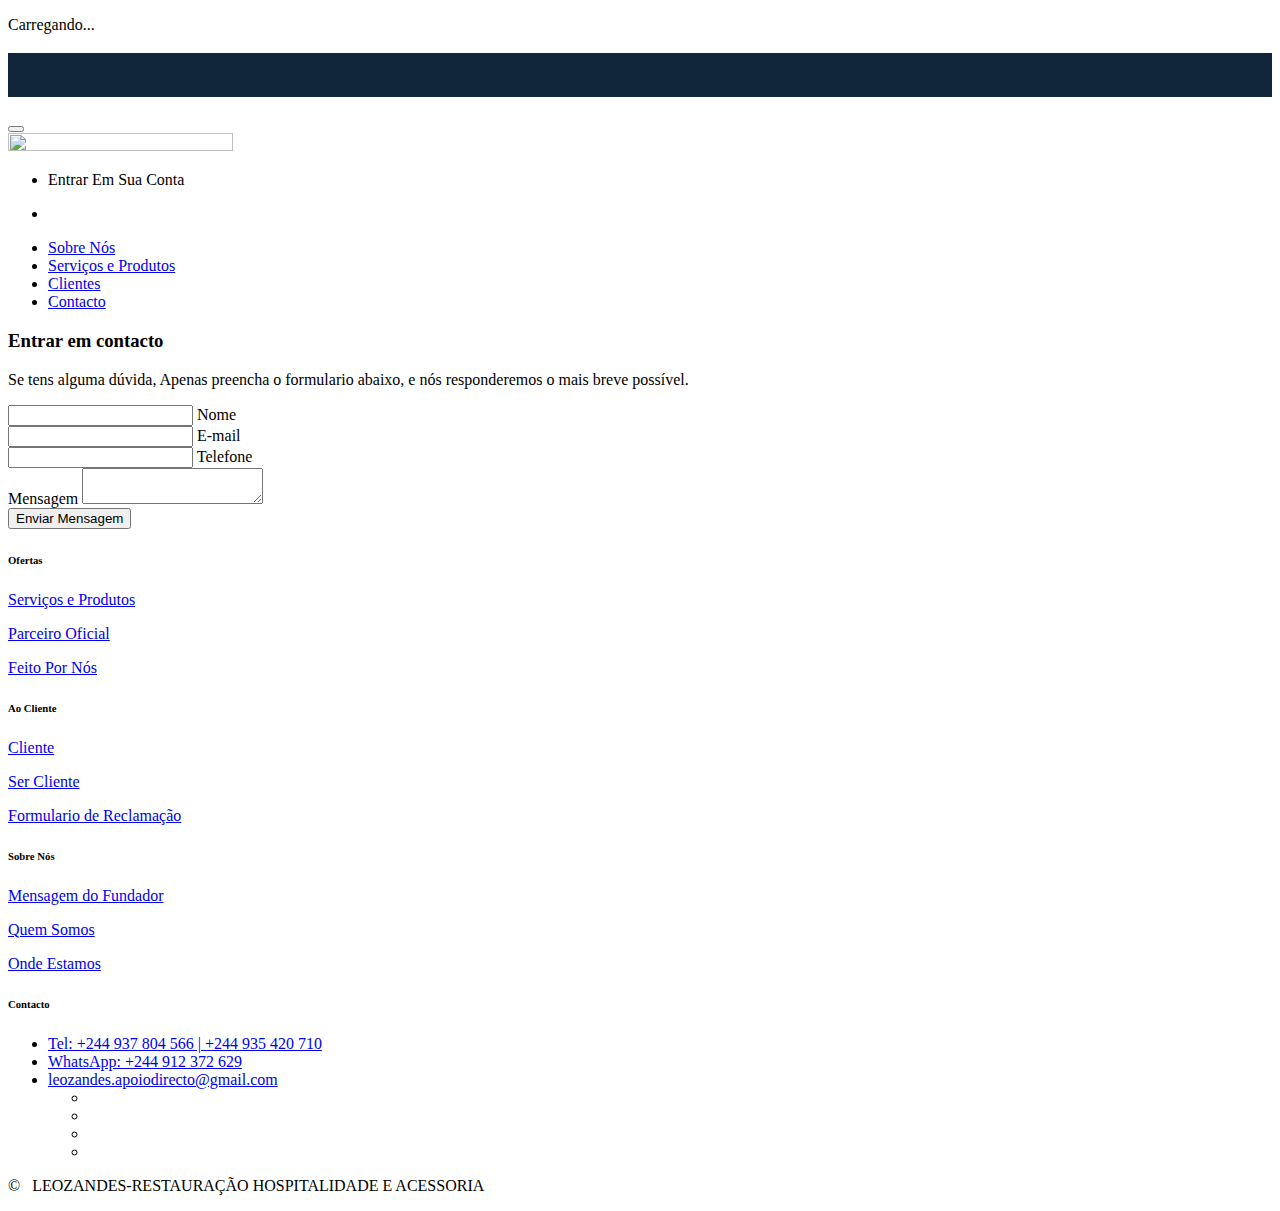
==== cliente.html @ 65d68913 "Add files via upload" ====
<!DOCTYPE html>
<html class="wide wow-animation" lang="en">
  <head>
    <title>LEOZANDES R.H.A</title>
    <meta name="format-detection" content="telephone=no">
    <meta name="viewport" content="width=device-width, height=device-height, initial-scale=1.0, maximum-scale=1.0, user-scalable=0">
    <meta http-equiv="X-UA-Compatible" content="IE=edge">
    <meta charset="utf-8">
    <link rel="icon" href="images/favicon.ico" type="image/x-icon">
    <!-- Stylesheets-->
    <link rel="stylesheet" type="text/css" href="//fonts.googleapis.com/css?family=Montserrat:400,500,600,700%7CPoppins:400%7CTeko:300,400">
    <link rel="stylesheet" href="css/bootstrap.css">
    <link rel="stylesheet" href="css/fonts.css">
    <link rel="stylesheet" href="css/style.css">
    <style>.ie-panel{display: none;background: #212121;padding: 10px 0;box-shadow: 3px 3px 5px 0 rgba(0,0,0,.3);clear: both;text-align:center;position: relative;z-index: 1;} html.ie-10 .ie-panel, html.lt-ie-10 .ie-panel {display: block;}</style>
  </head>
  <body>
    <div class="ie-panel"><a href="http://windows.microsoft.com/en-US/internet-explorer/"><img src="images/ie8-panel/warning_bar_0000_us.jpg" height="42" width="820" alt="You are using an outdated browser. For a faster, safer browsing experience, upgrade for free today."></a></div>
    <div class="preloader">
      <div class="preloader-body">
        <div class="cssload-container">
          <div class="cssload-speeding-wheel"></div>
        </div>
        <p>Carregando...</p>
      </div>
    </div>
    <div class="page">
      <!-- Page Header-->

      <div>
<nav class="navbar navbar-expand-md justify-content-left"  style="background-color:  #11263a">
    <!--Titulo da pagina ou projecto-->
    <div class="container-fluid" >
      
      <div class="mx-auto my-2 order-0 order-md-1 position-relative">
        
      <div class="collapse navbar-collapse w-100 dual-collapse2 order-1 order-md-0" id="navbarResponsive" style="">
        <ul class="navbar-nav" style="text-align: left; margin-left: -570px; font-size: 14pt; font-family: Arial">
          <li class="nav-item active" style="width: 200px">
            <a class="nav-link" href="#" style="color: white">Empresa</a>
          </li>
  
          <li class="nav-item">
            <a class="nav-link" href="#" style="color: white">Particular</a>
          </li>
  
        </ul>
  
  
  </div>
      </div>
    </div>
  </nav>
</div>
      <header class="section page-header">
        <!-- RD Navbar-->
        <div class="rd-navbar-wrap">
          <nav class="rd-navbar rd-navbar-corporate" data-layout="rd-navbar-fixed" data-sm-layout="rd-navbar-fixed" data-md-layout="rd-navbar-fixed" data-md-device-layout="rd-navbar-fixed" data-lg-layout="rd-navbar-static" data-lg-device-layout="rd-navbar-fixed" data-xl-layout="rd-navbar-static" data-xl-device-layout="rd-navbar-static" data-xxl-layout="rd-navbar-static" data-xxl-device-layout="rd-navbar-static" data-lg-stick-up-offset="46px" data-xl-stick-up-offset="46px" data-xxl-stick-up-offset="106px" data-lg-stick-up="true" data-xl-stick-up="true" data-xxl-stick-up="true">
            <div class="rd-navbar-collapse-toggle rd-navbar-fixed-element-1" data-rd-navbar-toggle=".rd-navbar-collapse"><span></span></div>
            <div class="rd-navbar-aside-outer">
              <div class="rd-navbar-aside">
                <!-- RD Navbar Panel-->
                <div class="rd-navbar-panel">
                  <!-- RD Navbar Toggle-->
                  <button class="rd-navbar-toggle" data-rd-navbar-toggle=".rd-navbar-nav-wrap"><span></span></button>
                  <!-- RD Navbar Brand-->
                  <div class="rd-navbar-brand">
                    <!--Brand--><a class="brand" href="index.html"><img class="img-circles" src="images/leo/logo.jpeg" alt="" width="225" height="18"/></a> 
                  </div>
                </div>
                <div class="rd-navbar-aside-right rd-navbar-collapse">
                  <ul class="rd-navbar-corporate-contacts">
                    <li>
                       <div class="unit unit-spacing-xs">
                        <div class="unit-left"><span class=""></span></div>
                        <div class="unit-left"><span class="icon fa fa-lock"></span></div>
                        <div class="unit-body">
                          <p><span>Entrar  Em Sua Conta</span></p>
                        </div>
                      </div>
                    </li>
                    
                  
                </div>
              </div>
            </div>
            <div class="rd-navbar-main-outer">
              <div class="rd-navbar-main">
                <div class="rd-navbar-nav-wrap">
                  <ul class="list-inline list-inline-md rd-navbar-corporate-list-social">
                   <li><a class="icon fa fa-search" href="#"></a></li>
                  </ul>
                  <!-- RD Navbar Nav--><!-- Owl Menu-->
                  <ul class="rd-navbar-nav">
                    <li class="rd-nav-item "><a class="rd-nav-link" href="sobre_nos.html">Sobre Nós</a>
                    </li>
                    <li class="rd-nav-item "><a class="rd-nav-link" href="servicos.html">Serviços e Produtos</a>
                    </li>
                    <li class="rd-nav-item active"><a class="rd-nav-link" href="clienet.html">Clientes</a>
                    </li>
                    <li class="rd-nav-item "><a class="rd-nav-link" href="contato.html">Contacto</a>
                    </li>
                  </ul>
                </div>
              </div>
            </div>
          </nav>
        </div>
      </header>
      

      <!-- Contact information-->
      

      <!-- Contact Form-->
      <section class="section section-sm section-last bg-default text-left">
        <div class="container">
          <article class="title-classic">
            <div class="title-classic-title">
              <h3>Entrar em contacto</h3>
            </div>
            <div class="title-classic-text">
              <p>Se tens alguma dúvida, Apenas preencha o formulario abaixo, e nós responderemos o mais breve possível.</p>
            </div>
          </article>
          <form class="rd-form rd-form-variant-2 rd-mailform" data-form-output="form-output-global" data-form-type="contact" method="post" action="bat/rd-mailform.php">
            <div class="row row-14 gutters-14">
              <div class="col-md-4">
                <div class="form-wrap">
                  <input class="form-input" id="contact-your-name-2" type="text" name="name" data-constraints="@Required">
                  <label class="form-label" for="contact-your-name-2">Nome</label>
                </div>
              </div>
              <div class="col-md-4">
                <div class="form-wrap">
                  <input class="form-input" id="contact-email-2" type="email" name="email" data-constraints="@Email @Required">
                  <label class="form-label" for="contact-email-2">E-mail</label>
                </div>
              </div>
              <div class="col-md-4">
                <div class="form-wrap">
                  <input class="form-input" id="contact-phone-2" type="text" name="phone" data-constraints="@Numeric">
                  <label class="form-label" for="contact-phone-2">Telefone</label>
                </div>
              </div>
              <div class="col-12">
                <div class="form-wrap">
                  <label class="form-label" for="contact-message-2">Mensagem</label>
                  <textarea class="form-input textarea-lg" id="contact-message-2" name="message" data-constraints="@Required"></textarea>
                </div>
              </div>
            </div>
            <button class="button button-primary button-pipaluk" type="submit">Enviar Mensagem</button>
          </form>
        </div>
      </section>
      <!-- Section Subscribe-->
     
      <!--  Instagrram wondertour-->
      
      <!-- Page Footer-->
      <footer class="section footer-corporate context-dark" >
        <div class="footer-corporate-inset">
          <div class="container">
            <div class="row row-40 justify-content-lg-between">

              <div class="col-md-6 col-lg-10 col-xl-3">
                <div class="oh-desktop">
                  <div class="wow slideInRight" data-wow-delay="0s">
                    <h6 class="text-spacing-100 text-uppercase">Ofertas</h6>
                    <!-- Post Minimal 2-->
                    <article class="post post-minimal-2">
                      <p class="post-minimal-2-title"><a href="#">Serviços e Produtos</a></p>
                    </article>
                    <!-- Post Minimal 2-->
                    <article class="post post-minimal-2">
                      <p class="post-minimal-2-title"><a href="#">Parceiro Oficial</a></p>
                    </article>
                    <article class="post post-minimal-2">
                      <p class="post-minimal-2-title"><a href="#">Feito Por Nós</a></p>  
                    </article>
                  </div>
                </div>
              </div>


              <div class="col-md-6 col-lg-4 col-xl-3">
                <div class="oh-desktop">
                  <div class="wow slideInRight" data-wow-delay="0s">
                    <h6 class="text-spacing-100 text-uppercase">Ao Cliente</h6>
                    <!-- Post Minimal 2-->
                    <article class="post post-minimal-2">
                      <p class="post-minimal-2-title"><a href="#">Cliente</a></p>
                    </article>
                    <!-- Post Minimal 2-->
                    <article class="post post-minimal-2">
                      <p class="post-minimal-2-title"><a href="#">Ser Cliente</a></p>
                    </article>
                    <article class="post post-minimal-2">
                      <p class="post-minimal-2-title"><a href="#">Formulario de Reclamação</a></p>  
                    </article>
                  </div>
                </div>
              </div>

              <div class="col-md-6 col-lg-4 col-xl-3">
                <div class="oh-desktop">
                  <div class="wow slideInDown" data-wow-delay="0s">
                    <h6 class="text-spacing-100 text-uppercase">Sobre Nós</h6>
                    <!-- Post Minimal 2-->
                    <article class="post post-minimal-2">
                      <p class="post-minimal-2-title"><a href="#">Mensagem do Fundador</a></p>
                    </article>
                    <!-- Post Minimal 2-->
                    <article class="post post-minimal-2">
                      <p class="post-minimal-2-title"><a href="#">Quem Somos</a></p>
                    </article>
                    <article class="post post-minimal-2">
                      <p class="post-minimal-2-title"><a href="#">Onde Estamos</a></p>  
                    </article>
                  </div>
                </div>
              </div>
              <div class="col-md-6 col-lg-4 col-xl-3">
                <div class="oh-desktop">
                  <div class="wow slideInLeft" data-wow-delay="0s">
                    <h6 class="text-spacing-100 text-uppercase">Contacto</h6>
                    <ul class="footer-contacts d-inline-block d-sm-block">
                      <li>
                        <div class="unit">
                          <div class="unit-left"><span class="icon fa fa-phone"></span></div>
                          <div class="unit-body"><a class="link-phone" href="tel:#">Tel:  +244 937 804 566  | +244 935 420 710
</a></div>
                        </div>
                      </li>
                      <li>
                        <div class="unit">
                          <div class="unit-left"><span class="icon fa fa-envelope"></span></div>
                          <div class="unit-body"><a class="link-aemail" href="mailto:#">WhatsApp: +244 912 372 629
</a></div>
                        </div>
                      </li>
                      <li>
                        <div class="unit">
                          <div class="unit-left"><span class="icon fa fa-location-arrow"></span></div>
                          <div class="unit-body"><a class="link-location" href="#">leozandes.apoiodirecto@gmail.com
</a></div>
                        </div>

                    <ul class="list-inline list-inline-md rd-navbar-corporate-list-social">
                    <li><a class="icon fa fa-linkedin" href="#"></a></li>
                    <li><a class="icon fa fa-youtube-play" href="#"></a></li>
                    <li><a class="icon fa fa-facebook" href="#"></a></li>
                    <li><a class="icon fa fa-instagram" href="#"></a></li>
                  </ul>
                </div>
              </div>
            </div>
          </div>
        </div>
        </div>
        <div class="footer-corporate-bottom-panel">
          <div class="container">
            <div class="row justfy-content-xl-space-berween row-10 align-items-md-center2">
              <div class="col-sm-6 col-md-4 text-sm-right text-md-center">
                <p class="rights"><span>&copy;&nbsp;</span><span class="copyright-year"></span><span>&nbsp;</span> LEOZANDES-RESTAURAÇÃO HOSPITALIDADE E ACESSORIA</p>
                
              </div>
              <div class="col-sm-6 col-md-4 order-sm-first" >
                <!-- Rights-->
                <p class="rights"></p>
              </div>
              <div class="col-sm-6 col-md-4 text-md-right">
                <p class="rights"><a href="#"></a></p>
              </div>
            </div>
          </div>
        </div>
      </footer>
    </div>
    <!-- Global Mailform Output-->
    <div class="snackbars" id="form-output-global"></div>
    <!-- Javascript-->
    <script src="js/core.min.js"></script>
    <script src="js/script.js"></script>
  </body>
</html>
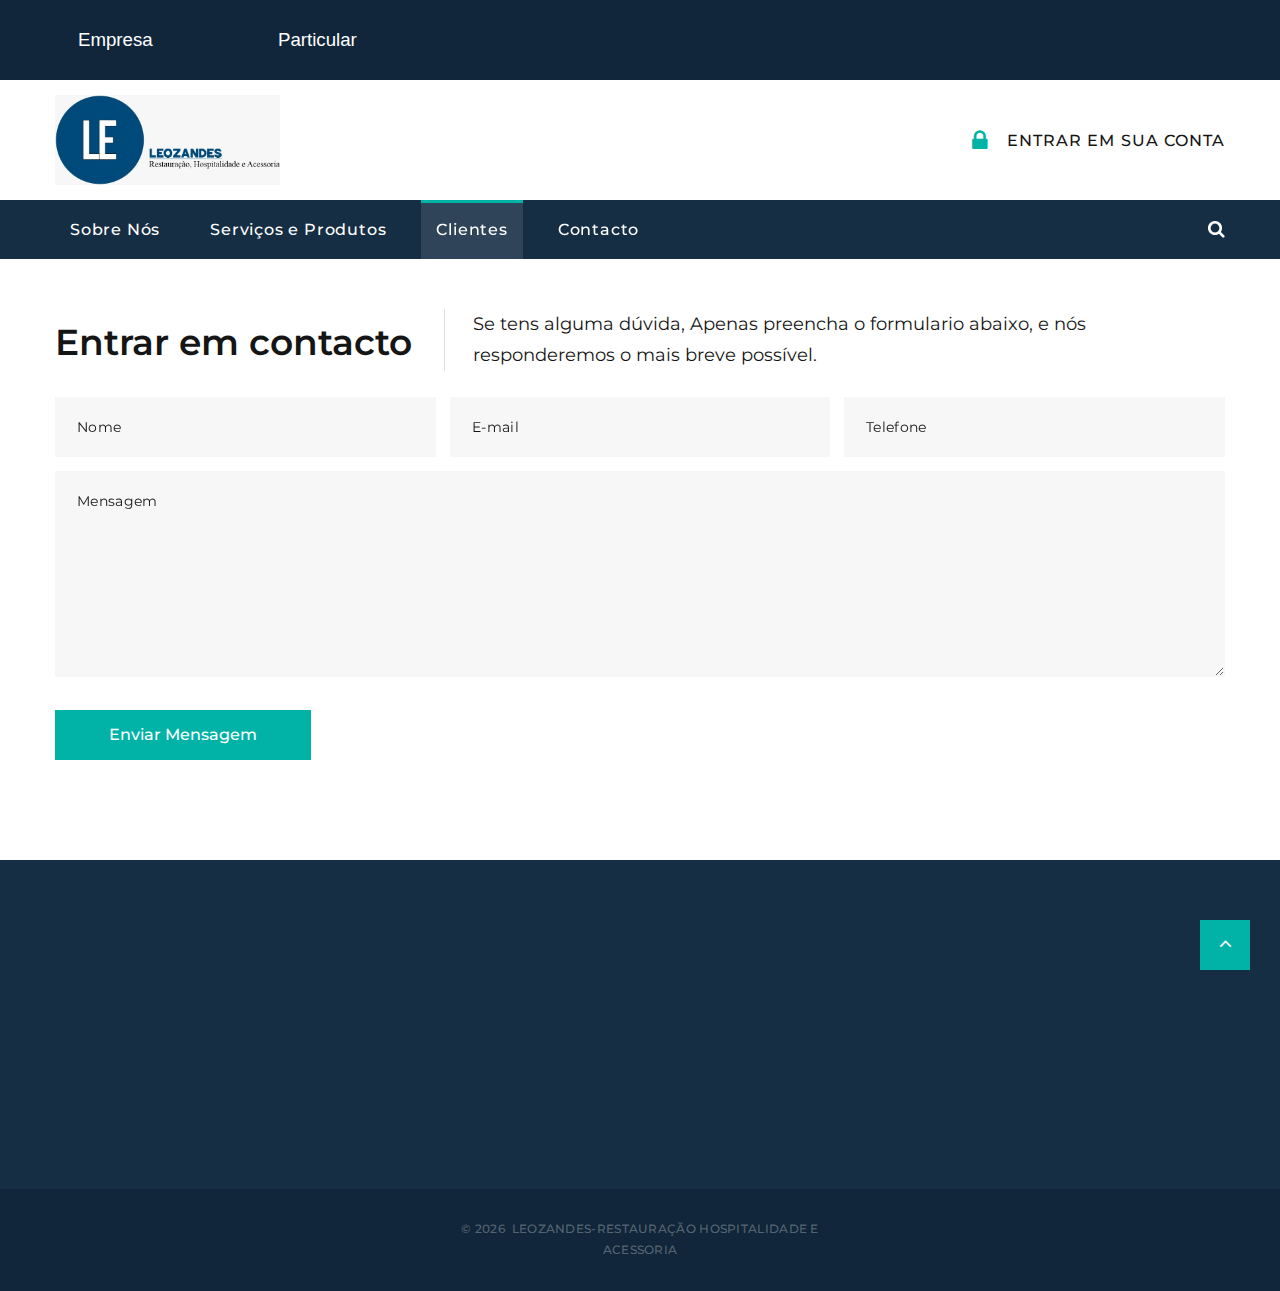
==== commit 8be36094: "Update cliente.html" ====
--- a/cliente.html
+++ b/cliente.html
@@ -65,7 +65,7 @@
                   <button class="rd-navbar-toggle" data-rd-navbar-toggle=".rd-navbar-nav-wrap"><span></span></button>
                   <!-- RD Navbar Brand-->
                   <div class="rd-navbar-brand">
-                    <!--Brand--><a class="brand" href="index.html"><img class="img-circles" src="images/leo/logo.jpeg" alt="" width="225" height="18"/></a> 
+                    <!--Brand--><a class="brand" href="index.html"><img class="img" src="images/leo/logo2.jpg" alt="" width="225" height="18"/></a>  
                   </div>
                 </div>
                 <div class="rd-navbar-aside-right rd-navbar-collapse">
@@ -284,4 +284,4 @@
     <script src="js/core.min.js"></script>
     <script src="js/script.js"></script>
   </body>
-</html>+</html>
--- a/css/fonts.css
+++ b/css/fonts.css
@@ -0,0 +1,13040 @@
+/*
+*
+* Fonts
+*/+/*
+*
+* Font Awesome Icons 4.7.0
+* --------------------------------------------------
+*/+@font-face {+	font-family: 'FontAwesome';+	src: url("../fonts/fontawesome-webfont.eot?v=4.7.0");+	src: url("../fonts/fontawesome-webfont.eot?#iefix&v=4.7.0") format("embedded-opentype"), url("../fonts/fontawesome-webfont.woff2?v=4.7.0") format("woff2"), url("../fonts/fontawesome-webfont.woff?v=4.7.0") format("woff"), url("../fonts/fontawesome-webfont.ttf?v=4.7.0") format("truetype"), url("../fonts/fontawesome-webfont.svg?v=4.7.0#fontawesomeregular") format("svg");+	font-weight: normal;+	font-style: normal;+}++.fa {+	display: inline-block;+	font-family: 'FontAwesome';+	font-size: inherit;+	text-rendering: auto;+	-webkit-font-smoothing: antialiased;+	-moz-osx-font-smoothing: grayscale;+}++[class*='fa-']:before {+	font-weight: 400;+	font-family: 'FontAwesome';+}++/* makes the font 33% larger relative to the icon container */+.fa-lg {+	font-size: 1.33333333em;+	line-height: 0.75em;+	vertical-align: -15%;+}++.fa-2x {+	font-size: 2em;+}++.fa-3x {+	font-size: 3em;+}++.fa-4x {+	font-size: 4em;+}++.fa-5x {+	font-size: 5em;+}++.fa-fw {+	width: 1.28571429em;+	text-align: center;+}++.fa-ul {+	padding-left: 0;+	margin-left: 2.14285714em;+	list-style-type: none;+}++.fa-ul > li {+	position: relative;+}++.fa-li {+	position: absolute;+	left: -2.14285714em;+	width: 2.14285714em;+	top: 0.14285714em;+	text-align: center;+}++.fa-li.fa-lg {+	left: -1.85714286em;+}++.fa-border {+	padding: .2em .25em .15em;+	border: solid 0.08em #eeeeee;+	border-radius: .1em;+}++.fa-pull-left {+	float: left;+}++.fa-pull-right {+	float: right;+}++.fa.fa-pull-left {+	margin-right: .3em;+}++.fa.fa-pull-right {+	margin-left: .3em;+}++/* Deprecated as of 4.4.0 */+.pull-right {+	float: right;+}++.pull-left {+	float: left;+}++.fa.pull-left {+	margin-right: .3em;+}++.fa.pull-right {+	margin-left: .3em;+}++.fa-spin {+	-webkit-animation: fa-spin 2s infinite linear;+	animation: fa-spin 2s infinite linear;+}++.fa-pulse {+	-webkit-animation: fa-spin 1s infinite steps(8);+	animation: fa-spin 1s infinite steps(8);+}++@-webkit-keyframes fa-spin {+	0% {+		-webkit-transform: rotate(0deg);+		transform: rotate(0deg);+	}+	100% {+		-webkit-transform: rotate(359deg);+		transform: rotate(359deg);+	}+}++@keyframes fa-spin {+	0% {+		-webkit-transform: rotate(0deg);+		transform: rotate(0deg);+	}+	100% {+		-webkit-transform: rotate(359deg);+		transform: rotate(359deg);+	}+}++.fa-rotate-90 {+	-ms-filter: "progid:DXImageTransform.Microsoft.BasicImage(rotation=1)";+	-webkit-transform: rotate(90deg);+	-ms-transform: rotate(90deg);+	transform: rotate(90deg);+}++.fa-rotate-180 {+	-ms-filter: "progid:DXImageTransform.Microsoft.BasicImage(rotation=2)";+	-webkit-transform: rotate(180deg);+	-ms-transform: rotate(180deg);+	transform: rotate(180deg);+}++.fa-rotate-270 {+	-ms-filter: "progid:DXImageTransform.Microsoft.BasicImage(rotation=3)";+	-webkit-transform: rotate(270deg);+	-ms-transform: rotate(270deg);+	transform: rotate(270deg);+}++.fa-flip-horizontal {+	-ms-filter: "progid:DXImageTransform.Microsoft.BasicImage(rotation=0, mirror=1)";+	-webkit-transform: scale(-1, 1);+	-ms-transform: scale(-1, 1);+	transform: scale(-1, 1);+}++.fa-flip-vertical {+	-ms-filter: "progid:DXImageTransform.Microsoft.BasicImage(rotation=2, mirror=1)";+	-webkit-transform: scale(1, -1);+	-ms-transform: scale(1, -1);+	transform: scale(1, -1);+}++:root .fa-rotate-90,+:root .fa-rotate-180,+:root .fa-rotate-270,+:root .fa-flip-horizontal,+:root .fa-flip-vertical {+	filter: none;+}++.fa-stack {+	position: relative;+	display: inline-block;+	width: 2em;+	height: 2em;+	line-height: 2em;+	vertical-align: middle;+}++.fa-stack-1x,+.fa-stack-2x {+	position: absolute;+	left: 0;+	width: 100%;+	text-align: center;+}++.fa-stack-1x {+	line-height: inherit;+}++.fa-stack-2x {+	font-size: 2em;+}++.fa-inverse {+	color: #ffffff;+}++/* Font Awesome uses the Unicode Private Use Area (PUA) to ensure screen
+   readers do not read off random characters that represent icons */+.fa-glass:before {+	content: "\f000";+}++.fa-music:before {+	content: "\f001";+}++.fa-search:before {+	content: "\f002";+}++.fa-envelope-o:before {+	content: "\f003";+}++.fa-heart:before {+	content: "\f004";+}++.fa-star:before {+	content: "\f005";+}++.fa-star-o:before {+	content: "\f006";+}++.fa-user:before {+	content: "\f007";+}++.fa-film:before {+	content: "\f008";+}++.fa-th-large:before {+	content: "\f009";+}++.fa-th:before {+	content: "\f00a";+}++.fa-th-list:before {+	content: "\f00b";+}++.fa-check:before {+	content: "\f00c";+}++.fa-remove:before,+.fa-close:before,+.fa-times:before {+	content: "\f00d";+}++.fa-search-plus:before {+	content: "\f00e";+}++.fa-search-minus:before {+	content: "\f010";+}++.fa-power-off:before {+	content: "\f011";+}++.fa-signal:before {+	content: "\f012";+}++.fa-gear:before,+.fa-cog:before {+	content: "\f013";+}++.fa-trash-o:before {+	content: "\f014";+}++.fa-home:before {+	content: "\f015";+}++.fa-file-o:before {+	content: "\f016";+}++.fa-clock-o:before {+	content: "\f017";+}++.fa-road:before {+	content: "\f018";+}++.fa-download:before {+	content: "\f019";+}++.fa-arrow-circle-o-down:before {+	content: "\f01a";+}++.fa-arrow-circle-o-up:before {+	content: "\f01b";+}++.fa-inbox:before {+	content: "\f01c";+}++.fa-play-circle-o:before {+	content: "\f01d";+}++.fa-rotate-right:before,+.fa-repeat:before {+	content: "\f01e";+}++.fa-refresh:before {+	content: "\f021";+}++.fa-list-alt:before {+	content: "\f022";+}++.fa-lock:before {+	content: "\f023";+}++.fa-flag:before {+	content: "\f024";+}++.fa-headphones:before {+	content: "\f025";+}++.fa-volume-off:before {+	content: "\f026";+}++.fa-volume-down:before {+	content: "\f027";+}++.fa-volume-up:before {+	content: "\f028";+}++.fa-qrcode:before {+	content: "\f029";+}++.fa-barcode:before {+	content: "\f02a";+}++.fa-tag:before {+	content: "\f02b";+}++.fa-tags:before {+	content: "\f02c";+}++.fa-book:before {+	content: "\f02d";+}++.fa-bookmark:before {+	content: "\f02e";+}++.fa-print:before {+	content: "\f02f";+}++.fa-camera:before {+	content: "\f030";+}++.fa-font:before {+	content: "\f031";+}++.fa-bold:before {+	content: "\f032";+}++.fa-italic:before {+	content: "\f033";+}++.fa-text-height:before {+	content: "\f034";+}++.fa-text-width:before {+	content: "\f035";+}++.fa-align-left:before {+	content: "\f036";+}++.fa-align-center:before {+	content: "\f037";+}++.fa-align-right:before {+	content: "\f038";+}++.fa-align-justify:before {+	content: "\f039";+}++.fa-list:before {+	content: "\f03a";+}++.fa-dedent:before,+.fa-outdent:before {+	content: "\f03b";+}++.fa-indent:before {+	content: "\f03c";+}++.fa-video-camera:before {+	content: "\f03d";+}++.fa-photo:before,+.fa-image:before,+.fa-picture-o:before {+	content: "\f03e";+}++.fa-pencil:before {+	content: "\f040";+}++.fa-map-marker:before {+	content: "\f041";+}++.fa-adjust:before {+	content: "\f042";+}++.fa-tint:before {+	content: "\f043";+}++.fa-edit:before,+.fa-pencil-square-o:before {+	content: "\f044";+}++.fa-share-square-o:before {+	content: "\f045";+}++.fa-check-square-o:before {+	content: "\f046";+}++.fa-arrows:before {+	content: "\f047";+}++.fa-step-backward:before {+	content: "\f048";+}++.fa-fast-backward:before {+	content: "\f049";+}++.fa-backward:before {+	content: "\f04a";+}++.fa-play:before {+	content: "\f04b";+}++.fa-pause:before {+	content: "\f04c";+}++.fa-stop:before {+	content: "\f04d";+}++.fa-forward:before {+	content: "\f04e";+}++.fa-fast-forward:before {+	content: "\f050";+}++.fa-step-forward:before {+	content: "\f051";+}++.fa-eject:before {+	content: "\f052";+}++.fa-chevron-left:before {+	content: "\f053";+}++.fa-chevron-right:before {+	content: "\f054";+}++.fa-plus-circle:before {+	content: "\f055";+}++.fa-minus-circle:before {+	content: "\f056";+}++.fa-times-circle:before {+	content: "\f057";+}++.fa-check-circle:before {+	content: "\f058";+}++.fa-question-circle:before {+	content: "\f059";+}++.fa-info-circle:before {+	content: "\f05a";+}++.fa-crosshairs:before {+	content: "\f05b";+}++.fa-times-circle-o:before {+	content: "\f05c";+}++.fa-check-circle-o:before {+	content: "\f05d";+}++.fa-ban:before {+	content: "\f05e";+}++.fa-arrow-left:before {+	content: "\f060";+}++.fa-arrow-right:before {+	content: "\f061";+}++.fa-arrow-up:before {+	content: "\f062";+}++.fa-arrow-down:before {+	content: "\f063";+}++.fa-mail-forward:before,+.fa-share:before {+	content: "\f064";+}++.fa-expand:before {+	content: "\f065";+}++.fa-compress:before {+	content: "\f066";+}++.fa-plus:before {+	content: "\f067";+}++.fa-minus:before {+	content: "\f068";+}++.fa-asterisk:before {+	content: "\f069";+}++.fa-exclamation-circle:before {+	content: "\f06a";+}++.fa-gift:before {+	content: "\f06b";+}++.fa-leaf:before {+	content: "\f06c";+}++.fa-fire:before {+	content: "\f06d";+}++.fa-eye:before {+	content: "\f06e";+}++.fa-eye-slash:before {+	content: "\f070";+}++.fa-warning:before,+.fa-exclamation-triangle:before {+	content: "\f071";+}++.fa-plane:before {+	content: "\f072";+}++.fa-calendar:before {+	content: "\f073";+}++.fa-random:before {+	content: "\f074";+}++.fa-comment:before {+	content: "\f075";+}++.fa-magnet:before {+	content: "\f076";+}++.fa-chevron-up:before {+	content: "\f077";+}++.fa-chevron-down:before {+	content: "\f078";+}++.fa-retweet:before {+	content: "\f079";+}++.fa-shopping-cart:before {+	content: "\f07a";+}++.fa-folder:before {+	content: "\f07b";+}++.fa-folder-open:before {+	content: "\f07c";+}++.fa-arrows-v:before {+	content: "\f07d";+}++.fa-arrows-h:before {+	content: "\f07e";+}++.fa-bar-chart-o:before,+.fa-bar-chart:before {+	content: "\f080";+}++.fa-twitter-square:before {+	content: "\f081";+}++.fa-facebook-square:before {+	content: "\f082";+}++.fa-camera-retro:before {+	content: "\f083";+}++.fa-key:before {+	content: "\f084";+}++.fa-gears:before,+.fa-cogs:before {+	content: "\f085";+}++.fa-comments:before {+	content: "\f086";+}++.fa-thumbs-o-up:before {+	content: "\f087";+}++.fa-thumbs-o-down:before {+	content: "\f088";+}++.fa-star-half:before {+	content: "\f089";+}++.fa-heart-o:before {+	content: "\f08a";+}++.fa-sign-out:before {+	content: "\f08b";+}++.fa-linkedin-square:before {+	content: "\f08c";+}++.fa-thumb-tack:before {+	content: "\f08d";+}++.fa-external-link:before {+	content: "\f08e";+}++.fa-sign-in:before {+	content: "\f090";+}++.fa-trophy:before {+	content: "\f091";+}++.fa-github-square:before {+	content: "\f092";+}++.fa-upload:before {+	content: "\f093";+}++.fa-lemon-o:before {+	content: "\f094";+}++.fa-phone:before {+	content: "\f095";+}++.fa-square-o:before {+	content: "\f096";+}++.fa-bookmark-o:before {+	content: "\f097";+}++.fa-phone-square:before {+	content: "\f098";+}++.fa-twitter:before {+	content: "\f099";+}++.fa-facebook-f:before,+.fa-facebook:before {+	content: "\f09a";+}++.fa-github:before {+	content: "\f09b";+}++.fa-unlock:before {+	content: "\f09c";+}++.fa-credit-card:before {+	content: "\f09d";+}++.fa-feed:before,+.fa-rss:before {+	content: "\f09e";+}++.fa-hdd-o:before {+	content: "\f0a0";+}++.fa-bullhorn:before {+	content: "\f0a1";+}++.fa-bell:before {+	content: "\f0f3";+}++.fa-certificate:before {+	content: "\f0a3";+}++.fa-hand-o-right:before {+	content: "\f0a4";+}++.fa-hand-o-left:before {+	content: "\f0a5";+}++.fa-hand-o-up:before {+	content: "\f0a6";+}++.fa-hand-o-down:before {+	content: "\f0a7";+}++.fa-arrow-circle-left:before {+	content: "\f0a8";+}++.fa-arrow-circle-right:before {+	content: "\f0a9";+}++.fa-arrow-circle-up:before {+	content: "\f0aa";+}++.fa-arrow-circle-down:before {+	content: "\f0ab";+}++.fa-globe:before {+	content: "\f0ac";+}++.fa-wrench:before {+	content: "\f0ad";+}++.fa-tasks:before {+	content: "\f0ae";+}++.fa-filter:before {+	content: "\f0b0";+}++.fa-briefcase:before {+	content: "\f0b1";+}++.fa-arrows-alt:before {+	content: "\f0b2";+}++.fa-group:before,+.fa-users:before {+	content: "\f0c0";+}++.fa-chain:before,+.fa-link:before {+	content: "\f0c1";+}++.fa-cloud:before {+	content: "\f0c2";+}++.fa-flask:before {+	content: "\f0c3";+}++.fa-cut:before,+.fa-scissors:before {+	content: "\f0c4";+}++.fa-copy:before,+.fa-files-o:before {+	content: "\f0c5";+}++.fa-paperclip:before {+	content: "\f0c6";+}++.fa-save:before,+.fa-floppy-o:before {+	content: "\f0c7";+}++.fa-square:before {+	content: "\f0c8";+}++.fa-navicon:before,+.fa-reorder:before,+.fa-bars:before {+	content: "\f0c9";+}++.fa-list-ul:before {+	content: "\f0ca";+}++.fa-list-ol:before {+	content: "\f0cb";+}++.fa-strikethrough:before {+	content: "\f0cc";+}++.fa-underline:before {+	content: "\f0cd";+}++.fa-table:before {+	content: "\f0ce";+}++.fa-magic:before {+	content: "\f0d0";+}++.fa-truck:before {+	content: "\f0d1";+}++.fa-pinterest:before {+	content: "\f0d2";+}++.fa-pinterest-square:before {+	content: "\f0d3";+}++.fa-google-plus-square:before {+	content: "\f0d4";+}++.fa-google-plus:before {+	content: "\f0d5";+}++.fa-money:before {+	content: "\f0d6";+}++.fa-caret-down:before {+	content: "\f0d7";+}++.fa-caret-up:before {+	content: "\f0d8";+}++.fa-caret-left:before {+	content: "\f0d9";+}++.fa-caret-right:before {+	content: "\f0da";+}++.fa-columns:before {+	content: "\f0db";+}++.fa-unsorted:before,+.fa-sort:before {+	content: "\f0dc";+}++.fa-sort-down:before,+.fa-sort-desc:before {+	content: "\f0dd";+}++.fa-sort-up:before,+.fa-sort-asc:before {+	content: "\f0de";+}++.fa-envelope:before {+	content: "\f0e0";+}++.fa-linkedin:before {+	content: "\f0e1";+}++.fa-rotate-left:before,+.fa-undo:before {+	content: "\f0e2";+}++.fa-legal:before,+.fa-gavel:before {+	content: "\f0e3";+}++.fa-dashboard:before,+.fa-tachometer:before {+	content: "\f0e4";+}++.fa-comment-o:before {+	content: "\f0e5";+}++.fa-comments-o:before {+	content: "\f0e6";+}++.fa-flash:before,+.fa-bolt:before {+	content: "\f0e7";+}++.fa-sitemap:before {+	content: "\f0e8";+}++.fa-umbrella:before {+	content: "\f0e9";+}++.fa-paste:before,+.fa-clipboard:before {+	content: "\f0ea";+}++.fa-lightbulb-o:before {+	content: "\f0eb";+}++.fa-exchange:before {+	content: "\f0ec";+}++.fa-cloud-download:before {+	content: "\f0ed";+}++.fa-cloud-upload:before {+	content: "\f0ee";+}++.fa-user-md:before {+	content: "\f0f0";+}++.fa-stethoscope:before {+	content: "\f0f1";+}++.fa-suitcase:before {+	content: "\f0f2";+}++.fa-bell-o:before {+	content: "\f0a2";+}++.fa-coffee:before {+	content: "\f0f4";+}++.fa-cutlery:before {+	content: "\f0f5";+}++.fa-file-text-o:before {+	content: "\f0f6";+}++.fa-building-o:before {+	content: "\f0f7";+}++.fa-hospital-o:before {+	content: "\f0f8";+}++.fa-ambulance:before {+	content: "\f0f9";+}++.fa-medkit:before {+	content: "\f0fa";+}++.fa-fighter-jet:before {+	content: "\f0fb";+}++.fa-beer:before {+	content: "\f0fc";+}++.fa-h-square:before {+	content: "\f0fd";+}++.fa-plus-square:before {+	content: "\f0fe";+}++.fa-angle-double-left:before {+	content: "\f100";+}++.fa-angle-double-right:before {+	content: "\f101";+}++.fa-angle-double-up:before {+	content: "\f102";+}++.fa-angle-double-down:before {+	content: "\f103";+}++.fa-angle-left:before {+	content: "\f104";+}++.fa-angle-right:before {+	content: "\f105";+}++.fa-angle-up:before {+	content: "\f106";+}++.fa-angle-down:before {+	content: "\f107";+}++.fa-desktop:before {+	content: "\f108";+}++.fa-laptop:before {+	content: "\f109";+}++.fa-tablet:before {+	content: "\f10a";+}++.fa-mobile-phone:before,+.fa-mobile:before {+	content: "\f10b";+}++.fa-circle-o:before {+	content: "\f10c";+}++.fa-quote-left:before {+	content: "\f10d";+}++.fa-quote-right:before {+	content: "\f10e";+}++.fa-spinner:before {+	content: "\f110";+}++.fa-circle:before {+	content: "\f111";+}++.fa-mail-reply:before,+.fa-reply:before {+	content: "\f112";+}++.fa-github-alt:before {+	content: "\f113";+}++.fa-folder-o:before {+	content: "\f114";+}++.fa-folder-open-o:before {+	content: "\f115";+}++.fa-smile-o:before {+	content: "\f118";+}++.fa-frown-o:before {+	content: "\f119";+}++.fa-meh-o:before {+	content: "\f11a";+}++.fa-gamepad:before {+	content: "\f11b";+}++.fa-keyboard-o:before {+	content: "\f11c";+}++.fa-flag-o:before {+	content: "\f11d";+}++.fa-flag-checkered:before {+	content: "\f11e";+}++.fa-terminal:before {+	content: "\f120";+}++.fa-code:before {+	content: "\f121";+}++.fa-mail-reply-all:before,+.fa-reply-all:before {+	content: "\f122";+}++.fa-star-half-empty:before,+.fa-star-half-full:before,+.fa-star-half-o:before {+	content: "\f123";+}++.fa-location-arrow:before {+	content: "\f124";+}++.fa-crop:before {+	content: "\f125";+}++.fa-code-fork:before {+	content: "\f126";+}++.fa-unlink:before,+.fa-chain-broken:before {+	content: "\f127";+}++.fa-question:before {+	content: "\f128";+}++.fa-info:before {+	content: "\f129";+}++.fa-exclamation:before {+	content: "\f12a";+}++.fa-superscript:before {+	content: "\f12b";+}++.fa-subscript:before {+	content: "\f12c";+}++.fa-eraser:before {+	content: "\f12d";+}++.fa-puzzle-piece:before {+	content: "\f12e";+}++.fa-microphone:before {+	content: "\f130";+}++.fa-microphone-slash:before {+	content: "\f131";+}++.fa-shield:before {+	content: "\f132";+}++.fa-calendar-o:before {+	content: "\f133";+}++.fa-fire-extinguisher:before {+	content: "\f134";+}++.fa-rocket:before {+	content: "\f135";+}++.fa-maxcdn:before {+	content: "\f136";+}++.fa-chevron-circle-left:before {+	content: "\f137";+}++.fa-chevron-circle-right:before {+	content: "\f138";+}++.fa-chevron-circle-up:before {+	content: "\f139";+}++.fa-chevron-circle-down:before {+	content: "\f13a";+}++.fa-html5:before {+	content: "\f13b";+}++.fa-css3:before {+	content: "\f13c";+}++.fa-anchor:before {+	content: "\f13d";+}++.fa-unlock-alt:before {+	content: "\f13e";+}++.fa-bullseye:before {+	content: "\f140";+}++.fa-ellipsis-h:before {+	content: "\f141";+}++.fa-ellipsis-v:before {+	content: "\f142";+}++.fa-rss-square:before {+	content: "\f143";+}++.fa-play-circle:before {+	content: "\f144";+}++.fa-ticket:before {+	content: "\f145";+}++.fa-minus-square:before {+	content: "\f146";+}++.fa-minus-square-o:before {+	content: "\f147";+}++.fa-level-up:before {+	content: "\f148";+}++.fa-level-down:before {+	content: "\f149";+}++.fa-check-square:before {+	content: "\f14a";+}++.fa-pencil-square:before {+	content: "\f14b";+}++.fa-external-link-square:before {+	content: "\f14c";+}++.fa-share-square:before {+	content: "\f14d";+}++.fa-compass:before {+	content: "\f14e";+}++.fa-toggle-down:before,+.fa-caret-square-o-down:before {+	content: "\f150";+}++.fa-toggle-up:before,+.fa-caret-square-o-up:before {+	content: "\f151";+}++.fa-toggle-right:before,+.fa-caret-square-o-right:before {+	content: "\f152";+}++.fa-euro:before,+.fa-eur:before {+	content: "\f153";+}++.fa-gbp:before {+	content: "\f154";+}++.fa-dollar:before,+.fa-usd:before {+	content: "\f155";+}++.fa-rupee:before,+.fa-inr:before {+	content: "\f156";+}++.fa-cny:before,+.fa-rmb:before,+.fa-yen:before,+.fa-jpy:before {+	content: "\f157";+}++.fa-ruble:before,+.fa-rouble:before,+.fa-rub:before {+	content: "\f158";+}++.fa-won:before,+.fa-krw:before {+	content: "\f159";+}++.fa-bitcoin:before,+.fa-btc:before {+	content: "\f15a";+}++.fa-file:before {+	content: "\f15b";+}++.fa-file-text:before {+	content: "\f15c";+}++.fa-sort-alpha-asc:before {+	content: "\f15d";+}++.fa-sort-alpha-desc:before {+	content: "\f15e";+}++.fa-sort-amount-asc:before {+	content: "\f160";+}++.fa-sort-amount-desc:before {+	content: "\f161";+}++.fa-sort-numeric-asc:before {+	content: "\f162";+}++.fa-sort-numeric-desc:before {+	content: "\f163";+}++.fa-thumbs-up:before {+	content: "\f164";+}++.fa-thumbs-down:before {+	content: "\f165";+}++.fa-youtube-square:before {+	content: "\f166";+}++.fa-youtube:before {+	content: "\f167";+}++.fa-xing:before {+	content: "\f168";+}++.fa-xing-square:before {+	content: "\f169";+}++.fa-youtube-play:before {+	content: "\f16a";+}++.fa-dropbox:before {+	content: "\f16b";+}++.fa-stack-overflow:before {+	content: "\f16c";+}++.fa-instagram:before {+	content: "\f16d";+}++.fa-flickr:before {+	content: "\f16e";+}++.fa-adn:before {+	content: "\f170";+}++.fa-bitbucket:before {+	content: "\f171";+}++.fa-bitbucket-square:before {+	content: "\f172";+}++.fa-tumblr:before {+	content: "\f173";+}++.fa-tumblr-square:before {+	content: "\f174";+}++.fa-long-arrow-down:before {+	content: "\f175";+}++.fa-long-arrow-up:before {+	content: "\f176";+}++.fa-long-arrow-left:before {+	content: "\f177";+}++.fa-long-arrow-right:before {+	content: "\f178";+}++.fa-apple:before {+	content: "\f179";+}++.fa-windows:before {+	content: "\f17a";+}++.fa-android:before {+	content: "\f17b";+}++.fa-linux:before {+	content: "\f17c";+}++.fa-dribbble:before {+	content: "\f17d";+}++.fa-skype:before {+	content: "\f17e";+}++.fa-foursquare:before {+	content: "\f180";+}++.fa-trello:before {+	content: "\f181";+}++.fa-female:before {+	content: "\f182";+}++.fa-male:before {+	content: "\f183";+}++.fa-gittip:before,+.fa-gratipay:before {+	content: "\f184";+}++.fa-sun-o:before {+	content: "\f185";+}++.fa-moon-o:before {+	content: "\f186";+}++.fa-archive:before {+	content: "\f187";+}++.fa-bug:before {+	content: "\f188";+}++.fa-vk:before {+	content: "\f189";+}++.fa-weibo:before {+	content: "\f18a";+}++.fa-renren:before {+	content: "\f18b";+}++.fa-pagelines:before {+	content: "\f18c";+}++.fa-stack-exchange:before {+	content: "\f18d";+}++.fa-arrow-circle-o-right:before {+	content: "\f18e";+}++.fa-arrow-circle-o-left:before {+	content: "\f190";+}++.fa-toggle-left:before,+.fa-caret-square-o-left:before {+	content: "\f191";+}++.fa-dot-circle-o:before {+	content: "\f192";+}++.fa-wheelchair:before {+	content: "\f193";+}++.fa-vimeo-square:before {+	content: "\f194";+}++.fa-turkish-lira:before,+.fa-try:before {+	content: "\f195";+}++.fa-plus-square-o:before {+	content: "\f196";+}++.fa-space-shuttle:before {+	content: "\f197";+}++.fa-slack:before {+	content: "\f198";+}++.fa-envelope-square:before {+	content: "\f199";+}++.fa-wordpress:before {+	content: "\f19a";+}++.fa-openid:before {+	content: "\f19b";+}++.fa-institution:before,+.fa-bank:before,+.fa-university:before {+	content: "\f19c";+}++.fa-mortar-board:before,+.fa-graduation-cap:before {+	content: "\f19d";+}++.fa-yahoo:before {+	content: "\f19e";+}++.fa-google:before {+	content: "\f1a0";+}++.fa-reddit:before {+	content: "\f1a1";+}++.fa-reddit-square:before {+	content: "\f1a2";+}++.fa-stumbleupon-circle:before {+	content: "\f1a3";+}++.fa-stumbleupon:before {+	content: "\f1a4";+}++.fa-delicious:before {+	content: "\f1a5";+}++.fa-digg:before {+	content: "\f1a6";+}++.fa-pied-piper-pp:before {+	content: "\f1a7";+}++.fa-pied-piper-alt:before {+	content: "\f1a8";+}++.fa-drupal:before {+	content: "\f1a9";+}++.fa-joomla:before {+	content: "\f1aa";+}++.fa-language:before {+	content: "\f1ab";+}++.fa-fax:before {+	content: "\f1ac";+}++.fa-building:before {+	content: "\f1ad";+}++.fa-child:before {+	content: "\f1ae";+}++.fa-paw:before {+	content: "\f1b0";+}++.fa-spoon:before {+	content: "\f1b1";+}++.fa-cube:before {+	content: "\f1b2";+}++.fa-cubes:before {+	content: "\f1b3";+}++.fa-behance:before {+	content: "\f1b4";+}++.fa-behance-square:before {+	content: "\f1b5";+}++.fa-steam:before {+	content: "\f1b6";+}++.fa-steam-square:before {+	content: "\f1b7";+}++.fa-recycle:before {+	content: "\f1b8";+}++.fa-automobile:before,+.fa-car:before {+	content: "\f1b9";+}++.fa-cab:before,+.fa-taxi:before {+	content: "\f1ba";+}++.fa-tree:before {+	content: "\f1bb";+}++.fa-spotify:before {+	content: "\f1bc";+}++.fa-deviantart:before {+	content: "\f1bd";+}++.fa-soundcloud:before {+	content: "\f1be";+}++.fa-database:before {+	content: "\f1c0";+}++.fa-file-pdf-o:before {+	content: "\f1c1";+}++.fa-file-word-o:before {+	content: "\f1c2";+}++.fa-file-excel-o:before {+	content: "\f1c3";+}++.fa-file-powerpoint-o:before {+	content: "\f1c4";+}++.fa-file-photo-o:before,+.fa-file-picture-o:before,+.fa-file-image-o:before {+	content: "\f1c5";+}++.fa-file-zip-o:before,+.fa-file-archive-o:before {+	content: "\f1c6";+}++.fa-file-sound-o:before,+.fa-file-audio-o:before {+	content: "\f1c7";+}++.fa-file-movie-o:before,+.fa-file-video-o:before {+	content: "\f1c8";+}++.fa-file-code-o:before {+	content: "\f1c9";+}++.fa-vine:before {+	content: "\f1ca";+}++.fa-codepen:before {+	content: "\f1cb";+}++.fa-jsfiddle:before {+	content: "\f1cc";+}++.fa-life-bouy:before,+.fa-life-buoy:before,+.fa-life-saver:before,+.fa-support:before,+.fa-life-ring:before {+	content: "\f1cd";+}++.fa-circle-o-notch:before {+	content: "\f1ce";+}++.fa-ra:before,+.fa-resistance:before,+.fa-rebel:before {+	content: "\f1d0";+}++.fa-ge:before,+.fa-empire:before {+	content: "\f1d1";+}++.fa-git-square:before {+	content: "\f1d2";+}++.fa-git:before {+	content: "\f1d3";+}++.fa-y-combinator-square:before,+.fa-yc-square:before,+.fa-hacker-news:before {+	content: "\f1d4";+}++.fa-tencent-weibo:before {+	content: "\f1d5";+}++.fa-qq:before {+	content: "\f1d6";+}++.fa-wechat:before,+.fa-weixin:before {+	content: "\f1d7";+}++.fa-send:before,+.fa-paper-plane:before {+	content: "\f1d8";+}++.fa-send-o:before,+.fa-paper-plane-o:before {+	content: "\f1d9";+}++.fa-history:before {+	content: "\f1da";+}++.fa-circle-thin:before {+	content: "\f1db";+}++.fa-header:before {+	content: "\f1dc";+}++.fa-paragraph:before {+	content: "\f1dd";+}++.fa-sliders:before {+	content: "\f1de";+}++.fa-share-alt:before {+	content: "\f1e0";+}++.fa-share-alt-square:before {+	content: "\f1e1";+}++.fa-bomb:before {+	content: "\f1e2";+}++.fa-soccer-ball-o:before,+.fa-futbol-o:before {+	content: "\f1e3";+}++.fa-tty:before {+	content: "\f1e4";+}++.fa-binoculars:before {+	content: "\f1e5";+}++.fa-plug:before {+	content: "\f1e6";+}++.fa-slideshare:before {+	content: "\f1e7";+}++.fa-twitch:before {+	content: "\f1e8";+}++.fa-yelp:before {+	content: "\f1e9";+}++.fa-newspaper-o:before {+	content: "\f1ea";+}++.fa-wifi:before {+	content: "\f1eb";+}++.fa-calculator:before {+	content: "\f1ec";+}++.fa-paypal:before {+	content: "\f1ed";+}++.fa-google-wallet:before {+	content: "\f1ee";+}++.fa-cc-visa:before {+	content: "\f1f0";+}++.fa-cc-mastercard:before {+	content: "\f1f1";+}++.fa-cc-discover:before {+	content: "\f1f2";+}++.fa-cc-amex:before {+	content: "\f1f3";+}++.fa-cc-paypal:before {+	content: "\f1f4";+}++.fa-cc-stripe:before {+	content: "\f1f5";+}++.fa-bell-slash:before {+	content: "\f1f6";+}++.fa-bell-slash-o:before {+	content: "\f1f7";+}++.fa-trash:before {+	content: "\f1f8";+}++.fa-copyright:before {+	content: "\f1f9";+}++.fa-at:before {+	content: "\f1fa";+}++.fa-eyedropper:before {+	content: "\f1fb";+}++.fa-paint-brush:before {+	content: "\f1fc";+}++.fa-birthday-cake:before {+	content: "\f1fd";+}++.fa-area-chart:before {+	content: "\f1fe";+}++.fa-pie-chart:before {+	content: "\f200";+}++.fa-line-chart:before {+	content: "\f201";+}++.fa-lastfm:before {+	content: "\f202";+}++.fa-lastfm-square:before {+	content: "\f203";+}++.fa-toggle-off:before {+	content: "\f204";+}++.fa-toggle-on:before {+	content: "\f205";+}++.fa-bicycle:before {+	content: "\f206";+}++.fa-bus:before {+	content: "\f207";+}++.fa-ioxhost:before {+	content: "\f208";+}++.fa-angellist:before {+	content: "\f209";+}++.fa-cc:before {+	content: "\f20a";+}++.fa-shekel:before,+.fa-sheqel:before,+.fa-ils:before {+	content: "\f20b";+}++.fa-meanpath:before {+	content: "\f20c";+}++.fa-buysellads:before {+	content: "\f20d";+}++.fa-connectdevelop:before {+	content: "\f20e";+}++.fa-dashcube:before {+	content: "\f210";+}++.fa-forumbee:before {+	content: "\f211";+}++.fa-leanpub:before {+	content: "\f212";+}++.fa-sellsy:before {+	content: "\f213";+}++.fa-shirtsinbulk:before {+	content: "\f214";+}++.fa-simplybuilt:before {+	content: "\f215";+}++.fa-skyatlas:before {+	content: "\f216";+}++.fa-cart-plus:before {+	content: "\f217";+}++.fa-cart-arrow-down:before {+	content: "\f218";+}++.fa-diamond:before {+	content: "\f219";+}++.fa-ship:before {+	content: "\f21a";+}++.fa-user-secret:before {+	content: "\f21b";+}++.fa-motorcycle:before {+	content: "\f21c";+}++.fa-street-view:before {+	content: "\f21d";+}++.fa-heartbeat:before {+	content: "\f21e";+}++.fa-venus:before {+	content: "\f221";+}++.fa-mars:before {+	content: "\f222";+}++.fa-mercury:before {+	content: "\f223";+}++.fa-intersex:before,+.fa-transgender:before {+	content: "\f224";+}++.fa-transgender-alt:before {+	content: "\f225";+}++.fa-venus-double:before {+	content: "\f226";+}++.fa-mars-double:before {+	content: "\f227";+}++.fa-venus-mars:before {+	content: "\f228";+}++.fa-mars-stroke:before {+	content: "\f229";+}++.fa-mars-stroke-v:before {+	content: "\f22a";+}++.fa-mars-stroke-h:before {+	content: "\f22b";+}++.fa-neuter:before {+	content: "\f22c";+}++.fa-genderless:before {+	content: "\f22d";+}++.fa-facebook-official:before {+	content: "\f230";+}++.fa-pinterest-p:before {+	content: "\f231";+}++.fa-whatsapp:before {+	content: "\f232";+}++.fa-server:before {+	content: "\f233";+}++.fa-user-plus:before {+	content: "\f234";+}++.fa-user-times:before {+	content: "\f235";+}++.fa-hotel:before,+.fa-bed:before {+	content: "\f236";+}++.fa-viacoin:before {+	content: "\f237";+}++.fa-train:before {+	content: "\f238";+}++.fa-subway:before {+	content: "\f239";+}++.fa-medium:before {+	content: "\f23a";+}++.fa-yc:before,+.fa-y-combinator:before {+	content: "\f23b";+}++.fa-optin-monster:before {+	content: "\f23c";+}++.fa-opencart:before {+	content: "\f23d";+}++.fa-expeditedssl:before {+	content: "\f23e";+}++.fa-battery-4:before,+.fa-battery:before,+.fa-battery-full:before {+	content: "\f240";+}++.fa-battery-3:before,+.fa-battery-three-quarters:before {+	content: "\f241";+}++.fa-battery-2:before,+.fa-battery-half:before {+	content: "\f242";+}++.fa-battery-1:before,+.fa-battery-quarter:before {+	content: "\f243";+}++.fa-battery-0:before,+.fa-battery-empty:before {+	content: "\f244";+}++.fa-mouse-pointer:before {+	content: "\f245";+}++.fa-i-cursor:before {+	content: "\f246";+}++.fa-object-group:before {+	content: "\f247";+}++.fa-object-ungroup:before {+	content: "\f248";+}++.fa-sticky-note:before {+	content: "\f249";+}++.fa-sticky-note-o:before {+	content: "\f24a";+}++.fa-cc-jcb:before {+	content: "\f24b";+}++.fa-cc-diners-club:before {+	content: "\f24c";+}++.fa-clone:before {+	content: "\f24d";+}++.fa-balance-scale:before {+	content: "\f24e";+}++.fa-hourglass-o:before {+	content: "\f250";+}++.fa-hourglass-1:before,+.fa-hourglass-start:before {+	content: "\f251";+}++.fa-hourglass-2:before,+.fa-hourglass-half:before {+	content: "\f252";+}++.fa-hourglass-3:before,+.fa-hourglass-end:before {+	content: "\f253";+}++.fa-hourglass:before {+	content: "\f254";+}++.fa-hand-grab-o:before,+.fa-hand-rock-o:before {+	content: "\f255";+}++.fa-hand-stop-o:before,+.fa-hand-paper-o:before {+	content: "\f256";+}++.fa-hand-scissors-o:before {+	content: "\f257";+}++.fa-hand-lizard-o:before {+	content: "\f258";+}++.fa-hand-spock-o:before {+	content: "\f259";+}++.fa-hand-pointer-o:before {+	content: "\f25a";+}++.fa-hand-peace-o:before {+	content: "\f25b";+}++.fa-trademark:before {+	content: "\f25c";+}++.fa-registered:before {+	content: "\f25d";+}++.fa-creative-commons:before {+	content: "\f25e";+}++.fa-gg:before {+	content: "\f260";+}++.fa-gg-circle:before {+	content: "\f261";+}++.fa-tripadvisor:before {+	content: "\f262";+}++.fa-odnoklassniki:before {+	content: "\f263";+}++.fa-odnoklassniki-square:before {+	content: "\f264";+}++.fa-get-pocket:before {+	content: "\f265";+}++.fa-wikipedia-w:before {+	content: "\f266";+}++.fa-safari:before {+	content: "\f267";+}++.fa-chrome:before {+	content: "\f268";+}++.fa-firefox:before {+	content: "\f269";+}++.fa-opera:before {+	content: "\f26a";+}++.fa-internet-explorer:before {+	content: "\f26b";+}++.fa-tv:before,+.fa-television:before {+	content: "\f26c";+}++.fa-contao:before {+	content: "\f26d";+}++.fa-500px:before {+	content: "\f26e";+}++.fa-amazon:before {+	content: "\f270";+}++.fa-calendar-plus-o:before {+	content: "\f271";+}++.fa-calendar-minus-o:before {+	content: "\f272";+}++.fa-calendar-times-o:before {+	content: "\f273";+}++.fa-calendar-check-o:before {+	content: "\f274";+}++.fa-industry:before {+	content: "\f275";+}++.fa-map-pin:before {+	content: "\f276";+}++.fa-map-signs:before {+	content: "\f277";+}++.fa-map-o:before {+	content: "\f278";+}++.fa-map:before {+	content: "\f279";+}++.fa-commenting:before {+	content: "\f27a";+}++.fa-commenting-o:before {+	content: "\f27b";+}++.fa-houzz:before {+	content: "\f27c";+}++.fa-vimeo:before {+	content: "\f27d";+}++.fa-black-tie:before {+	content: "\f27e";+}++.fa-fonticons:before {+	content: "\f280";+}++.fa-reddit-alien:before {+	content: "\f281";+}++.fa-edge:before {+	content: "\f282";+}++.fa-credit-card-alt:before {+	content: "\f283";+}++.fa-codiepie:before {+	content: "\f284";+}++.fa-modx:before {+	content: "\f285";+}++.fa-fort-awesome:before {+	content: "\f286";+}++.fa-usb:before {+	content: "\f287";+}++.fa-product-hunt:before {+	content: "\f288";+}++.fa-mixcloud:before {+	content: "\f289";+}++.fa-scribd:before {+	content: "\f28a";+}++.fa-pause-circle:before {+	content: "\f28b";+}++.fa-pause-circle-o:before {+	content: "\f28c";+}++.fa-stop-circle:before {+	content: "\f28d";+}++.fa-stop-circle-o:before {+	content: "\f28e";+}++.fa-shopping-bag:before {+	content: "\f290";+}++.fa-shopping-basket:before {+	content: "\f291";+}++.fa-hashtag:before {+	content: "\f292";+}++.fa-bluetooth:before {+	content: "\f293";+}++.fa-bluetooth-b:before {+	content: "\f294";+}++.fa-percent:before {+	content: "\f295";+}++.fa-gitlab:before {+	content: "\f296";+}++.fa-wpbeginner:before {+	content: "\f297";+}++.fa-wpforms:before {+	content: "\f298";+}++.fa-envira:before {+	content: "\f299";+}++.fa-universal-access:before {+	content: "\f29a";+}++.fa-wheelchair-alt:before {+	content: "\f29b";+}++.fa-question-circle-o:before {+	content: "\f29c";+}++.fa-blind:before {+	content: "\f29d";+}++.fa-audio-description:before {+	content: "\f29e";+}++.fa-volume-control-phone:before {+	content: "\f2a0";+}++.fa-braille:before {+	content: "\f2a1";+}++.fa-assistive-listening-systems:before {+	content: "\f2a2";+}++.fa-asl-interpreting:before,+.fa-american-sign-language-interpreting:before {+	content: "\f2a3";+}++.fa-deafness:before,+.fa-hard-of-hearing:before,+.fa-deaf:before {+	content: "\f2a4";+}++.fa-glide:before {+	content: "\f2a5";+}++.fa-glide-g:before {+	content: "\f2a6";+}++.fa-signing:before,+.fa-sign-language:before {+	content: "\f2a7";+}++.fa-low-vision:before {+	content: "\f2a8";+}++.fa-viadeo:before {+	content: "\f2a9";+}++.fa-viadeo-square:before {+	content: "\f2aa";+}++.fa-snapchat:before {+	content: "\f2ab";+}++.fa-snapchat-ghost:before {+	content: "\f2ac";+}++.fa-snapchat-square:before {+	content: "\f2ad";+}++.fa-pied-piper:before {+	content: "\f2ae";+}++.fa-first-order:before {+	content: "\f2b0";+}++.fa-yoast:before {+	content: "\f2b1";+}++.fa-themeisle:before {+	content: "\f2b2";+}++.fa-google-plus-circle:before,+.fa-google-plus-official:before {+	content: "\f2b3";+}++.fa-fa:before,+.fa-font-awesome:before {+	content: "\f2b4";+}++.fa-handshake-o:before {+	content: "\f2b5";+}++.fa-envelope-open:before {+	content: "\f2b6";+}++.fa-envelope-open-o:before {+	content: "\f2b7";+}++.fa-linode:before {+	content: "\f2b8";+}++.fa-address-book:before {+	content: "\f2b9";+}++.fa-address-book-o:before {+	content: "\f2ba";+}++.fa-vcard:before,+.fa-address-card:before {+	content: "\f2bb";+}++.fa-vcard-o:before,+.fa-address-card-o:before {+	content: "\f2bc";+}++.fa-user-circle:before {+	content: "\f2bd";+}++.fa-user-circle-o:before {+	content: "\f2be";+}++.fa-user-o:before {+	content: "\f2c0";+}++.fa-id-badge:before {+	content: "\f2c1";+}++.fa-drivers-license:before,+.fa-id-card:before {+	content: "\f2c2";+}++.fa-drivers-license-o:before,+.fa-id-card-o:before {+	content: "\f2c3";+}++.fa-quora:before {+	content: "\f2c4";+}++.fa-free-code-camp:before {+	content: "\f2c5";+}++.fa-telegram:before {+	content: "\f2c6";+}++.fa-thermometer-4:before,+.fa-thermometer:before,+.fa-thermometer-full:before {+	content: "\f2c7";+}++.fa-thermometer-3:before,+.fa-thermometer-three-quarters:before {+	content: "\f2c8";+}++.fa-thermometer-2:before,+.fa-thermometer-half:before {+	content: "\f2c9";+}++.fa-thermometer-1:before,+.fa-thermometer-quarter:before {+	content: "\f2ca";+}++.fa-thermometer-0:before,+.fa-thermometer-empty:before {+	content: "\f2cb";+}++.fa-shower:before {+	content: "\f2cc";+}++.fa-bathtub:before,+.fa-s15:before,+.fa-bath:before {+	content: "\f2cd";+}++.fa-podcast:before {+	content: "\f2ce";+}++.fa-window-maximize:before {+	content: "\f2d0";+}++.fa-window-minimize:before {+	content: "\f2d1";+}++.fa-window-restore:before {+	content: "\f2d2";+}++.fa-times-rectangle:before,+.fa-window-close:before {+	content: "\f2d3";+}++.fa-times-rectangle-o:before,+.fa-window-close-o:before {+	content: "\f2d4";+}++.fa-bandcamp:before {+	content: "\f2d5";+}++.fa-grav:before {+	content: "\f2d6";+}++.fa-etsy:before {+	content: "\f2d7";+}++.fa-imdb:before {+	content: "\f2d8";+}++.fa-ravelry:before {+	content: "\f2d9";+}++.fa-eercast:before {+	content: "\f2da";+}++.fa-microchip:before {+	content: "\f2db";+}++.fa-snowflake-o:before {+	content: "\f2dc";+}++.fa-superpowers:before {+	content: "\f2dd";+}++.fa-wpexplorer:before {+	content: "\f2de";+}++.fa-meetup:before {+	content: "\f2e0";+}++.sr-only {+	position: absolute;+	width: 1px;+	height: 1px;+	padding: 0;+	margin: -1px;+	overflow: hidden;+	clip: rect(0, 0, 0, 0);+	border: 0;+}++.sr-only-focusable:active,+.sr-only-focusable:focus {+	position: static;+	width: auto;+	height: auto;+	margin: 0;+	overflow: visible;+	clip: auto;+}++/*
+*
+* Material Design Icons
+* --------------------------------------------------
+*/+@font-face {+	font-family: "Material Design Icons";+	src: url("../fonts/materialdesignicons-webfont.eot?v=1.4.57");+	src: url("../fonts/materialdesignicons-webfont.eot?#iefix&v=1.4.57") format("embedded-opentype"), url("../fonts/materialdesignicons-webfont.woff2?v=1.4.57") format("woff2"), url("../fonts/materialdesignicons-webfont.woff?v=1.4.57") format("woff"), url("../fonts/materialdesignicons-webfont.ttf?v=1.4.57") format("truetype"), url("../fonts/materialdesignicons-webfont.svg?v=1.4.57#materialdesigniconsregular") format("svg");+	font-weight: normal;+	font-style: normal;+}++.mdi {+	display: inline-block;+	font: normal normal normal 24px/1 "Material Design Icons";+	font-size: inherit;+	text-rendering: auto;+	-webkit-font-smoothing: antialiased;+	-moz-osx-font-smoothing: grayscale;+	transform: translate(0, 0);+}++.mdi-access-point:before {+	content: "\f101";+}++.mdi-access-point-network:before {+	content: "\f102";+}++.mdi-account:before {+	content: "\f103";+}++.mdi-account-alert:before {+	content: "\f104";+}++.mdi-account-box:before {+	content: "\f105";+}++.mdi-account-box-outline:before {+	content: "\f106";+}++.mdi-account-check:before {+	content: "\f107";+}++.mdi-account-circle:before {+	content: "\f108";+}++.mdi-account-convert:before {+	content: "\f109";+}++.mdi-account-key:before {+	content: "\f10a";+}++.mdi-account-location:before {+	content: "\f10b";+}++.mdi-account-minus:before {+	content: "\f10c";+}++.mdi-account-multiple:before {+	content: "\f10d";+}++.mdi-account-multiple-outline:before {+	content: "\f10e";+}++.mdi-account-multiple-plus:before {+	content: "\f10f";+}++.mdi-account-network:before {+	content: "\f110";+}++.mdi-account-off:before {+	content: "\f111";+}++.mdi-account-outline:before {+	content: "\f112";+}++.mdi-account-plus:before {+	content: "\f113";+}++.mdi-account-remove:before {+	content: "\f114";+}++.mdi-account-search:before {+	content: "\f115";+}++.mdi-account-star:before {+	content: "\f116";+}++.mdi-account-star-variant:before {+	content: "\f117";+}++.mdi-account-switch:before {+	content: "\f118";+}++.mdi-adjust:before {+	content: "\f119";+}++.mdi-air-conditioner:before {+	content: "\f11a";+}++.mdi-airballoon:before {+	content: "\f11b";+}++.mdi-airplane:before {+	content: "\f11c";+}++.mdi-airplane-off:before {+	content: "\f11d";+}++.mdi-airplay:before {+	content: "\f11e";+}++.mdi-alarm:before {+	content: "\f11f";+}++.mdi-alarm-check:before {+	content: "\f120";+}++.mdi-alarm-multiple:before {+	content: "\f121";+}++.mdi-alarm-off:before {+	content: "\f122";+}++.mdi-alarm-plus:before {+	content: "\f123";+}++.mdi-album:before {+	content: "\f124";+}++.mdi-alert:before {+	content: "\f125";+}++.mdi-alert-box:before {+	content: "\f126";+}++.mdi-alert-circle:before {+	content: "\f127";+}++.mdi-alert-octagon:before {+	content: "\f128";+}++.mdi-alert-outline:before {+	content: "\f129";+}++.mdi-alpha:before {+	content: "\f12a";+}++.mdi-alphabetical:before {+	content: "\f12b";+}++.mdi-amazon:before {+	content: "\f12c";+}++.mdi-amazon-clouddrive:before {+	content: "\f12d";+}++.mdi-ambulance:before {+	content: "\f12e";+}++.mdi-anchor:before {+	content: "\f12f";+}++.mdi-android:before {+	content: "\f130";+}++.mdi-android-debug-bridge:before {+	content: "\f131";+}++.mdi-android-studio:before {+	content: "\f132";+}++.mdi-apple:before {+	content: "\f133";+}++.mdi-apple-finder:before {+	content: "\f134";+}++.mdi-apple-ios:before {+	content: "\f135";+}++.mdi-apple-mobileme:before {+	content: "\f136";+}++.mdi-apple-safari:before {+	content: "\f137";+}++.mdi-appnet:before {+	content: "\f138";+}++.mdi-apps:before {+	content: "\f139";+}++.mdi-archive:before {+	content: "\f13a";+}++.mdi-arrange-bring-forward:before {+	content: "\f13b";+}++.mdi-arrange-bring-to-front:before {+	content: "\f13c";+}++.mdi-arrange-send-backward:before {+	content: "\f13d";+}++.mdi-arrange-send-to-back:before {+	content: "\f13e";+}++.mdi-arrow-all:before {+	content: "\f13f";+}++.mdi-arrow-bottom-drop-circle:before {+	content: "\f140";+}++.mdi-arrow-bottom-left:before {+	content: "\f141";+}++.mdi-arrow-bottom-right:before {+	content: "\f142";+}++.mdi-arrow-collapse:before {+	content: "\f143";+}++.mdi-arrow-down:before {+	content: "\f144";+}++.mdi-arrow-down-bold:before {+	content: "\f145";+}++.mdi-arrow-down-bold-circle:before {+	content: "\f146";+}++.mdi-arrow-down-bold-circle-outline:before {+	content: "\f147";+}++.mdi-arrow-down-bold-hexagon-outline:before {+	content: "\f148";+}++.mdi-arrow-expand:before {+	content: "\f149";+}++.mdi-arrow-left:before {+	content: "\f14a";+}++.mdi-arrow-left-bold:before {+	content: "\f14b";+}++.mdi-arrow-left-bold-circle:before {+	content: "\f14c";+}++.mdi-arrow-left-bold-circle-outline:before {+	content: "\f14d";+}++.mdi-arrow-left-bold-hexagon-outline:before {+	content: "\f14e";+}++.mdi-arrow-right:before {+	content: "\f14f";+}++.mdi-arrow-right-bold:before {+	content: "\f150";+}++.mdi-arrow-right-bold-circle:before {+	content: "\f151";+}++.mdi-arrow-right-bold-circle-outline:before {+	content: "\f152";+}++.mdi-arrow-right-bold-hexagon-outline:before {+	content: "\f153";+}++.mdi-arrow-top-left:before {+	content: "\f154";+}++.mdi-arrow-top-right:before {+	content: "\f155";+}++.mdi-arrow-up:before {+	content: "\f156";+}++.mdi-arrow-up-bold:before {+	content: "\f157";+}++.mdi-arrow-up-bold-circle:before {+	content: "\f158";+}++.mdi-arrow-up-bold-circle-outline:before {+	content: "\f159";+}++.mdi-arrow-up-bold-hexagon-outline:before {+	content: "\f15a";+}++.mdi-assistant:before {+	content: "\f15b";+}++.mdi-at:before {+	content: "\f15c";+}++.mdi-attachment:before {+	content: "\f15d";+}++.mdi-audiobook:before {+	content: "\f15e";+}++.mdi-auto-fix:before {+	content: "\f15f";+}++.mdi-auto-upload:before {+	content: "\f160";+}++.mdi-autorenew:before {+	content: "\f161";+}++.mdi-av-timer:before {+	content: "\f162";+}++.mdi-baby:before {+	content: "\f163";+}++.mdi-backburger:before {+	content: "\f164";+}++.mdi-backspace:before {+	content: "\f165";+}++.mdi-backup-restore:before {+	content: "\f166";+}++.mdi-bank:before {+	content: "\f167";+}++.mdi-barcode:before {+	content: "\f168";+}++.mdi-barcode-scan:before {+	content: "\f169";+}++.mdi-barley:before {+	content: "\f16a";+}++.mdi-barrel:before {+	content: "\f16b";+}++.mdi-basecamp:before {+	content: "\f16c";+}++.mdi-basket:before {+	content: "\f16d";+}++.mdi-basket-fill:before {+	content: "\f16e";+}++.mdi-basket-unfill:before {+	content: "\f16f";+}++.mdi-battery:before {+	content: "\f170";+}++.mdi-battery-10:before {+	content: "\f171";+}++.mdi-battery-20:before {+	content: "\f172";+}++.mdi-battery-30:before {+	content: "\f173";+}++.mdi-battery-40:before {+	content: "\f174";+}++.mdi-battery-50:before {+	content: "\f175";+}++.mdi-battery-60:before {+	content: "\f176";+}++.mdi-battery-70:before {+	content: "\f177";+}++.mdi-battery-80:before {+	content: "\f178";+}++.mdi-battery-90:before {+	content: "\f179";+}++.mdi-battery-alert:before {+	content: "\f17a";+}++.mdi-battery-charging:before {+	content: "\f17b";+}++.mdi-battery-charging-100:before {+	content: "\f17c";+}++.mdi-battery-charging-20:before {+	content: "\f17d";+}++.mdi-battery-charging-30:before {+	content: "\f17e";+}++.mdi-battery-charging-40:before {+	content: "\f17f";+}++.mdi-battery-charging-60:before {+	content: "\f180";+}++.mdi-battery-charging-80:before {+	content: "\f181";+}++.mdi-battery-charging-90:before {+	content: "\f182";+}++.mdi-battery-minus:before {+	content: "\f183";+}++.mdi-battery-negative:before {+	content: "\f184";+}++.mdi-battery-outline:before {+	content: "\f185";+}++.mdi-battery-plus:before {+	content: "\f186";+}++.mdi-battery-positive:before {+	content: "\f187";+}++.mdi-battery-unknown:before {+	content: "\f188";+}++.mdi-beach:before {+	content: "\f189";+}++.mdi-beaker:before {+	content: "\f18a";+}++.mdi-beaker-empty:before {+	content: "\f18b";+}++.mdi-beaker-empty-outline:before {+	content: "\f18c";+}++.mdi-beaker-outline:before {+	content: "\f18d";+}++.mdi-beats:before {+	content: "\f18e";+}++.mdi-beer:before {+	content: "\f18f";+}++.mdi-behance:before {+	content: "\f190";+}++.mdi-bell:before {+	content: "\f191";+}++.mdi-bell-off:before {+	content: "\f192";+}++.mdi-bell-outline:before {+	content: "\f193";+}++.mdi-bell-plus:before {+	content: "\f194";+}++.mdi-bell-ring:before {+	content: "\f195";+}++.mdi-bell-ring-outline:before {+	content: "\f196";+}++.mdi-bell-sleep:before {+	content: "\f197";+}++.mdi-beta:before {+	content: "\f198";+}++.mdi-bike:before {+	content: "\f199";+}++.mdi-bing:before {+	content: "\f19a";+}++.mdi-binoculars:before {+	content: "\f19b";+}++.mdi-bio:before {+	content: "\f19c";+}++.mdi-biohazard:before {+	content: "\f19d";+}++.mdi-bitbucket:before {+	content: "\f19e";+}++.mdi-black-mesa:before {+	content: "\f19f";+}++.mdi-blackberry:before {+	content: "\f1a0";+}++.mdi-blender:before {+	content: "\f1a1";+}++.mdi-blinds:before {+	content: "\f1a2";+}++.mdi-block-helper:before {+	content: "\f1a3";+}++.mdi-blogger:before {+	content: "\f1a4";+}++.mdi-bluetooth:before {+	content: "\f1a5";+}++.mdi-bluetooth-audio:before {+	content: "\f1a6";+}++.mdi-bluetooth-connect:before {+	content: "\f1a7";+}++.mdi-bluetooth-off:before {+	content: "\f1a8";+}++.mdi-bluetooth-settings:before {+	content: "\f1a9";+}++.mdi-bluetooth-transfer:before {+	content: "\f1aa";+}++.mdi-blur:before {+	content: "\f1ab";+}++.mdi-blur-linear:before {+	content: "\f1ac";+}++.mdi-blur-off:before {+	content: "\f1ad";+}++.mdi-blur-radial:before {+	content: "\f1ae";+}++.mdi-bone:before {+	content: "\f1af";+}++.mdi-book:before {+	content: "\f1b0";+}++.mdi-book-multiple:before {+	content: "\f1b1";+}++.mdi-book-multiple-variant:before {+	content: "\f1b2";+}++.mdi-book-open:before {+	content: "\f1b3";+}++.mdi-book-open-variant:before {+	content: "\f1b4";+}++.mdi-book-variant:before {+	content: "\f1b5";+}++.mdi-bookmark:before {+	content: "\f1b6";+}++.mdi-bookmark-check:before {+	content: "\f1b7";+}++.mdi-bookmark-music:before {+	content: "\f1b8";+}++.mdi-bookmark-outline:before {+	content: "\f1b9";+}++.mdi-bookmark-outline-plus:before {+	content: "\f1ba";+}++.mdi-bookmark-plus:before {+	content: "\f1bb";+}++.mdi-bookmark-remove:before {+	content: "\f1bc";+}++.mdi-border-all:before {+	content: "\f1bd";+}++.mdi-border-bottom:before {+	content: "\f1be";+}++.mdi-border-color:before {+	content: "\f1bf";+}++.mdi-border-horizontal:before {+	content: "\f1c0";+}++.mdi-border-inside:before {+	content: "\f1c1";+}++.mdi-border-left:before {+	content: "\f1c2";+}++.mdi-border-none:before {+	content: "\f1c3";+}++.mdi-border-outside:before {+	content: "\f1c4";+}++.mdi-border-right:before {+	content: "\f1c5";+}++.mdi-border-style:before {+	content: "\f1c6";+}++.mdi-border-top:before {+	content: "\f1c7";+}++.mdi-border-vertical:before {+	content: "\f1c8";+}++.mdi-bowling:before {+	content: "\f1c9";+}++.mdi-box:before {+	content: "\f1ca";+}++.mdi-box-cutter:before {+	content: "\f1cb";+}++.mdi-briefcase:before {+	content: "\f1cc";+}++.mdi-briefcase-check:before {+	content: "\f1cd";+}++.mdi-briefcase-download:before {+	content: "\f1ce";+}++.mdi-briefcase-upload:before {+	content: "\f1cf";+}++.mdi-brightness-1:before {+	content: "\f1d0";+}++.mdi-brightness-2:before {+	content: "\f1d1";+}++.mdi-brightness-3:before {+	content: "\f1d2";+}++.mdi-brightness-4:before {+	content: "\f1d3";+}++.mdi-brightness-5:before {+	content: "\f1d4";+}++.mdi-brightness-6:before {+	content: "\f1d5";+}++.mdi-brightness-7:before {+	content: "\f1d6";+}++.mdi-brightness-auto:before {+	content: "\f1d7";+}++.mdi-broom:before {+	content: "\f1d8";+}++.mdi-brush:before {+	content: "\f1d9";+}++.mdi-bug:before {+	content: "\f1da";+}++.mdi-bulletin-board:before {+	content: "\f1db";+}++.mdi-bullhorn:before {+	content: "\f1dc";+}++.mdi-bus:before {+	content: "\f1dd";+}++.mdi-cached:before {+	content: "\f1de";+}++.mdi-cake:before {+	content: "\f1df";+}++.mdi-cake-layered:before {+	content: "\f1e0";+}++.mdi-cake-variant:before {+	content: "\f1e1";+}++.mdi-calculator:before {+	content: "\f1e2";+}++.mdi-calendar:before {+	content: "\f1e3";+}++.mdi-calendar-blank:before {+	content: "\f1e4";+}++.mdi-calendar-check:before {+	content: "\f1e5";+}++.mdi-calendar-clock:before {+	content: "\f1e6";+}++.mdi-calendar-multiple:before {+	content: "\f1e7";+}++.mdi-calendar-multiple-check:before {+	content: "\f1e8";+}++.mdi-calendar-plus:before {+	content: "\f1e9";+}++.mdi-calendar-remove:before {+	content: "\f1ea";+}++.mdi-calendar-text:before {+	content: "\f1eb";+}++.mdi-calendar-today:before {+	content: "\f1ec";+}++.mdi-call-made:before {+	content: "\f1ed";+}++.mdi-call-merge:before {+	content: "\f1ee";+}++.mdi-call-missed:before {+	content: "\f1ef";+}++.mdi-call-received:before {+	content: "\f1f0";+}++.mdi-call-split:before {+	content: "\f1f1";+}++.mdi-camcorder:before {+	content: "\f1f2";+}++.mdi-camcorder-box:before {+	content: "\f1f3";+}++.mdi-camcorder-box-off:before {+	content: "\f1f4";+}++.mdi-camcorder-off:before {+	content: "\f1f5";+}++.mdi-camera:before {+	content: "\f1f6";+}++.mdi-camera-enhance:before {+	content: "\f1f7";+}++.mdi-camera-front:before {+	content: "\f1f8";+}++.mdi-camera-front-variant:before {+	content: "\f1f9";+}++.mdi-camera-iris:before {+	content: "\f1fa";+}++.mdi-camera-party-mode:before {+	content: "\f1fb";+}++.mdi-camera-rear:before {+	content: "\f1fc";+}++.mdi-camera-rear-variant:before {+	content: "\f1fd";+}++.mdi-camera-switch:before {+	content: "\f1fe";+}++.mdi-camera-timer:before {+	content: "\f1ff";+}++.mdi-candycane:before {+	content: "\f200";+}++.mdi-car:before {+	content: "\f201";+}++.mdi-car-battery:before {+	content: "\f202";+}++.mdi-car-connected:before {+	content: "\f203";+}++.mdi-car-wash:before {+	content: "\f204";+}++.mdi-carrot:before {+	content: "\f205";+}++.mdi-cart:before {+	content: "\f206";+}++.mdi-cart-outline:before {+	content: "\f207";+}++.mdi-cart-plus:before {+	content: "\f208";+}++.mdi-case-sensitive-alt:before {+	content: "\f209";+}++.mdi-cash:before {+	content: "\f20a";+}++.mdi-cash-100:before {+	content: "\f20b";+}++.mdi-cash-multiple:before {+	content: "\f20c";+}++.mdi-cash-usd:before {+	content: "\f20d";+}++.mdi-cast:before {+	content: "\f20e";+}++.mdi-cast-connected:before {+	content: "\f20f";+}++.mdi-castle:before {+	content: "\f210";+}++.mdi-cat:before {+	content: "\f211";+}++.mdi-cellphone:before {+	content: "\f212";+}++.mdi-cellphone-android:before {+	content: "\f213";+}++.mdi-cellphone-basic:before {+	content: "\f214";+}++.mdi-cellphone-dock:before {+	content: "\f215";+}++.mdi-cellphone-iphone:before {+	content: "\f216";+}++.mdi-cellphone-link:before {+	content: "\f217";+}++.mdi-cellphone-link-off:before {+	content: "\f218";+}++.mdi-cellphone-settings:before {+	content: "\f219";+}++.mdi-certificate:before {+	content: "\f21a";+}++.mdi-chair-school:before {+	content: "\f21b";+}++.mdi-chart-arc:before {+	content: "\f21c";+}++.mdi-chart-areaspline:before {+	content: "\f21d";+}++.mdi-chart-bar:before {+	content: "\f21e";+}++.mdi-chart-histogram:before {+	content: "\f21f";+}++.mdi-chart-line:before {+	content: "\f220";+}++.mdi-chart-pie:before {+	content: "\f221";+}++.mdi-check:before {+	content: "\f222";+}++.mdi-check-all:before {+	content: "\f223";+}++.mdi-checkbox-blank:before {+	content: "\f224";+}++.mdi-checkbox-blank-circle:before {+	content: "\f225";+}++.mdi-checkbox-blank-circle-outline:before {+	content: "\f226";+}++.mdi-checkbox-blank-outline:before {+	content: "\f227";+}++.mdi-checkbox-marked:before {+	content: "\f228";+}++.mdi-checkbox-marked-circle:before {+	content: "\f229";+}++.mdi-checkbox-marked-circle-outline:before {+	content: "\f22a";+}++.mdi-checkbox-marked-outline:before {+	content: "\f22b";+}++.mdi-checkbox-multiple-blank:before {+	content: "\f22c";+}++.mdi-checkbox-multiple-blank-outline:before {+	content: "\f22d";+}++.mdi-checkbox-multiple-marked:before {+	content: "\f22e";+}++.mdi-checkbox-multiple-marked-outline:before {+	content: "\f22f";+}++.mdi-checkerboard:before {+	content: "\f230";+}++.mdi-chemical-weapon:before {+	content: "\f231";+}++.mdi-chevron-double-down:before {+	content: "\f232";+}++.mdi-chevron-double-left:before {+	content: "\f233";+}++.mdi-chevron-double-right:before {+	content: "\f234";+}++.mdi-chevron-double-up:before {+	content: "\f235";+}++.mdi-chevron-down:before {+	content: "\f236";+}++.mdi-chevron-left:before {+	content: "\f237";+}++.mdi-chevron-right:before {+	content: "\f238";+}++.mdi-chevron-up:before {+	content: "\f239";+}++.mdi-church:before {+	content: "\f23a";+}++.mdi-cisco-webex:before {+	content: "\f23b";+}++.mdi-city:before {+	content: "\f23c";+}++.mdi-clipboard:before {+	content: "\f23d";+}++.mdi-clipboard-account:before {+	content: "\f23e";+}++.mdi-clipboard-alert:before {+	content: "\f23f";+}++.mdi-clipboard-arrow-down:before {+	content: "\f240";+}++.mdi-clipboard-arrow-left:before {+	content: "\f241";+}++.mdi-clipboard-check:before {+	content: "\f242";+}++.mdi-clipboard-outline:before {+	content: "\f243";+}++.mdi-clipboard-text:before {+	content: "\f244";+}++.mdi-clippy:before {+	content: "\f245";+}++.mdi-clock:before {+	content: "\f246";+}++.mdi-clock-end:before {+	content: "\f247";+}++.mdi-clock-fast:before {+	content: "\f248";+}++.mdi-clock-in:before {+	content: "\f249";+}++.mdi-clock-out:before {+	content: "\f24a";+}++.mdi-clock-start:before {+	content: "\f24b";+}++.mdi-close:before {+	content: "\f24c";+}++.mdi-close-box:before {+	content: "\f24d";+}++.mdi-close-box-outline:before {+	content: "\f24e";+}++.mdi-close-circle:before {+	content: "\f24f";+}++.mdi-close-circle-outline:before {+	content: "\f250";+}++.mdi-close-network:before {+	content: "\f251";+}++.mdi-close-octagon:before {+	content: "\f252";+}++.mdi-close-octagon-outline:before {+	content: "\f253";+}++.mdi-closed-caption:before {+	content: "\f254";+}++.mdi-cloud:before {+	content: "\f255";+}++.mdi-cloud-check:before {+	content: "\f256";+}++.mdi-cloud-circle:before {+	content: "\f257";+}++.mdi-cloud-download:before {+	content: "\f258";+}++.mdi-cloud-outline:before {+	content: "\f259";+}++.mdi-cloud-outline-off:before {+	content: "\f25a";+}++.mdi-cloud-print:before {+	content: "\f25b";+}++.mdi-cloud-print-outline:before {+	content: "\f25c";+}++.mdi-cloud-upload:before {+	content: "\f25d";+}++.mdi-code-array:before {+	content: "\f25e";+}++.mdi-code-braces:before {+	content: "\f25f";+}++.mdi-code-brackets:before {+	content: "\f260";+}++.mdi-code-equal:before {+	content: "\f261";+}++.mdi-code-greater-than:before {+	content: "\f262";+}++.mdi-code-greater-than-or-equal:before {+	content: "\f263";+}++.mdi-code-less-than:before {+	content: "\f264";+}++.mdi-code-less-than-or-equal:before {+	content: "\f265";+}++.mdi-code-not-equal:before {+	content: "\f266";+}++.mdi-code-not-equal-variant:before {+	content: "\f267";+}++.mdi-code-parentheses:before {+	content: "\f268";+}++.mdi-code-string:before {+	content: "\f269";+}++.mdi-code-tags:before {+	content: "\f26a";+}++.mdi-codepen:before {+	content: "\f26b";+}++.mdi-coffee:before {+	content: "\f26c";+}++.mdi-coffee-to-go:before {+	content: "\f26d";+}++.mdi-coin:before {+	content: "\f26e";+}++.mdi-color-helper:before {+	content: "\f26f";+}++.mdi-comment:before {+	content: "\f270";+}++.mdi-comment-account:before {+	content: "\f271";+}++.mdi-comment-account-outline:before {+	content: "\f272";+}++.mdi-comment-alert:before {+	content: "\f273";+}++.mdi-comment-alert-outline:before {+	content: "\f274";+}++.mdi-comment-check:before {+	content: "\f275";+}++.mdi-comment-check-outline:before {+	content: "\f276";+}++.mdi-comment-multiple-outline:before {+	content: "\f277";+}++.mdi-comment-outline:before {+	content: "\f278";+}++.mdi-comment-plus-outline:before {+	content: "\f279";+}++.mdi-comment-processing:before {+	content: "\f27a";+}++.mdi-comment-processing-outline:before {+	content: "\f27b";+}++.mdi-comment-question-outline:before {+	content: "\f27c";+}++.mdi-comment-remove-outline:before {+	content: "\f27d";+}++.mdi-comment-text:before {+	content: "\f27e";+}++.mdi-comment-text-outline:before {+	content: "\f27f";+}++.mdi-compare:before {+	content: "\f280";+}++.mdi-compass:before {+	content: "\f281";+}++.mdi-compass-outline:before {+	content: "\f282";+}++.mdi-console:before {+	content: "\f283";+}++.mdi-contact-mail:before {+	content: "\f284";+}++.mdi-content-copy:before {+	content: "\f285";+}++.mdi-content-cut:before {+	content: "\f286";+}++.mdi-content-duplicate:before {+	content: "\f287";+}++.mdi-content-paste:before {+	content: "\f288";+}++.mdi-content-save:before {+	content: "\f289";+}++.mdi-content-save-all:before {+	content: "\f28a";+}++.mdi-contrast:before {+	content: "\f28b";+}++.mdi-contrast-box:before {+	content: "\f28c";+}++.mdi-contrast-circle:before {+	content: "\f28d";+}++.mdi-cookie:before {+	content: "\f28e";+}++.mdi-cow:before {+	content: "\f28f";+}++.mdi-credit-card:before {+	content: "\f290";+}++.mdi-credit-card-multiple:before {+	content: "\f291";+}++.mdi-credit-card-scan:before {+	content: "\f292";+}++.mdi-crop:before {+	content: "\f293";+}++.mdi-crop-free:before {+	content: "\f294";+}++.mdi-crop-landscape:before {+	content: "\f295";+}++.mdi-crop-portrait:before {+	content: "\f296";+}++.mdi-crop-square:before {+	content: "\f297";+}++.mdi-crosshairs:before {+	content: "\f298";+}++.mdi-crosshairs-gps:before {+	content: "\f299";+}++.mdi-crown:before {+	content: "\f29a";+}++.mdi-cube:before {+	content: "\f29b";+}++.mdi-cube-outline:before {+	content: "\f29c";+}++.mdi-cube-send:before {+	content: "\f29d";+}++.mdi-cube-unfolded:before {+	content: "\f29e";+}++.mdi-cup:before {+	content: "\f29f";+}++.mdi-cup-water:before {+	content: "\f2a0";+}++.mdi-currency-btc:before {+	content: "\f2a1";+}++.mdi-currency-eur:before {+	content: "\f2a2";+}++.mdi-currency-gbp:before {+	content: "\f2a3";+}++.mdi-currency-inr:before {+	content: "\f2a4";+}++.mdi-currency-ngn:before {+	content: "\f2a5";+}++.mdi-currency-rub:before {+	content: "\f2a6";+}++.mdi-currency-try:before {+	content: "\f2a7";+}++.mdi-currency-usd:before {+	content: "\f2a8";+}++.mdi-cursor-default:before {+	content: "\f2a9";+}++.mdi-cursor-default-outline:before {+	content: "\f2aa";+}++.mdi-cursor-move:before {+	content: "\f2ab";+}++.mdi-cursor-pointer:before {+	content: "\f2ac";+}++.mdi-database:before {+	content: "\f2ad";+}++.mdi-database-minus:before {+	content: "\f2ae";+}++.mdi-database-plus:before {+	content: "\f2af";+}++.mdi-debug-step-into:before {+	content: "\f2b0";+}++.mdi-debug-step-out:before {+	content: "\f2b1";+}++.mdi-debug-step-over:before {+	content: "\f2b2";+}++.mdi-decimal-decrease:before {+	content: "\f2b3";+}++.mdi-decimal-increase:before {+	content: "\f2b4";+}++.mdi-delete:before {+	content: "\f2b5";+}++.mdi-delete-variant:before {+	content: "\f2b6";+}++.mdi-delta:before {+	content: "\f2b7";+}++.mdi-deskphone:before {+	content: "\f2b8";+}++.mdi-desktop-mac:before {+	content: "\f2b9";+}++.mdi-desktop-tower:before {+	content: "\f2ba";+}++.mdi-details:before {+	content: "\f2bb";+}++.mdi-deviantart:before {+	content: "\f2bc";+}++.mdi-diamond:before {+	content: "\f2bd";+}++.mdi-dice:before {+	content: "\f2be";+}++.mdi-dice-1:before {+	content: "\f2bf";+}++.mdi-dice-2:before {+	content: "\f2c0";+}++.mdi-dice-3:before {+	content: "\f2c1";+}++.mdi-dice-4:before {+	content: "\f2c2";+}++.mdi-dice-5:before {+	content: "\f2c3";+}++.mdi-dice-6:before {+	content: "\f2c4";+}++.mdi-directions:before {+	content: "\f2c5";+}++.mdi-disk-alert:before {+	content: "\f2c6";+}++.mdi-disqus:before {+	content: "\f2c7";+}++.mdi-disqus-outline:before {+	content: "\f2c8";+}++.mdi-division:before {+	content: "\f2c9";+}++.mdi-division-box:before {+	content: "\f2ca";+}++.mdi-dns:before {+	content: "\f2cb";+}++.mdi-domain:before {+	content: "\f2cc";+}++.mdi-dots-horizontal:before {+	content: "\f2cd";+}++.mdi-dots-vertical:before {+	content: "\f2ce";+}++.mdi-download:before {+	content: "\f2cf";+}++.mdi-drag:before {+	content: "\f2d0";+}++.mdi-drag-horizontal:before {+	content: "\f2d1";+}++.mdi-drag-vertical:before {+	content: "\f2d2";+}++.mdi-drawing:before {+	content: "\f2d3";+}++.mdi-drawing-box:before {+	content: "\f2d4";+}++.mdi-dribbble:before {+	content: "\f2d5";+}++.mdi-dribbble-box:before {+	content: "\f2d6";+}++.mdi-drone:before {+	content: "\f2d7";+}++.mdi-dropbox:before {+	content: "\f2d8";+}++.mdi-drupal:before {+	content: "\f2d9";+}++.mdi-duck:before {+	content: "\f2da";+}++.mdi-dumbbell:before {+	content: "\f2db";+}++.mdi-earth:before {+	content: "\f2dc";+}++.mdi-earth-off:before {+	content: "\f2dd";+}++.mdi-edge:before {+	content: "\f2de";+}++.mdi-eject:before {+	content: "\f2df";+}++.mdi-elevation-decline:before {+	content: "\f2e0";+}++.mdi-elevation-rise:before {+	content: "\f2e1";+}++.mdi-elevator:before {+	content: "\f2e2";+}++.mdi-email:before {+	content: "\f2e3";+}++.mdi-email-open:before {+	content: "\f2e4";+}++.mdi-email-outline:before {+	content: "\f2e5";+}++.mdi-email-secure:before {+	content: "\f2e6";+}++.mdi-emoticon:before {+	content: "\f2e7";+}++.mdi-emoticon-cool:before {+	content: "\f2e8";+}++.mdi-emoticon-devil:before {+	content: "\f2e9";+}++.mdi-emoticon-happy:before {+	content: "\f2ea";+}++.mdi-emoticon-neutral:before {+	content: "\f2eb";+}++.mdi-emoticon-poop:before {+	content: "\f2ec";+}++.mdi-emoticon-sad:before {+	content: "\f2ed";+}++.mdi-emoticon-tongue:before {+	content: "\f2ee";+}++.mdi-engine:before {+	content: "\f2ef";+}++.mdi-engine-outline:before {+	content: "\f2f0";+}++.mdi-equal:before {+	content: "\f2f1";+}++.mdi-equal-box:before {+	content: "\f2f2";+}++.mdi-eraser:before {+	content: "\f2f3";+}++.mdi-escalator:before {+	content: "\f2f4";+}++.mdi-ethernet:before {+	content: "\f2f5";+}++.mdi-ethernet-cable:before {+	content: "\f2f6";+}++.mdi-ethernet-cable-off:before {+	content: "\f2f7";+}++.mdi-etsy:before {+	content: "\f2f8";+}++.mdi-evernote:before {+	content: "\f2f9";+}++.mdi-exclamation:before {+	content: "\f2fa";+}++.mdi-exit-to-app:before {+	content: "\f2fb";+}++.mdi-export:before {+	content: "\f2fc";+}++.mdi-eye:before {+	content: "\f2fd";+}++.mdi-eye-off:before {+	content: "\f2fe";+}++.mdi-eyedropper:before {+	content: "\f2ff";+}++.mdi-eyedropper-variant:before {+	content: "\f300";+}++.mdi-facebook:before {+	content: "\f301";+}++.mdi-facebook-box:before {+	content: "\f302";+}++.mdi-facebook-messenger:before {+	content: "\f303";+}++.mdi-factory:before {+	content: "\f304";+}++.mdi-fan:before {+	content: "\f305";+}++.mdi-fast-forward:before {+	content: "\f306";+}++.mdi-fax:before {+	content: "\f307";+}++.mdi-ferry:before {+	content: "\f308";+}++.mdi-file:before {+	content: "\f309";+}++.mdi-file-chart:before {+	content: "\f30a";+}++.mdi-file-check:before {+	content: "\f30b";+}++.mdi-file-cloud:before {+	content: "\f30c";+}++.mdi-file-delimited:before {+	content: "\f30d";+}++.mdi-file-document:before {+	content: "\f30e";+}++.mdi-file-document-box:before {+	content: "\f30f";+}++.mdi-file-excel:before {+	content: "\f310";+}++.mdi-file-excel-box:before {+	content: "\f311";+}++.mdi-file-export:before {+	content: "\f312";+}++.mdi-file-find:before {+	content: "\f313";+}++.mdi-file-image:before {+	content: "\f314";+}++.mdi-file-import:before {+	content: "\f315";+}++.mdi-file-lock:before {+	content: "\f316";+}++.mdi-file-multiple:before {+	content: "\f317";+}++.mdi-file-music:before {+	content: "\f318";+}++.mdi-file-outline:before {+	content: "\f319";+}++.mdi-file-pdf:before {+	content: "\f31a";+}++.mdi-file-pdf-box:before {+	content: "\f31b";+}++.mdi-file-powerpoint:before {+	content: "\f31c";+}++.mdi-file-powerpoint-box:before {+	content: "\f31d";+}++.mdi-file-presentation-box:before {+	content: "\f31e";+}++.mdi-file-send:before {+	content: "\f31f";+}++.mdi-file-video:before {+	content: "\f320";+}++.mdi-file-word:before {+	content: "\f321";+}++.mdi-file-word-box:before {+	content: "\f322";+}++.mdi-file-xml:before {+	content: "\f323";+}++.mdi-film:before {+	content: "\f324";+}++.mdi-filmstrip:before {+	content: "\f325";+}++.mdi-filmstrip-off:before {+	content: "\f326";+}++.mdi-filter:before {+	content: "\f327";+}++.mdi-filter-outline:before {+	content: "\f328";+}++.mdi-filter-remove:before {+	content: "\f329";+}++.mdi-filter-remove-outline:before {+	content: "\f32a";+}++.mdi-filter-variant:before {+	content: "\f32b";+}++.mdi-fingerprint:before {+	content: "\f32c";+}++.mdi-fire:before {+	content: "\f32d";+}++.mdi-firefox:before {+	content: "\f32e";+}++.mdi-fish:before {+	content: "\f32f";+}++.mdi-flag:before {+	content: "\f330";+}++.mdi-flag-checkered:before {+	content: "\f331";+}++.mdi-flag-outline:before {+	content: "\f332";+}++.mdi-flag-outline-variant:before {+	content: "\f333";+}++.mdi-flag-triangle:before {+	content: "\f334";+}++.mdi-flag-variant:before {+	content: "\f335";+}++.mdi-flash:before {+	content: "\f336";+}++.mdi-flash-auto:before {+	content: "\f337";+}++.mdi-flash-off:before {+	content: "\f338";+}++.mdi-flashlight:before {+	content: "\f339";+}++.mdi-flashlight-off:before {+	content: "\f33a";+}++.mdi-flattr:before {+	content: "\f33b";+}++.mdi-flip-to-back:before {+	content: "\f33c";+}++.mdi-flip-to-front:before {+	content: "\f33d";+}++.mdi-floppy:before {+	content: "\f33e";+}++.mdi-flower:before {+	content: "\f33f";+}++.mdi-folder:before {+	content: "\f340";+}++.mdi-folder-account:before {+	content: "\f341";+}++.mdi-folder-download:before {+	content: "\f342";+}++.mdi-folder-google-drive:before {+	content: "\f343";+}++.mdi-folder-image:before {+	content: "\f344";+}++.mdi-folder-lock:before {+	content: "\f345";+}++.mdi-folder-lock-open:before {+	content: "\f346";+}++.mdi-folder-move:before {+	content: "\f347";+}++.mdi-folder-multiple:before {+	content: "\f348";+}++.mdi-folder-multiple-image:before {+	content: "\f349";+}++.mdi-folder-multiple-outline:before {+	content: "\f34a";+}++.mdi-folder-outline:before {+	content: "\f34b";+}++.mdi-folder-plus:before {+	content: "\f34c";+}++.mdi-folder-remove:before {+	content: "\f34d";+}++.mdi-folder-upload:before {+	content: "\f34e";+}++.mdi-food:before {+	content: "\f34f";+}++.mdi-food-apple:before {+	content: "\f350";+}++.mdi-food-variant:before {+	content: "\f351";+}++.mdi-football:before {+	content: "\f352";+}++.mdi-football-australian:before {+	content: "\f353";+}++.mdi-football-helmet:before {+	content: "\f354";+}++.mdi-format-align-center:before {+	content: "\f355";+}++.mdi-format-align-justify:before {+	content: "\f356";+}++.mdi-format-align-left:before {+	content: "\f357";+}++.mdi-format-align-right:before {+	content: "\f358";+}++.mdi-format-bold:before {+	content: "\f359";+}++.mdi-format-clear:before {+	content: "\f35a";+}++.mdi-format-color-fill:before {+	content: "\f35b";+}++.mdi-format-float-center:before {+	content: "\f35c";+}++.mdi-format-float-left:before {+	content: "\f35d";+}++.mdi-format-float-none:before {+	content: "\f35e";+}++.mdi-format-float-right:before {+	content: "\f35f";+}++.mdi-format-header-1:before {+	content: "\f360";+}++.mdi-format-header-2:before {+	content: "\f361";+}++.mdi-format-header-3:before {+	content: "\f362";+}++.mdi-format-header-4:before {+	content: "\f363";+}++.mdi-format-header-5:before {+	content: "\f364";+}++.mdi-format-header-6:before {+	content: "\f365";+}++.mdi-format-header-decrease:before {+	content: "\f366";+}++.mdi-format-header-equal:before {+	content: "\f367";+}++.mdi-format-header-increase:before {+	content: "\f368";+}++.mdi-format-header-pound:before {+	content: "\f369";+}++.mdi-format-indent-decrease:before {+	content: "\f36a";+}++.mdi-format-indent-increase:before {+	content: "\f36b";+}++.mdi-format-italic:before {+	content: "\f36c";+}++.mdi-format-line-spacing:before {+	content: "\f36d";+}++.mdi-format-list-bulleted:before {+	content: "\f36e";+}++.mdi-format-list-bulleted-type:before {+	content: "\f36f";+}++.mdi-format-list-numbers:before {+	content: "\f370";+}++.mdi-format-paint:before {+	content: "\f371";+}++.mdi-format-paragraph:before {+	content: "\f372";+}++.mdi-format-quote:before {+	content: "\f373";+}++.mdi-format-size:before {+	content: "\f374";+}++.mdi-format-strikethrough:before {+	content: "\f375";+}++.mdi-format-strikethrough-variant:before {+	content: "\f376";+}++.mdi-format-subscript:before {+	content: "\f377";+}++.mdi-format-superscript:before {+	content: "\f378";+}++.mdi-format-text:before {+	content: "\f379";+}++.mdi-format-textdirection-l-to-r:before {+	content: "\f37a";+}++.mdi-format-textdirection-r-to-l:before {+	content: "\f37b";+}++.mdi-format-underline:before {+	content: "\f37c";+}++.mdi-format-wrap-inline:before {+	content: "\f37d";+}++.mdi-format-wrap-square:before {+	content: "\f37e";+}++.mdi-format-wrap-tight:before {+	content: "\f37f";+}++.mdi-format-wrap-top-bottom:before {+	content: "\f380";+}++.mdi-forum:before {+	content: "\f381";+}++.mdi-forward:before {+	content: "\f382";+}++.mdi-foursquare:before {+	content: "\f383";+}++.mdi-fridge:before {+	content: "\f384";+}++.mdi-fridge-filled:before {+	content: "\f385";+}++.mdi-fridge-filled-bottom:before {+	content: "\f386";+}++.mdi-fridge-filled-top:before {+	content: "\f387";+}++.mdi-fullscreen:before {+	content: "\f388";+}++.mdi-fullscreen-exit:before {+	content: "\f389";+}++.mdi-function:before {+	content: "\f38a";+}++.mdi-gamepad:before {+	content: "\f38b";+}++.mdi-gamepad-variant:before {+	content: "\f38c";+}++.mdi-gas-station:before {+	content: "\f38d";+}++.mdi-gate:before {+	content: "\f38e";+}++.mdi-gauge:before {+	content: "\f38f";+}++.mdi-gavel:before {+	content: "\f390";+}++.mdi-gender-female:before {+	content: "\f391";+}++.mdi-gender-male:before {+	content: "\f392";+}++.mdi-gender-male-female:before {+	content: "\f393";+}++.mdi-gender-transgender:before {+	content: "\f394";+}++.mdi-ghost:before {+	content: "\f395";+}++.mdi-gift:before {+	content: "\f396";+}++.mdi-git:before {+	content: "\f397";+}++.mdi-github-box:before {+	content: "\f398";+}++.mdi-github-circle:before {+	content: "\f399";+}++.mdi-glass-flute:before {+	content: "\f39a";+}++.mdi-glass-mug:before {+	content: "\f39b";+}++.mdi-glass-stange:before {+	content: "\f39c";+}++.mdi-glass-tulip:before {+	content: "\f39d";+}++.mdi-glasses:before {+	content: "\f39e";+}++.mdi-gmail:before {+	content: "\f39f";+}++.mdi-google:before {+	content: "\f3a0";+}++.mdi-google-cardboard:before {+	content: "\f3a1";+}++.mdi-google-chrome:before {+	content: "\f3a2";+}++.mdi-google-circles:before {+	content: "\f3a3";+}++.mdi-google-circles-communities:before {+	content: "\f3a4";+}++.mdi-google-circles-extended:before {+	content: "\f3a5";+}++.mdi-google-circles-group:before {+	content: "\f3a6";+}++.mdi-google-controller:before {+	content: "\f3a7";+}++.mdi-google-controller-off:before {+	content: "\f3a8";+}++.mdi-google-drive:before {+	content: "\f3a9";+}++.mdi-google-earth:before {+	content: "\f3aa";+}++.mdi-google-glass:before {+	content: "\f3ab";+}++.mdi-google-nearby:before {+	content: "\f3ac";+}++.mdi-google-pages:before {+	content: "\f3ad";+}++.mdi-google-physical-web:before {+	content: "\f3ae";+}++.mdi-google-play:before {+	content: "\f3af";+}++.mdi-google-plus:before {+	content: "\f3b0";+}++.mdi-google-plus-box:before {+	content: "\f3b1";+}++.mdi-google-translate:before {+	content: "\f3b2";+}++.mdi-google-wallet:before {+	content: "\f3b3";+}++.mdi-grid:before {+	content: "\f3b4";+}++.mdi-grid-off:before {+	content: "\f3b5";+}++.mdi-group:before {+	content: "\f3b6";+}++.mdi-guitar:before {+	content: "\f3b7";+}++.mdi-guitar-pick:before {+	content: "\f3b8";+}++.mdi-guitar-pick-outline:before {+	content: "\f3b9";+}++.mdi-hand-pointing-right:before {+	content: "\f3ba";+}++.mdi-hanger:before {+	content: "\f3bb";+}++.mdi-hangouts:before {+	content: "\f3bc";+}++.mdi-harddisk:before {+	content: "\f3bd";+}++.mdi-headphones:before {+	content: "\f3be";+}++.mdi-headphones-box:before {+	content: "\f3bf";+}++.mdi-headphones-settings:before {+	content: "\f3c0";+}++.mdi-headset:before {+	content: "\f3c1";+}++.mdi-headset-dock:before {+	content: "\f3c2";+}++.mdi-headset-off:before {+	content: "\f3c3";+}++.mdi-heart:before {+	content: "\f3c4";+}++.mdi-heart-box:before {+	content: "\f3c5";+}++.mdi-heart-box-outline:before {+	content: "\f3c6";+}++.mdi-heart-broken:before {+	content: "\f3c7";+}++.mdi-heart-outline:before {+	content: "\f3c8";+}++.mdi-help:before {+	content: "\f3c9";+}++.mdi-help-circle:before {+	content: "\f3ca";+}++.mdi-hexagon:before {+	content: "\f3cb";+}++.mdi-hexagon-outline:before {+	content: "\f3cc";+}++.mdi-history:before {+	content: "\f3cd";+}++.mdi-hololens:before {+	content: "\f3ce";+}++.mdi-home:before {+	content: "\f3cf";+}++.mdi-home-modern:before {+	content: "\f3d0";+}++.mdi-home-variant:before {+	content: "\f3d1";+}++.mdi-hops:before {+	content: "\f3d2";+}++.mdi-hospital:before {+	content: "\f3d3";+}++.mdi-hospital-building:before {+	content: "\f3d4";+}++.mdi-hospital-marker:before {+	content: "\f3d5";+}++.mdi-hotel:before {+	content: "\f3d6";+}++.mdi-houzz:before {+	content: "\f3d7";+}++.mdi-houzz-box:before {+	content: "\f3d8";+}++.mdi-human:before {+	content: "\f3d9";+}++.mdi-human-child:before {+	content: "\f3da";+}++.mdi-human-male-female:before {+	content: "\f3db";+}++.mdi-image:before {+	content: "\f3dc";+}++.mdi-image-album:before {+	content: "\f3dd";+}++.mdi-image-area:before {+	content: "\f3de";+}++.mdi-image-area-close:before {+	content: "\f3df";+}++.mdi-image-broken:before {+	content: "\f3e0";+}++.mdi-image-broken-variant:before {+	content: "\f3e1";+}++.mdi-image-filter:before {+	content: "\f3e2";+}++.mdi-image-filter-black-white:before {+	content: "\f3e3";+}++.mdi-image-filter-center-focus:before {+	content: "\f3e4";+}++.mdi-image-filter-center-focus-weak:before {+	content: "\f3e5";+}++.mdi-image-filter-drama:before {+	content: "\f3e6";+}++.mdi-image-filter-frames:before {+	content: "\f3e7";+}++.mdi-image-filter-hdr:before {+	content: "\f3e8";+}++.mdi-image-filter-none:before {+	content: "\f3e9";+}++.mdi-image-filter-tilt-shift:before {+	content: "\f3ea";+}++.mdi-image-filter-vintage:before {+	content: "\f3eb";+}++.mdi-image-multiple:before {+	content: "\f3ec";+}++.mdi-import:before {+	content: "\f3ed";+}++.mdi-inbox:before {+	content: "\f3ee";+}++.mdi-information:before {+	content: "\f3ef";+}++.mdi-information-outline:before {+	content: "\f3f0";+}++.mdi-instagram:before {+	content: "\f3f1";+}++.mdi-instapaper:before {+	content: "\f3f2";+}++.mdi-internet-explorer:before {+	content: "\f3f3";+}++.mdi-invert-colors:before {+	content: "\f3f4";+}++.mdi-jeepney:before {+	content: "\f3f5";+}++.mdi-jira:before {+	content: "\f3f6";+}++.mdi-jsfiddle:before {+	content: "\f3f7";+}++.mdi-keg:before {+	content: "\f3f8";+}++.mdi-key:before {+	content: "\f3f9";+}++.mdi-key-change:before {+	content: "\f3fa";+}++.mdi-key-minus:before {+	content: "\f3fb";+}++.mdi-key-plus:before {+	content: "\f3fc";+}++.mdi-key-remove:before {+	content: "\f3fd";+}++.mdi-key-variant:before {+	content: "\f3fe";+}++.mdi-keyboard:before {+	content: "\f3ff";+}++.mdi-keyboard-backspace:before {+	content: "\f400";+}++.mdi-keyboard-caps:before {+	content: "\f401";+}++.mdi-keyboard-close:before {+	content: "\f402";+}++.mdi-keyboard-off:before {+	content: "\f403";+}++.mdi-keyboard-return:before {+	content: "\f404";+}++.mdi-keyboard-tab:before {+	content: "\f405";+}++.mdi-keyboard-variant:before {+	content: "\f406";+}++.mdi-label:before {+	content: "\f407";+}++.mdi-label-outline:before {+	content: "\f408";+}++.mdi-lan:before {+	content: "\f409";+}++.mdi-lan-connect:before {+	content: "\f40a";+}++.mdi-lan-disconnect:before {+	content: "\f40b";+}++.mdi-lan-pending:before {+	content: "\f40c";+}++.mdi-language-csharp:before {+	content: "\f40d";+}++.mdi-language-css3:before {+	content: "\f40e";+}++.mdi-language-html5:before {+	content: "\f40f";+}++.mdi-language-javascript:before {+	content: "\f410";+}++.mdi-language-php:before {+	content: "\f411";+}++.mdi-language-python:before {+	content: "\f412";+}++.mdi-language-python-text:before {+	content: "\f413";+}++.mdi-laptop:before {+	content: "\f414";+}++.mdi-laptop-chromebook:before {+	content: "\f415";+}++.mdi-laptop-mac:before {+	content: "\f416";+}++.mdi-laptop-windows:before {+	content: "\f417";+}++.mdi-lastfm:before {+	content: "\f418";+}++.mdi-launch:before {+	content: "\f419";+}++.mdi-layers:before {+	content: "\f41a";+}++.mdi-layers-off:before {+	content: "\f41b";+}++.mdi-leaf:before {+	content: "\f41c";+}++.mdi-led-off:before {+	content: "\f41d";+}++.mdi-led-on:before {+	content: "\f41e";+}++.mdi-led-outline:before {+	content: "\f41f";+}++.mdi-led-variant-off:before {+	content: "\f420";+}++.mdi-led-variant-on:before {+	content: "\f421";+}++.mdi-led-variant-outline:before {+	content: "\f422";+}++.mdi-library:before {+	content: "\f423";+}++.mdi-library-books:before {+	content: "\f424";+}++.mdi-library-music:before {+	content: "\f425";+}++.mdi-library-plus:before {+	content: "\f426";+}++.mdi-lightbulb:before {+	content: "\f427";+}++.mdi-lightbulb-outline:before {+	content: "\f428";+}++.mdi-link:before {+	content: "\f429";+}++.mdi-link-off:before {+	content: "\f42a";+}++.mdi-link-variant:before {+	content: "\f42b";+}++.mdi-link-variant-off:before {+	content: "\f42c";+}++.mdi-linkedin:before {+	content: "\f42d";+}++.mdi-linkedin-box:before {+	content: "\f42e";+}++.mdi-linux:before {+	content: "\f42f";+}++.mdi-lock:before {+	content: "\f430";+}++.mdi-lock-open:before {+	content: "\f431";+}++.mdi-lock-open-outline:before {+	content: "\f432";+}++.mdi-lock-outline:before {+	content: "\f433";+}++.mdi-login:before {+	content: "\f434";+}++.mdi-logout:before {+	content: "\f435";+}++.mdi-looks:before {+	content: "\f436";+}++.mdi-loupe:before {+	content: "\f437";+}++.mdi-lumx:before {+	content: "\f438";+}++.mdi-magnet:before {+	content: "\f439";+}++.mdi-magnet-on:before {+	content: "\f43a";+}++.mdi-magnify:before {+	content: "\f43b";+}++.mdi-magnify-minus:before {+	content: "\f43c";+}++.mdi-magnify-plus:before {+	content: "\f43d";+}++.mdi-mail-ru:before {+	content: "\f43e";+}++.mdi-map:before {+	content: "\f43f";+}++.mdi-map-marker:before {+	content: "\f440";+}++.mdi-map-marker-circle:before {+	content: "\f441";+}++.mdi-map-marker-multiple:before {+	content: "\f442";+}++.mdi-map-marker-off:before {+	content: "\f443";+}++.mdi-map-marker-radius:before {+	content: "\f444";+}++.mdi-margin:before {+	content: "\f445";+}++.mdi-markdown:before {+	content: "\f446";+}++.mdi-marker-check:before {+	content: "\f447";+}++.mdi-martini:before {+	content: "\f448";+}++.mdi-material-ui:before {+	content: "\f449";+}++.mdi-math-compass:before {+	content: "\f44a";+}++.mdi-maxcdn:before {+	content: "\f44b";+}++.mdi-medium:before {+	content: "\f44c";+}++.mdi-memory:before {+	content: "\f44d";+}++.mdi-menu:before {+	content: "\f44e";+}++.mdi-menu-down:before {+	content: "\f44f";+}++.mdi-menu-left:before {+	content: "\f450";+}++.mdi-menu-right:before {+	content: "\f451";+}++.mdi-menu-up:before {+	content: "\f452";+}++.mdi-message:before {+	content: "\f453";+}++.mdi-message-alert:before {+	content: "\f454";+}++.mdi-message-draw:before {+	content: "\f455";+}++.mdi-message-image:before {+	content: "\f456";+}++.mdi-message-outline:before {+	content: "\f457";+}++.mdi-message-processing:before {+	content: "\f458";+}++.mdi-message-reply:before {+	content: "\f459";+}++.mdi-message-reply-text:before {+	content: "\f45a";+}++.mdi-message-text:before {+	content: "\f45b";+}++.mdi-message-text-outline:before {+	content: "\f45c";+}++.mdi-message-video:before {+	content: "\f45d";+}++.mdi-microphone:before {+	content: "\f45e";+}++.mdi-microphone-off:before {+	content: "\f45f";+}++.mdi-microphone-outline:before {+	content: "\f460";+}++.mdi-microphone-settings:before {+	content: "\f461";+}++.mdi-microphone-variant:before {+	content: "\f462";+}++.mdi-microphone-variant-off:before {+	content: "\f463";+}++.mdi-microsoft:before {+	content: "\f464";+}++.mdi-minus:before {+	content: "\f465";+}++.mdi-minus-box:before {+	content: "\f466";+}++.mdi-minus-circle:before {+	content: "\f467";+}++.mdi-minus-circle-outline:before {+	content: "\f468";+}++.mdi-minus-network:before {+	content: "\f469";+}++.mdi-monitor:before {+	content: "\f46a";+}++.mdi-monitor-multiple:before {+	content: "\f46b";+}++.mdi-more:before {+	content: "\f46c";+}++.mdi-motorbike:before {+	content: "\f46d";+}++.mdi-mouse:before {+	content: "\f46e";+}++.mdi-mouse-off:before {+	content: "\f46f";+}++.mdi-mouse-variant:before {+	content: "\f470";+}++.mdi-mouse-variant-off:before {+	content: "\f471";+}++.mdi-movie:before {+	content: "\f472";+}++.mdi-multiplication:before {+	content: "\f473";+}++.mdi-multiplication-box:before {+	content: "\f474";+}++.mdi-music-box:before {+	content: "\f475";+}++.mdi-music-box-outline:before {+	content: "\f476";+}++.mdi-music-circle:before {+	content: "\f477";+}++.mdi-music-note:before {+	content: "\f478";+}++.mdi-music-note-eighth:before {+	content: "\f479";+}++.mdi-music-note-half:before {+	content: "\f47a";+}++.mdi-music-note-off:before {+	content: "\f47b";+}++.mdi-music-note-quarter:before {+	content: "\f47c";+}++.mdi-music-note-sixteenth:before {+	content: "\f47d";+}++.mdi-music-note-whole:before {+	content: "\f47e";+}++.mdi-nature:before {+	content: "\f47f";+}++.mdi-nature-people:before {+	content: "\f480";+}++.mdi-navigation:before {+	content: "\f481";+}++.mdi-needle:before {+	content: "\f482";+}++.mdi-nest-protect:before {+	content: "\f483";+}++.mdi-nest-thermostat:before {+	content: "\f484";+}++.mdi-newspaper:before {+	content: "\f485";+}++.mdi-nfc:before {+	content: "\f486";+}++.mdi-nfc-tap:before {+	content: "\f487";+}++.mdi-nfc-variant:before {+	content: "\f488";+}++.mdi-nodejs:before {+	content: "\f489";+}++.mdi-note:before {+	content: "\f48a";+}++.mdi-note-outline:before {+	content: "\f48b";+}++.mdi-note-plus:before {+	content: "\f48c";+}++.mdi-note-plus-outline:before {+	content: "\f48d";+}++.mdi-note-text:before {+	content: "\f48e";+}++.mdi-notification-clear-all:before {+	content: "\f48f";+}++.mdi-numeric:before {+	content: "\f490";+}++.mdi-numeric-0-box:before {+	content: "\f491";+}++.mdi-numeric-0-box-multiple-outline:before {+	content: "\f492";+}++.mdi-numeric-0-box-outline:before {+	content: "\f493";+}++.mdi-numeric-1-box:before {+	content: "\f494";+}++.mdi-numeric-1-box-multiple-outline:before {+	content: "\f495";+}++.mdi-numeric-1-box-outline:before {+	content: "\f496";+}++.mdi-numeric-2-box:before {+	content: "\f497";+}++.mdi-numeric-2-box-multiple-outline:before {+	content: "\f498";+}++.mdi-numeric-2-box-outline:before {+	content: "\f499";+}++.mdi-numeric-3-box:before {+	content: "\f49a";+}++.mdi-numeric-3-box-multiple-outline:before {+	content: "\f49b";+}++.mdi-numeric-3-box-outline:before {+	content: "\f49c";+}++.mdi-numeric-4-box:before {+	content: "\f49d";+}++.mdi-numeric-4-box-multiple-outline:before {+	content: "\f49e";+}++.mdi-numeric-4-box-outline:before {+	content: "\f49f";+}++.mdi-numeric-5-box:before {+	content: "\f4a0";+}++.mdi-numeric-5-box-multiple-outline:before {+	content: "\f4a1";+}++.mdi-numeric-5-box-outline:before {+	content: "\f4a2";+}++.mdi-numeric-6-box:before {+	content: "\f4a3";+}++.mdi-numeric-6-box-multiple-outline:before {+	content: "\f4a4";+}++.mdi-numeric-6-box-outline:before {+	content: "\f4a5";+}++.mdi-numeric-7-box:before {+	content: "\f4a6";+}++.mdi-numeric-7-box-multiple-outline:before {+	content: "\f4a7";+}++.mdi-numeric-7-box-outline:before {+	content: "\f4a8";+}++.mdi-numeric-8-box:before {+	content: "\f4a9";+}++.mdi-numeric-8-box-multiple-outline:before {+	content: "\f4aa";+}++.mdi-numeric-8-box-outline:before {+	content: "\f4ab";+}++.mdi-numeric-9-box:before {+	content: "\f4ac";+}++.mdi-numeric-9-box-multiple-outline:before {+	content: "\f4ad";+}++.mdi-numeric-9-box-outline:before {+	content: "\f4ae";+}++.mdi-numeric-9-plus-box:before {+	content: "\f4af";+}++.mdi-numeric-9-plus-box-multiple-outline:before {+	content: "\f4b0";+}++.mdi-numeric-9-plus-box-outline:before {+	content: "\f4b1";+}++.mdi-nutrition:before {+	content: "\f4b2";+}++.mdi-octagon:before {+	content: "\f4b3";+}++.mdi-octagon-outline:before {+	content: "\f4b4";+}++.mdi-odnoklassniki:before {+	content: "\f4b5";+}++.mdi-office:before {+	content: "\f4b6";+}++.mdi-oil:before {+	content: "\f4b7";+}++.mdi-oil-temperature:before {+	content: "\f4b8";+}++.mdi-omega:before {+	content: "\f4b9";+}++.mdi-onedrive:before {+	content: "\f4ba";+}++.mdi-open-in-app:before {+	content: "\f4bb";+}++.mdi-open-in-new:before {+	content: "\f4bc";+}++.mdi-opera:before {+	content: "\f4bd";+}++.mdi-ornament:before {+	content: "\f4be";+}++.mdi-ornament-variant:before {+	content: "\f4bf";+}++.mdi-outbox:before {+	content: "\f4c0";+}++.mdi-owl:before {+	content: "\f4c1";+}++.mdi-package:before {+	content: "\f4c2";+}++.mdi-package-down:before {+	content: "\f4c3";+}++.mdi-package-up:before {+	content: "\f4c4";+}++.mdi-package-variant:before {+	content: "\f4c5";+}++.mdi-package-variant-closed:before {+	content: "\f4c6";+}++.mdi-palette:before {+	content: "\f4c7";+}++.mdi-palette-advanced:before {+	content: "\f4c8";+}++.mdi-panda:before {+	content: "\f4c9";+}++.mdi-pandora:before {+	content: "\f4ca";+}++.mdi-panorama:before {+	content: "\f4cb";+}++.mdi-panorama-fisheye:before {+	content: "\f4cc";+}++.mdi-panorama-horizontal:before {+	content: "\f4cd";+}++.mdi-panorama-vertical:before {+	content: "\f4ce";+}++.mdi-panorama-wide-angle:before {+	content: "\f4cf";+}++.mdi-paper-cut-vertical:before {+	content: "\f4d0";+}++.mdi-paperclip:before {+	content: "\f4d1";+}++.mdi-parking:before {+	content: "\f4d2";+}++.mdi-pause:before {+	content: "\f4d3";+}++.mdi-pause-circle:before {+	content: "\f4d4";+}++.mdi-pause-circle-outline:before {+	content: "\f4d5";+}++.mdi-pause-octagon:before {+	content: "\f4d6";+}++.mdi-pause-octagon-outline:before {+	content: "\f4d7";+}++.mdi-paw:before {+	content: "\f4d8";+}++.mdi-pen:before {+	content: "\f4d9";+}++.mdi-pencil:before {+	content: "\f4da";+}++.mdi-pencil-box:before {+	content: "\f4db";+}++.mdi-pencil-box-outline:before {+	content: "\f4dc";+}++.mdi-pencil-lock:before {+	content: "\f4dd";+}++.mdi-pencil-off:before {+	content: "\f4de";+}++.mdi-percent:before {+	content: "\f4df";+}++.mdi-pharmacy:before {+	content: "\f4e0";+}++.mdi-phone:before {+	content: "\f4e1";+}++.mdi-phone-bluetooth:before {+	content: "\f4e2";+}++.mdi-phone-forward:before {+	content: "\f4e3";+}++.mdi-phone-hangup:before {+	content: "\f4e4";+}++.mdi-phone-in-talk:before {+	content: "\f4e5";+}++.mdi-phone-incoming:before {+	content: "\f4e6";+}++.mdi-phone-locked:before {+	content: "\f4e7";+}++.mdi-phone-log:before {+	content: "\f4e8";+}++.mdi-phone-missed:before {+	content: "\f4e9";+}++.mdi-phone-outgoing:before {+	content: "\f4ea";+}++.mdi-phone-paused:before {+	content: "\f4eb";+}++.mdi-phone-settings:before {+	content: "\f4ec";+}++.mdi-phone-voip:before {+	content: "\f4ed";+}++.mdi-pi:before {+	content: "\f4ee";+}++.mdi-pi-box:before {+	content: "\f4ef";+}++.mdi-pig:before {+	content: "\f4f0";+}++.mdi-pill:before {+	content: "\f4f1";+}++.mdi-pin:before {+	content: "\f4f2";+}++.mdi-pin-off:before {+	content: "\f4f3";+}++.mdi-pine-tree:before {+	content: "\f4f4";+}++.mdi-pine-tree-box:before {+	content: "\f4f5";+}++.mdi-pinterest:before {+	content: "\f4f6";+}++.mdi-pinterest-box:before {+	content: "\f4f7";+}++.mdi-pizza:before {+	content: "\f4f8";+}++.mdi-play:before {+	content: "\f4f9";+}++.mdi-play-box-outline:before {+	content: "\f4fa";+}++.mdi-play-circle:before {+	content: "\f4fb";+}++.mdi-play-circle-outline:before {+	content: "\f4fc";+}++.mdi-play-pause:before {+	content: "\f4fd";+}++.mdi-play-protected-content:before {+	content: "\f4fe";+}++.mdi-playlist-minus:before {+	content: "\f4ff";+}++.mdi-playlist-play:before {+	content: "\f500";+}++.mdi-playlist-plus:before {+	content: "\f501";+}++.mdi-playlist-remove:before {+	content: "\f502";+}++.mdi-playstation:before {+	content: "\f503";+}++.mdi-plus:before {+	content: "\f504";+}++.mdi-plus-box:before {+	content: "\f505";+}++.mdi-plus-circle:before {+	content: "\f506";+}++.mdi-plus-circle-multiple-outline:before {+	content: "\f507";+}++.mdi-plus-circle-outline:before {+	content: "\f508";+}++.mdi-plus-network:before {+	content: "\f509";+}++.mdi-plus-one:before {+	content: "\f50a";+}++.mdi-pocket:before {+	content: "\f50b";+}++.mdi-pokeball:before {+	content: "\f50c";+}++.mdi-polaroid:before {+	content: "\f50d";+}++.mdi-poll:before {+	content: "\f50e";+}++.mdi-poll-box:before {+	content: "\f50f";+}++.mdi-polymer:before {+	content: "\f510";+}++.mdi-popcorn:before {+	content: "\f511";+}++.mdi-pound:before {+	content: "\f512";+}++.mdi-pound-box:before {+	content: "\f513";+}++.mdi-power:before {+	content: "\f514";+}++.mdi-power-settings:before {+	content: "\f515";+}++.mdi-power-socket:before {+	content: "\f516";+}++.mdi-presentation:before {+	content: "\f517";+}++.mdi-presentation-play:before {+	content: "\f518";+}++.mdi-printer:before {+	content: "\f519";+}++.mdi-printer-3d:before {+	content: "\f51a";+}++.mdi-printer-alert:before {+	content: "\f51b";+}++.mdi-professional-hexagon:before {+	content: "\f51c";+}++.mdi-projector:before {+	content: "\f51d";+}++.mdi-projector-screen:before {+	content: "\f51e";+}++.mdi-pulse:before {+	content: "\f51f";+}++.mdi-puzzle:before {+	content: "\f520";+}++.mdi-qrcode:before {+	content: "\f521";+}++.mdi-qrcode-scan:before {+	content: "\f522";+}++.mdi-quadcopter:before {+	content: "\f523";+}++.mdi-quality-high:before {+	content: "\f524";+}++.mdi-quicktime:before {+	content: "\f525";+}++.mdi-radar:before {+	content: "\f526";+}++.mdi-radiator:before {+	content: "\f527";+}++.mdi-radio:before {+	content: "\f528";+}++.mdi-radio-handheld:before {+	content: "\f529";+}++.mdi-radio-tower:before {+	content: "\f52a";+}++.mdi-radioactive:before {+	content: "\f52b";+}++.mdi-radiobox-blank:before {+	content: "\f52c";+}++.mdi-radiobox-marked:before {+	content: "\f52d";+}++.mdi-raspberrypi:before {+	content: "\f52e";+}++.mdi-ray-end:before {+	content: "\f52f";+}++.mdi-ray-end-arrow:before {+	content: "\f530";+}++.mdi-ray-start:before {+	content: "\f531";+}++.mdi-ray-start-arrow:before {+	content: "\f532";+}++.mdi-ray-start-end:before {+	content: "\f533";+}++.mdi-ray-vertex:before {+	content: "\f534";+}++.mdi-rdio:before {+	content: "\f535";+}++.mdi-read:before {+	content: "\f536";+}++.mdi-readability:before {+	content: "\f537";+}++.mdi-receipt:before {+	content: "\f538";+}++.mdi-record:before {+	content: "\f539";+}++.mdi-record-rec:before {+	content: "\f53a";+}++.mdi-recycle:before {+	content: "\f53b";+}++.mdi-reddit:before {+	content: "\f53c";+}++.mdi-redo:before {+	content: "\f53d";+}++.mdi-redo-variant:before {+	content: "\f53e";+}++.mdi-refresh:before {+	content: "\f53f";+}++.mdi-regex:before {+	content: "\f540";+}++.mdi-relative-scale:before {+	content: "\f541";+}++.mdi-reload:before {+	content: "\f542";+}++.mdi-remote:before {+	content: "\f543";+}++.mdi-rename-box:before {+	content: "\f544";+}++.mdi-repeat:before {+	content: "\f545";+}++.mdi-repeat-off:before {+	content: "\f546";+}++.mdi-repeat-once:before {+	content: "\f547";+}++.mdi-replay:before {+	content: "\f548";+}++.mdi-reply:before {+	content: "\f549";+}++.mdi-reply-all:before {+	content: "\f54a";+}++.mdi-reproduction:before {+	content: "\f54b";+}++.mdi-resize-bottom-right:before {+	content: "\f54c";+}++.mdi-responsive:before {+	content: "\f54d";+}++.mdi-rewind:before {+	content: "\f54e";+}++.mdi-ribbon:before {+	content: "\f54f";+}++.mdi-road:before {+	content: "\f550";+}++.mdi-road-variant:before {+	content: "\f551";+}++.mdi-rocket:before {+	content: "\f552";+}++.mdi-rotate-3d:before {+	content: "\f553";+}++.mdi-rotate-left:before {+	content: "\f554";+}++.mdi-rotate-left-variant:before {+	content: "\f555";+}++.mdi-rotate-right:before {+	content: "\f556";+}++.mdi-rotate-right-variant:before {+	content: "\f557";+}++.mdi-router-wireless:before {+	content: "\f558";+}++.mdi-routes:before {+	content: "\f559";+}++.mdi-rss:before {+	content: "\f55a";+}++.mdi-rss-box:before {+	content: "\f55b";+}++.mdi-ruler:before {+	content: "\f55c";+}++.mdi-run:before {+	content: "\f55d";+}++.mdi-sale:before {+	content: "\f55e";+}++.mdi-satellite:before {+	content: "\f55f";+}++.mdi-satellite-variant:before {+	content: "\f560";+}++.mdi-scale:before {+	content: "\f561";+}++.mdi-scale-bathroom:before {+	content: "\f562";+}++.mdi-school:before {+	content: "\f563";+}++.mdi-screen-rotation:before {+	content: "\f564";+}++.mdi-screen-rotation-lock:before {+	content: "\f565";+}++.mdi-screwdriver:before {+	content: "\f566";+}++.mdi-script:before {+	content: "\f567";+}++.mdi-sd:before {+	content: "\f568";+}++.mdi-seal:before {+	content: "\f569";+}++.mdi-seat-flat:before {+	content: "\f56a";+}++.mdi-seat-flat-angled:before {+	content: "\f56b";+}++.mdi-seat-individual-suite:before {+	content: "\f56c";+}++.mdi-seat-legroom-extra:before {+	content: "\f56d";+}++.mdi-seat-legroom-normal:before {+	content: "\f56e";+}++.mdi-seat-legroom-reduced:before {+	content: "\f56f";+}++.mdi-seat-recline-extra:before {+	content: "\f570";+}++.mdi-seat-recline-normal:before {+	content: "\f571";+}++.mdi-security:before {+	content: "\f572";+}++.mdi-security-network:before {+	content: "\f573";+}++.mdi-select:before {+	content: "\f574";+}++.mdi-select-all:before {+	content: "\f575";+}++.mdi-select-inverse:before {+	content: "\f576";+}++.mdi-select-off:before {+	content: "\f577";+}++.mdi-selection:before {+	content: "\f578";+}++.mdi-send:before {+	content: "\f579";+}++.mdi-server:before {+	content: "\f57a";+}++.mdi-server-minus:before {+	content: "\f57b";+}++.mdi-server-network:before {+	content: "\f57c";+}++.mdi-server-network-off:before {+	content: "\f57d";+}++.mdi-server-off:before {+	content: "\f57e";+}++.mdi-server-plus:before {+	content: "\f57f";+}++.mdi-server-remove:before {+	content: "\f580";+}++.mdi-server-security:before {+	content: "\f581";+}++.mdi-settings:before {+	content: "\f582";+}++.mdi-settings-box:before {+	content: "\f583";+}++.mdi-shape-plus:before {+	content: "\f584";+}++.mdi-share:before {+	content: "\f585";+}++.mdi-share-variant:before {+	content: "\f586";+}++.mdi-shield:before {+	content: "\f587";+}++.mdi-shield-outline:before {+	content: "\f588";+}++.mdi-shopping:before {+	content: "\f589";+}++.mdi-shopping-music:before {+	content: "\f58a";+}++.mdi-shredder:before {+	content: "\f58b";+}++.mdi-shuffle:before {+	content: "\f58c";+}++.mdi-shuffle-disabled:before {+	content: "\f58d";+}++.mdi-shuffle-variant:before {+	content: "\f58e";+}++.mdi-sigma:before {+	content: "\f58f";+}++.mdi-sign-caution:before {+	content: "\f590";+}++.mdi-signal:before {+	content: "\f591";+}++.mdi-silverware:before {+	content: "\f592";+}++.mdi-silverware-fork:before {+	content: "\f593";+}++.mdi-silverware-spoon:before {+	content: "\f594";+}++.mdi-silverware-variant:before {+	content: "\f595";+}++.mdi-sim:before {+	content: "\f596";+}++.mdi-sim-alert:before {+	content: "\f597";+}++.mdi-sim-off:before {+	content: "\f598";+}++.mdi-sitemap:before {+	content: "\f599";+}++.mdi-skip-backward:before {+	content: "\f59a";+}++.mdi-skip-forward:before {+	content: "\f59b";+}++.mdi-skip-next:before {+	content: "\f59c";+}++.mdi-skip-previous:before {+	content: "\f59d";+}++.mdi-skype:before {+	content: "\f59e";+}++.mdi-skype-business:before {+	content: "\f59f";+}++.mdi-slack:before {+	content: "\f5a0";+}++.mdi-sleep:before {+	content: "\f5a1";+}++.mdi-sleep-off:before {+	content: "\f5a2";+}++.mdi-smoking:before {+	content: "\f5a3";+}++.mdi-smoking-off:before {+	content: "\f5a4";+}++.mdi-snapchat:before {+	content: "\f5a5";+}++.mdi-snowman:before {+	content: "\f5a6";+}++.mdi-sofa:before {+	content: "\f5a7";+}++.mdi-sort:before {+	content: "\f5a8";+}++.mdi-sort-alphabetical:before {+	content: "\f5a9";+}++.mdi-sort-ascending:before {+	content: "\f5aa";+}++.mdi-sort-descending:before {+	content: "\f5ab";+}++.mdi-sort-numeric:before {+	content: "\f5ac";+}++.mdi-sort-variant:before {+	content: "\f5ad";+}++.mdi-soundcloud:before {+	content: "\f5ae";+}++.mdi-source-fork:before {+	content: "\f5af";+}++.mdi-source-pull:before {+	content: "\f5b0";+}++.mdi-speaker:before {+	content: "\f5b1";+}++.mdi-speaker-off:before {+	content: "\f5b2";+}++.mdi-speedometer:before {+	content: "\f5b3";+}++.mdi-spellcheck:before {+	content: "\f5b4";+}++.mdi-spotify:before {+	content: "\f5b5";+}++.mdi-spotlight:before {+	content: "\f5b6";+}++.mdi-spotlight-beam:before {+	content: "\f5b7";+}++.mdi-square-inc:before {+	content: "\f5b8";+}++.mdi-square-inc-cash:before {+	content: "\f5b9";+}++.mdi-stackoverflow:before {+	content: "\f5ba";+}++.mdi-stairs:before {+	content: "\f5bb";+}++.mdi-star:before {+	content: "\f5bc";+}++.mdi-star-circle:before {+	content: "\f5bd";+}++.mdi-star-half:before {+	content: "\f5be";+}++.mdi-star-off:before {+	content: "\f5bf";+}++.mdi-star-outline:before {+	content: "\f5c0";+}++.mdi-steam:before {+	content: "\f5c1";+}++.mdi-steering:before {+	content: "\f5c2";+}++.mdi-step-backward:before {+	content: "\f5c3";+}++.mdi-step-backward-2:before {+	content: "\f5c4";+}++.mdi-step-forward:before {+	content: "\f5c5";+}++.mdi-step-forward-2:before {+	content: "\f5c6";+}++.mdi-stethoscope:before {+	content: "\f5c7";+}++.mdi-stocking:before {+	content: "\f5c8";+}++.mdi-stop:before {+	content: "\f5c9";+}++.mdi-store:before {+	content: "\f5ca";+}++.mdi-store-24-hour:before {+	content: "\f5cb";+}++.mdi-stove:before {+	content: "\f5cc";+}++.mdi-subway:before {+	content: "\f5cd";+}++.mdi-sunglasses:before {+	content: "\f5ce";+}++.mdi-swap-horizontal:before {+	content: "\f5cf";+}++.mdi-swap-vertical:before {+	content: "\f5d0";+}++.mdi-swim:before {+	content: "\f5d1";+}++.mdi-switch:before {+	content: "\f5d2";+}++.mdi-sword:before {+	content: "\f5d3";+}++.mdi-sync:before {+	content: "\f5d4";+}++.mdi-sync-alert:before {+	content: "\f5d5";+}++.mdi-sync-off:before {+	content: "\f5d6";+}++.mdi-tab:before {+	content: "\f5d7";+}++.mdi-tab-unselected:before {+	content: "\f5d8";+}++.mdi-table:before {+	content: "\f5d9";+}++.mdi-table-column-plus-after:before {+	content: "\f5da";+}++.mdi-table-column-plus-before:before {+	content: "\f5db";+}++.mdi-table-column-remove:before {+	content: "\f5dc";+}++.mdi-table-column-width:before {+	content: "\f5dd";+}++.mdi-table-edit:before {+	content: "\f5de";+}++.mdi-table-large:before {+	content: "\f5df";+}++.mdi-table-row-height:before {+	content: "\f5e0";+}++.mdi-table-row-plus-after:before {+	content: "\f5e1";+}++.mdi-table-row-plus-before:before {+	content: "\f5e2";+}++.mdi-table-row-remove:before {+	content: "\f5e3";+}++.mdi-tablet:before {+	content: "\f5e4";+}++.mdi-tablet-android:before {+	content: "\f5e5";+}++.mdi-tablet-ipad:before {+	content: "\f5e6";+}++.mdi-tag:before {+	content: "\f5e7";+}++.mdi-tag-faces:before {+	content: "\f5e8";+}++.mdi-tag-multiple:before {+	content: "\f5e9";+}++.mdi-tag-outline:before {+	content: "\f5ea";+}++.mdi-tag-text-outline:before {+	content: "\f5eb";+}++.mdi-target:before {+	content: "\f5ec";+}++.mdi-taxi:before {+	content: "\f5ed";+}++.mdi-teamviewer:before {+	content: "\f5ee";+}++.mdi-telegram:before {+	content: "\f5ef";+}++.mdi-television:before {+	content: "\f5f0";+}++.mdi-television-guide:before {+	content: "\f5f1";+}++.mdi-temperature-celsius:before {+	content: "\f5f2";+}++.mdi-temperature-fahrenheit:before {+	content: "\f5f3";+}++.mdi-temperature-kelvin:before {+	content: "\f5f4";+}++.mdi-tennis:before {+	content: "\f5f5";+}++.mdi-tent:before {+	content: "\f5f6";+}++.mdi-terrain:before {+	content: "\f5f7";+}++.mdi-text-to-speech:before {+	content: "\f5f8";+}++.mdi-text-to-speech-off:before {+	content: "\f5f9";+}++.mdi-texture:before {+	content: "\f5fa";+}++.mdi-theater:before {+	content: "\f5fb";+}++.mdi-theme-light-dark:before {+	content: "\f5fc";+}++.mdi-thermometer:before {+	content: "\f5fd";+}++.mdi-thermometer-lines:before {+	content: "\f5fe";+}++.mdi-thumb-down:before {+	content: "\f5ff";+}++.mdi-thumb-down-outline:before {+	content: "\f600";+}++.mdi-thumb-up:before {+	content: "\f601";+}++.mdi-thumb-up-outline:before {+	content: "\f602";+}++.mdi-thumbs-up-down:before {+	content: "\f603";+}++.mdi-ticket:before {+	content: "\f604";+}++.mdi-ticket-account:before {+	content: "\f605";+}++.mdi-ticket-confirmation:before {+	content: "\f606";+}++.mdi-tie:before {+	content: "\f607";+}++.mdi-timelapse:before {+	content: "\f608";+}++.mdi-timer:before {+	content: "\f609";+}++.mdi-timer-10:before {+	content: "\f60a";+}++.mdi-timer-3:before {+	content: "\f60b";+}++.mdi-timer-off:before {+	content: "\f60c";+}++.mdi-timer-sand:before {+	content: "\f60d";+}++.mdi-timetable:before {+	content: "\f60e";+}++.mdi-toggle-switch:before {+	content: "\f60f";+}++.mdi-toggle-switch-off:before {+	content: "\f610";+}++.mdi-tooltip:before {+	content: "\f611";+}++.mdi-tooltip-edit:before {+	content: "\f612";+}++.mdi-tooltip-image:before {+	content: "\f613";+}++.mdi-tooltip-outline:before {+	content: "\f614";+}++.mdi-tooltip-outline-plus:before {+	content: "\f615";+}++.mdi-tooltip-text:before {+	content: "\f616";+}++.mdi-tor:before {+	content: "\f617";+}++.mdi-traffic-light:before {+	content: "\f618";+}++.mdi-train:before {+	content: "\f619";+}++.mdi-tram:before {+	content: "\f61a";+}++.mdi-transcribe:before {+	content: "\f61b";+}++.mdi-transcribe-close:before {+	content: "\f61c";+}++.mdi-transfer:before {+	content: "\f61d";+}++.mdi-tree:before {+	content: "\f61e";+}++.mdi-trello:before {+	content: "\f61f";+}++.mdi-trending-down:before {+	content: "\f620";+}++.mdi-trending-neutral:before {+	content: "\f621";+}++.mdi-trending-up:before {+	content: "\f622";+}++.mdi-triangle:before {+	content: "\f623";+}++.mdi-triangle-outline:before {+	content: "\f624";+}++.mdi-trophy:before {+	content: "\f625";+}++.mdi-trophy-award:before {+	content: "\f626";+}++.mdi-trophy-outline:before {+	content: "\f627";+}++.mdi-trophy-variant:before {+	content: "\f628";+}++.mdi-trophy-variant-outline:before {+	content: "\f629";+}++.mdi-truck:before {+	content: "\f62a";+}++.mdi-truck-delivery:before {+	content: "\f62b";+}++.mdi-tshirt-crew:before {+	content: "\f62c";+}++.mdi-tshirt-v:before {+	content: "\f62d";+}++.mdi-tumblr:before {+	content: "\f62e";+}++.mdi-tumblr-reblog:before {+	content: "\f62f";+}++.mdi-twitch:before {+	content: "\f630";+}++.mdi-twitter:before {+	content: "\f631";+}++.mdi-twitter-box:before {+	content: "\f632";+}++.mdi-twitter-circle:before {+	content: "\f633";+}++.mdi-twitter-retweet:before {+	content: "\f634";+}++.mdi-ubuntu:before {+	content: "\f635";+}++.mdi-umbraco:before {+	content: "\f636";+}++.mdi-umbrella:before {+	content: "\f637";+}++.mdi-umbrella-outline:before {+	content: "\f638";+}++.mdi-undo:before {+	content: "\f639";+}++.mdi-undo-variant:before {+	content: "\f63a";+}++.mdi-unfold-less:before {+	content: "\f63b";+}++.mdi-unfold-more:before {+	content: "\f63c";+}++.mdi-ungroup:before {+	content: "\f63d";+}++.mdi-untappd:before {+	content: "\f63e";+}++.mdi-upload:before {+	content: "\f63f";+}++.mdi-usb:before {+	content: "\f640";+}++.mdi-vector-arrange-above:before {+	content: "\f641";+}++.mdi-vector-arrange-below:before {+	content: "\f642";+}++.mdi-vector-circle:before {+	content: "\f643";+}++.mdi-vector-circle-variant:before {+	content: "\f644";+}++.mdi-vector-combine:before {+	content: "\f645";+}++.mdi-vector-curve:before {+	content: "\f646";+}++.mdi-vector-difference:before {+	content: "\f647";+}++.mdi-vector-difference-ab:before {+	content: "\f648";+}++.mdi-vector-difference-ba:before {+	content: "\f649";+}++.mdi-vector-intersection:before {+	content: "\f64a";+}++.mdi-vector-line:before {+	content: "\f64b";+}++.mdi-vector-point:before {+	content: "\f64c";+}++.mdi-vector-polygon:before {+	content: "\f64d";+}++.mdi-vector-polyline:before {+	content: "\f64e";+}++.mdi-vector-selection:before {+	content: "\f64f";+}++.mdi-vector-square:before {+	content: "\f650";+}++.mdi-vector-triangle:before {+	content: "\f651";+}++.mdi-vector-union:before {+	content: "\f652";+}++.mdi-verified:before {+	content: "\f653";+}++.mdi-vibrate:before {+	content: "\f654";+}++.mdi-video:before {+	content: "\f655";+}++.mdi-video-off:before {+	content: "\f656";+}++.mdi-video-switch:before {+	content: "\f657";+}++.mdi-view-agenda:before {+	content: "\f658";+}++.mdi-view-array:before {+	content: "\f659";+}++.mdi-view-carousel:before {+	content: "\f65a";+}++.mdi-view-column:before {+	content: "\f65b";+}++.mdi-view-dashboard:before {+	content: "\f65c";+}++.mdi-view-day:before {+	content: "\f65d";+}++.mdi-view-grid:before {+	content: "\f65e";+}++.mdi-view-headline:before {+	content: "\f65f";+}++.mdi-view-list:before {+	content: "\f660";+}++.mdi-view-module:before {+	content: "\f661";+}++.mdi-view-quilt:before {+	content: "\f662";+}++.mdi-view-stream:before {+	content: "\f663";+}++.mdi-view-week:before {+	content: "\f664";+}++.mdi-vimeo:before {+	content: "\f665";+}++.mdi-vine:before {+	content: "\f666";+}++.mdi-vk:before {+	content: "\f667";+}++.mdi-vk-box:before {+	content: "\f668";+}++.mdi-vk-circle:before {+	content: "\f669";+}++.mdi-voicemail:before {+	content: "\f66a";+}++.mdi-volume-high:before {+	content: "\f66b";+}++.mdi-volume-low:before {+	content: "\f66c";+}++.mdi-volume-medium:before {+	content: "\f66d";+}++.mdi-volume-off:before {+	content: "\f66e";+}++.mdi-vpn:before {+	content: "\f66f";+}++.mdi-walk:before {+	content: "\f670";+}++.mdi-wallet:before {+	content: "\f671";+}++.mdi-wallet-giftcard:before {+	content: "\f672";+}++.mdi-wallet-membership:before {+	content: "\f673";+}++.mdi-wallet-travel:before {+	content: "\f674";+}++.mdi-wan:before {+	content: "\f675";+}++.mdi-watch:before {+	content: "\f676";+}++.mdi-watch-export:before {+	content: "\f677";+}++.mdi-watch-import:before {+	content: "\f678";+}++.mdi-water:before {+	content: "\f679";+}++.mdi-water-off:before {+	content: "\f67a";+}++.mdi-water-percent:before {+	content: "\f67b";+}++.mdi-water-pump:before {+	content: "\f67c";+}++.mdi-weather-cloudy:before {+	content: "\f67d";+}++.mdi-weather-fog:before {+	content: "\f67e";+}++.mdi-weather-hail:before {+	content: "\f67f";+}++.mdi-weather-lightning:before {+	content: "\f680";+}++.mdi-weather-night:before {+	content: "\f681";+}++.mdi-weather-partlycloudy:before {+	content: "\f682";+}++.mdi-weather-pouring:before {+	content: "\f683";+}++.mdi-weather-rainy:before {+	content: "\f684";+}++.mdi-weather-snowy:before {+	content: "\f685";+}++.mdi-weather-sunny:before {+	content: "\f686";+}++.mdi-weather-sunset:before {+	content: "\f687";+}++.mdi-weather-sunset-down:before {+	content: "\f688";+}++.mdi-weather-sunset-up:before {+	content: "\f689";+}++.mdi-weather-windy:before {+	content: "\f68a";+}++.mdi-weather-windy-variant:before {+	content: "\f68b";+}++.mdi-web:before {+	content: "\f68c";+}++.mdi-webcam:before {+	content: "\f68d";+}++.mdi-weight:before {+	content: "\f68e";+}++.mdi-weight-kilogram:before {+	content: "\f68f";+}++.mdi-whatsapp:before {+	content: "\f690";+}++.mdi-wheelchair-accessibility:before {+	content: "\f691";+}++.mdi-white-balance-auto:before {+	content: "\f692";+}++.mdi-white-balance-incandescent:before {+	content: "\f693";+}++.mdi-white-balance-irradescent:before {+	content: "\f694";+}++.mdi-white-balance-sunny:before {+	content: "\f695";+}++.mdi-wifi:before {+	content: "\f696";+}++.mdi-wifi-off:before {+	content: "\f697";+}++.mdi-wii:before {+	content: "\f698";+}++.mdi-wikipedia:before {+	content: "\f699";+}++.mdi-window-close:before {+	content: "\f69a";+}++.mdi-window-closed:before {+	content: "\f69b";+}++.mdi-window-maximize:before {+	content: "\f69c";+}++.mdi-window-minimize:before {+	content: "\f69d";+}++.mdi-window-open:before {+	content: "\f69e";+}++.mdi-window-restore:before {+	content: "\f69f";+}++.mdi-windows:before {+	content: "\f6a0";+}++.mdi-wordpress:before {+	content: "\f6a1";+}++.mdi-worker:before {+	content: "\f6a2";+}++.mdi-wrap:before {+	content: "\f6a3";+}++.mdi-wrench:before {+	content: "\f6a4";+}++.mdi-wunderlist:before {+	content: "\f6a5";+}++.mdi-xbox:before {+	content: "\f6a6";+}++.mdi-xbox-controller:before {+	content: "\f6a7";+}++.mdi-xbox-controller-off:before {+	content: "\f6a8";+}++.mdi-xda:before {+	content: "\f6a9";+}++.mdi-xing:before {+	content: "\f6aa";+}++.mdi-xing-box:before {+	content: "\f6ab";+}++.mdi-xing-circle:before {+	content: "\f6ac";+}++.mdi-xml:before {+	content: "\f6ad";+}++.mdi-yeast:before {+	content: "\f6ae";+}++.mdi-yelp:before {+	content: "\f6af";+}++.mdi-youtube-play:before {+	content: "\f6b0";+}++.mdi-zip-box:before {+	content: "\f6b1";+}++.mdi-18px {+	font-size: 18px;+}++.mdi-24px {+	font-size: 24px;+}++.mdi-36px {+	font-size: 36px;+}++.mdi-48px {+	font-size: 48px;+}++.mdi-dark {+	color: rgba(0, 0, 0, 0.54);+}++.mdi-dark.mdi-inactive {+	color: rgba(0, 0, 0, 0.26);+}++.mdi-light {+	color: white;+}++.mdi-light.mdi-inactive {+	color: rgba(255, 255, 255, 0.3);+}++/**
+ * Title:  Bigmug Line Flaticon Pack
+ * Author: Catalin Fertu
+ * Source: http://www.flaticon.com/packs/bigmug-line
+ * License:  CC BY 3.0 (http://creativecommons.org/licenses/by/3.0/)
+ */+@font-face {+	font-family: "fl-bigmug-line";+	src: url("../fonts/fl-bigmug-line.eot");+	src: url("../fonts/fl-bigmug-line.eot#iefix") format("embedded-opentype"), url("../fonts/fl-bigmug-line.woff") format("woff"), url("../fonts/fl-bigmug-line.ttf") format("truetype"), url("../fonts/fl-bigmug-line.svg") format("svg");+	font-weight: normal;+	font-style: normal;+}++.fl-bigmug-line-ico,+[class^="fl-bigmug-line-"]:before, [class*=" fl-bigmug-line-"]:before,+[class^="fl-bigmug-line-"]:after, [class*=" fl-bigmug-line-"]:after {+	font-family: 'fl-bigmug-line';+	font-size: inherit;+	font-weight: 400;+	font-style: normal;+}++.fl-bigmug-line-add137:before {+	content: "\e000";+}++.fl-bigmug-line-add139:before {+	content: "\e001";+}++.fl-bigmug-line-add149:before {+	content: "\e002";+}++.fl-bigmug-line-airplane86:before {+	content: "\e003";+}++.fl-bigmug-line-alarm31:before {+	content: "\e004";+}++.fl-bigmug-line-arrow592:before {+	content: "\e005";+}++.fl-bigmug-line-attach8:before {+	content: "\e006";+}++.fl-bigmug-line-attachment15:before {+	content: "\e007";+}++.fl-bigmug-line-audio46:before {+	content: "\e008";+}++.fl-bigmug-line-back44:before {+	content: "\e009";+}++.fl-bigmug-line-back46:before {+	content: "\e00a";+}++.fl-bigmug-line-big104:before {+	content: "\e00b";+}++.fl-bigmug-line-book188:before {+	content: "\e00c";+}++.fl-bigmug-line-bookmark28:before {+	content: "\e00d";+}++.fl-bigmug-line-bottle34:before {+	content: "\e00e";+}++.fl-bigmug-line-button5:before {+	content: "\e00f";+}++.fl-bigmug-line-buttons5:before {+	content: "\e010";+}++.fl-bigmug-line-cellphone55:before {+	content: "\e011";+}++.fl-bigmug-line-cellular9:before {+	content: "\e012";+}++.fl-bigmug-line-center10:before {+	content: "\e013";+}++.fl-bigmug-line-chat51:before {+	content: "\e014";+}++.fl-bigmug-line-chat55:before {+	content: "\e015";+}++.fl-bigmug-line-checkmark14:before {+	content: "\e016";+}++.fl-bigmug-line-checkmark15:before {+	content: "\e017";+}++.fl-bigmug-line-checkmark16:before {+	content: "\e018";+}++.fl-bigmug-line-circular220:before {+	content: "\e019";+}++.fl-bigmug-line-circular224:before {+	content: "\e01a";+}++.fl-bigmug-line-circular228:before {+	content: "\e01b";+}++.fl-bigmug-line-circular229:before {+	content: "\e01c";+}++.fl-bigmug-line-clipboard68:before {+	content: "\e01d";+}++.fl-bigmug-line-close42:before {+	content: "\e01e";+}++.fl-bigmug-line-cloud255:before {+	content: "\e01f";+}++.fl-bigmug-line-cloud260:before {+	content: "\e020";+}++.fl-bigmug-line-cocktail26:before {+	content: "\e021";+}++.fl-bigmug-line-code30:before {+	content: "\e022";+}++.fl-bigmug-line-collapse5:before {+	content: "\e023";+}++.fl-bigmug-line-comment45:before {+	content: "\e024";+}++.fl-bigmug-line-compass80:before {+	content: "\e025";+}++.fl-bigmug-line-contract5:before {+	content: "\e026";+}++.fl-bigmug-line-copy23:before {+	content: "\e027";+}++.fl-bigmug-line-crescent23:before {+	content: "\e028";+}++.fl-bigmug-line-cropping1:before {+	content: "\e029";+}++.fl-bigmug-line-cross81:before {+	content: "\e02a";+}++.fl-bigmug-line-cross83:before {+	content: "\e02b";+}++.fl-bigmug-line-cube29:before {+	content: "\e02c";+}++.fl-bigmug-line-double97:before {+	content: "\e02d";+}++.fl-bigmug-line-double98:before {+	content: "\e02e";+}++.fl-bigmug-line-double99:before {+	content: "\e02f";+}++.fl-bigmug-line-down55:before {+	content: "\e030";+}++.fl-bigmug-line-down56:before {+	content: "\e031";+}++.fl-bigmug-line-down58:before {+	content: "\e032";+}++.fl-bigmug-line-down59:before {+	content: "\e033";+}++.fl-bigmug-line-down64:before {+	content: "\e034";+}++.fl-bigmug-line-download136:before {+	content: "\e035";+}++.fl-bigmug-line-download142:before {+	content: "\e036";+}++.fl-bigmug-line-download146:before {+	content: "\e037";+}++.fl-bigmug-line-download147:before {+	content: "\e038";+}++.fl-bigmug-line-download148:before {+	content: "\e039";+}++.fl-bigmug-line-electrical17:before {+	content: "\e03a";+}++.fl-bigmug-line-electronic57:before {+	content: "\e03b";+}++.fl-bigmug-line-email64:before {+	content: "\e03c";+}++.fl-bigmug-line-email67:before {+	content: "\e03d";+}++.fl-bigmug-line-equalization3:before {+	content: "\e03e";+}++.fl-bigmug-line-equalizer26:before {+	content: "\e03f";+}++.fl-bigmug-line-event6:before {+	content: "\e040";+}++.fl-bigmug-line-expand25:before {+	content: "\e041";+}++.fl-bigmug-line-expanding2:before {+	content: "\e042";+}++.fl-bigmug-line-fast33:before {+	content: "\e043";+}++.fl-bigmug-line-favourites5:before {+	content: "\e044";+}++.fl-bigmug-line-file68:before {+	content: "\e045";+}++.fl-bigmug-line-file69:before {+	content: "\e046";+}++.fl-bigmug-line-film57:before {+	content: "\e047";+}++.fl-bigmug-line-flag53:before {+	content: "\e048";+}++.fl-bigmug-line-fog10:before {+	content: "\e049";+}++.fl-bigmug-line-foggy3:before {+	content: "\e04a";+}++.fl-bigmug-line-folder173:before {+	content: "\e04b";+}++.fl-bigmug-line-fork34:before {+	content: "\e04c";+}++.fl-bigmug-line-four87:before {+	content: "\e04d";+}++.fl-bigmug-line-full40:before {+	content: "\e04e";+}++.fl-bigmug-line-games32:before {+	content: "\e04f";+}++.fl-bigmug-line-gear30:before {+	content: "\e050";+}++.fl-bigmug-line-giftbox54:before {+	content: "\e051";+}++.fl-bigmug-line-graphical8:before {+	content: "\e052";+}++.fl-bigmug-line-headphones32:before {+	content: "\e053";+}++.fl-bigmug-line-hot67:before {+	content: "\e054";+}++.fl-bigmug-line-images21:before {+	content: "\e055";+}++.fl-bigmug-line-ink12:before {+	content: "\e056";+}++.fl-bigmug-line-label25:before {+	content: "\e057";+}++.fl-bigmug-line-left144:before {+	content: "\e058";+}++.fl-bigmug-line-left145:before {+	content: "\e059";+}++.fl-bigmug-line-left146:before {+	content: "\e05a";+}++.fl-bigmug-line-left148:before {+	content: "\e05b";+}++.fl-bigmug-line-left152:before {+	content: "\e05c";+}++.fl-bigmug-line-left153:before {+	content: "\e05d";+}++.fl-bigmug-line-left158:before {+	content: "\e05e";+}++.fl-bigmug-line-left159:before {+	content: "\e05f";+}++.fl-bigmug-line-like51:before {+	content: "\e060";+}++.fl-bigmug-line-link52:before {+	content: "\e061";+}++.fl-bigmug-line-list63:before {+	content: "\e062";+}++.fl-bigmug-line-list65:before {+	content: "\e063";+}++.fl-bigmug-line-lock64:before {+	content: "\e064";+}++.fl-bigmug-line-login12:before {+	content: "\e065";+}++.fl-bigmug-line-login9:before {+	content: "\e066";+}++.fl-bigmug-line-map87:before {+	content: "\e067";+}++.fl-bigmug-line-megaphone11:before {+	content: "\e068";+}++.fl-bigmug-line-men25:before {+	content: "\e069";+}++.fl-bigmug-line-menu40:before {+	content: "\e06a";+}++.fl-bigmug-line-menu41:before {+	content: "\e06b";+}++.fl-bigmug-line-microphone76:before {+	content: "\e06c";+}++.fl-bigmug-line-microphone77:before {+	content: "\e06d";+}++.fl-bigmug-line-minus79:before {+	content: "\e06e";+}++.fl-bigmug-line-minus80:before {+	content: "\e06f";+}++.fl-bigmug-line-minus83:before {+	content: "\e070";+}++.fl-bigmug-line-minus86:before {+	content: "\e071";+}++.fl-bigmug-line-monitor74:before {+	content: "\e072";+}++.fl-bigmug-line-music218:before {+	content: "\e073";+}++.fl-bigmug-line-music219:before {+	content: "\e074";+}++.fl-bigmug-line-music221:before {+	content: "\e075";+}++.fl-bigmug-line-musical100:before {+	content: "\e076";+}++.fl-bigmug-line-musical98:before {+	content: "\e077";+}++.fl-bigmug-line-mute34:before {+	content: "\e078";+}++.fl-bigmug-line-new83:before {+	content: "\e079";+}++.fl-bigmug-line-nine16:before {+	content: "\e07a";+}++.fl-bigmug-line-note35:before {+	content: "\e07b";+}++.fl-bigmug-line-notebook41:before {+	content: "\e07c";+}++.fl-bigmug-line-notification4:before {+	content: "\e07d";+}++.fl-bigmug-line-notification5:before {+	content: "\e07e";+}++.fl-bigmug-line-opened25:before {+	content: "\e07f";+}++.fl-bigmug-line-oval34:before {+	content: "\e080";+}++.fl-bigmug-line-paintbrush9:before {+	content: "\e081";+}++.fl-bigmug-line-paper122:before {+	content: "\e082";+}++.fl-bigmug-line-pause37:before {+	content: "\e083";+}++.fl-bigmug-line-pencil85:before {+	content: "\e084";+}++.fl-bigmug-line-phone351:before {+	content: "\e085";+}++.fl-bigmug-line-photo181:before {+	content: "\e086";+}++.fl-bigmug-line-pin42:before {+	content: "\e087";+}++.fl-bigmug-line-planetary2:before {+	content: "\e088";+}++.fl-bigmug-line-play83:before {+	content: "\e089";+}++.fl-bigmug-line-portfolio23:before {+	content: "\e08a";+}++.fl-bigmug-line-print34:before {+	content: "\e08b";+}++.fl-bigmug-line-radio46:before {+	content: "\e08c";+}++.fl-bigmug-line-rain30:before {+	content: "\e08d";+}++.fl-bigmug-line-rectangular78:before {+	content: "\e08e";+}++.fl-bigmug-line-recycling10:before {+	content: "\e08f";+}++.fl-bigmug-line-rewind37:before {+	content: "\e090";+}++.fl-bigmug-line-right139:before {+	content: "\e091";+}++.fl-bigmug-line-right141:before {+	content: "\e092";+}++.fl-bigmug-line-right142:before {+	content: "\e093";+}++.fl-bigmug-line-right144:before {+	content: "\e094";+}++.fl-bigmug-line-right148:before {+	content: "\e095";+}++.fl-bigmug-line-right153:before {+	content: "\e096";+}++.fl-bigmug-line-right154:before {+	content: "\e097";+}++.fl-bigmug-line-right156:before {+	content: "\e098";+}++.fl-bigmug-line-rounded51:before {+	content: "\e099";+}++.fl-bigmug-line-sand14:before {+	content: "\e09a";+}++.fl-bigmug-line-save15:before {+	content: "\e09b";+}++.fl-bigmug-line-search74:before {+	content: "\e09c";+}++.fl-bigmug-line-search78:before {+	content: "\e09d";+}++.fl-bigmug-line-share27:before {+	content: "\e09e";+}++.fl-bigmug-line-shopping198:before {+	content: "\e09f";+}++.fl-bigmug-line-shopping199:before {+	content: "\e0a0";+}++.fl-bigmug-line-shopping202:before {+	content: "\e0a1";+}++.fl-bigmug-line-shopping204:before {+	content: "\e0a2";+}++.fl-bigmug-line-shuffle17:before {+	content: "\e0a3";+}++.fl-bigmug-line-sort47:before {+	content: "\e0a4";+}++.fl-bigmug-line-sort48:before {+	content: "\e0a5";+}++.fl-bigmug-line-speaker75:before {+	content: "\e0a6";+}++.fl-bigmug-line-speaker80:before {+	content: "\e0a7";+}++.fl-bigmug-line-speaker81:before {+	content: "\e0a8";+}++.fl-bigmug-line-speaker86:before {+	content: "\e0a9";+}++.fl-bigmug-line-speaker87:before {+	content: "\e0aa";+}++.fl-bigmug-line-speech96:before {+	content: "\e0ab";+}++.fl-bigmug-line-square152:before {+	content: "\e0ac";+}++.fl-bigmug-line-square156:before {+	content: "\e0ad";+}++.fl-bigmug-line-square160:before {+	content: "\e0ae";+}++.fl-bigmug-line-store10:before {+	content: "\e0af";+}++.fl-bigmug-line-sun81:before {+	content: "\e0b0";+}++.fl-bigmug-line-sunrise3:before {+	content: "\e0b1";+}++.fl-bigmug-line-switch23:before {+	content: "\e0b2";+}++.fl-bigmug-line-switch24:before {+	content: "\e0b3";+}++.fl-bigmug-line-tag47:before {+	content: "\e0b4";+}++.fl-bigmug-line-television20:before {+	content: "\e0b5";+}++.fl-bigmug-line-text108:before {+	content: "\e0b6";+}++.fl-bigmug-line-text109:before {+	content: "\e0b7";+}++.fl-bigmug-line-three142:before {+	content: "\e0b8";+}++.fl-bigmug-line-timer35:before {+	content: "\e0b9";+}++.fl-bigmug-line-tool16:before {+	content: "\e0ba";+}++.fl-bigmug-line-triangle33:before {+	content: "\e0bb";+}++.fl-bigmug-line-trophy55:before {+	content: "\e0bc";+}++.fl-bigmug-line-two311:before {+	content: "\e0bd";+}++.fl-bigmug-line-two316:before {+	content: "\e0be";+}++.fl-bigmug-line-two317:before {+	content: "\e0bf";+}++.fl-bigmug-line-two319:before {+	content: "\e0c0";+}++.fl-bigmug-line-two323:before {+	content: "\e0c1";+}++.fl-bigmug-line-unlocked27:before {+	content: "\e0c2";+}++.fl-bigmug-line-up100:before {+	content: "\e0c3";+}++.fl-bigmug-line-up102:before {+	content: "\e0c4";+}++.fl-bigmug-line-up103:before {+	content: "\e0c5";+}++.fl-bigmug-line-up104:before {+	content: "\e0c6";+}++.fl-bigmug-line-up107:before {+	content: "\e0c7";+}++.fl-bigmug-line-up111:before {+	content: "\e0c8";+}++.fl-bigmug-line-up112:before {+	content: "\e0c9";+}++.fl-bigmug-line-up114:before {+	content: "\e0ca";+}++.fl-bigmug-line-up98:before {+	content: "\e0cb";+}++.fl-bigmug-line-up99:before {+	content: "\e0cc";+}++.fl-bigmug-line-upload91:before {+	content: "\e0cd";+}++.fl-bigmug-line-upload92:before {+	content: "\e0ce";+}++.fl-bigmug-line-upper8:before {+	content: "\e0cf";+}++.fl-bigmug-line-user143:before {+	content: "\e0d0";+}++.fl-bigmug-line-user144:before {+	content: "\e0d1";+}++.fl-bigmug-line-video163:before {+	content: "\e0d2";+}++.fl-bigmug-line-wallet26:before {+	content: "\e0d3";+}++.fl-bigmug-line-weather21:before {+	content: "\e0d4";+}++.fl-bigmug-line-weekly14:before {+	content: "\e0d5";+}++.fl-bigmug-line-weekly15:before {+	content: "\e0d6";+}++.fl-bigmug-line-wind24:before {+	content: "\e0d7";+}++.fl-bigmug-line-window50:before {+	content: "\e0d8";+}++.fl-bigmug-line-winds4:before {+	content: "\e0d9";+}++.fl-bigmug-line-wrench66:before {+	content: "\e0da";+}++.fl-bigmug-line-zoom60:before {+	content: "\e0db";+}++@font-face {+	font-family: 'Material Icons';+	font-style: normal;+	font-weight: 400;+	src: url(../fonts/MaterialIcons-Regular.eot);+	/* For IE6-8 */+	src: local("Material Icons"), local("MaterialIcons-Regular"), url(../fonts/MaterialIcons-Regular.woff2) format("woff2"), url(../fonts/MaterialIcons-Regular.woff) format("woff"), url(../fonts/MaterialIcons-Regular.ttf) format("truetype");+}++.material-icons-ico,+[class*="material-icons-"]:before {+	font-family: 'Material Icons';+	font-weight: 400;+	font-style: normal;+	font-size: inherit;+}++.material-icons-3d_rotation:before {+	content: "\e84d";+}++.material-icons-access_alarm:before {+	content: "\e190";+}++.material-icons-access_alarms:before {+	content: "\e191";+}++.material-icons-access_time:before {+	content: "\e192";+}++.material-icons-accessibility:before {+	content: "\e84e";+}++.material-icons-account_balance:before {+	content: "\e84f";+}++.material-icons-account_balance_wallet:before {+	content: "\e850";+}++.material-icons-account_box:before {+	content: "\e851";+}++.material-icons-account_circle:before {+	content: "\e853";+}++.material-icons-adb:before {+	content: "\e60e";+}++.material-icons-add:before {+	content: "\e145";+}++.material-icons-add_alarm:before {+	content: "\e193";+}++.material-icons-add_alert:before {+	content: "\e003";+}++.material-icons-add_box:before {+	content: "\e146";+}++.material-icons-add_circle:before {+	content: "\e147";+}++.material-icons-add_circle_outline:before {+	content: "\e148";+}++.material-icons-add_shopping_cart:before {+	content: "\e854";+}++.material-icons-add_to_photos:before {+	content: "\e39d";+}++.material-icons-adjust:before {+	content: "\e39e";+}++.material-icons-airline_seat_flat:before {+	content: "\e630";+}++.material-icons-airline_seat_flat_angled:before {+	content: "\e631";+}++.material-icons-airline_seat_individual_suite:before {+	content: "\e632";+}++.material-icons-airline_seat_legroom_extra:before {+	content: "\e633";+}++.material-icons-airline_seat_legroom_normal:before {+	content: "\e634";+}++.material-icons-airline_seat_legroom_reduced:before {+	content: "\e635";+}++.material-icons-airline_seat_recline_extra:before {+	content: "\e636";+}++.material-icons-airline_seat_recline_normal:before {+	content: "\e637";+}++.material-icons-airplanemode_active:before {+	content: "\e195";+}++.material-icons-airplanemode_inactive:before {+	content: "\e194";+}++.material-icons-airplay:before {+	content: "\e055";+}++.material-icons-alarm:before {+	content: "\e855";+}++.material-icons-alarm_add:before {+	content: "\e856";+}++.material-icons-alarm_off:before {+	content: "\e857";+}++.material-icons-alarm_on:before {+	content: "\e858";+}++.material-icons-album:before {+	content: "\e019";+}++.material-icons-android:before {+	content: "\e859";+}++.material-icons-announcement:before {+	content: "\e85a";+}++.material-icons-apps:before {+	content: "\e5c3";+}++.material-icons-archive:before {+	content: "\e149";+}++.material-icons-arrow_back:before {+	content: "\e5c4";+}++.material-icons-arrow_drop_down:before {+	content: "\e5c5";+}++.material-icons-arrow_drop_down_circle:before {+	content: "\e5c6";+}++.material-icons-arrow_drop_up:before {+	content: "\e5c7";+}++.material-icons-arrow_forward:before {+	content: "\e5c8";+}++.material-icons-aspect_ratio:before {+	content: "\e85b";+}++.material-icons-assessment:before {+	content: "\e85c";+}++.material-icons-assignment:before {+	content: "\e85d";+}++.material-icons-assignment_ind:before {+	content: "\e85e";+}++.material-icons-assignment_late:before {+	content: "\e85f";+}++.material-icons-assignment_return:before {+	content: "\e860";+}++.material-icons-assignment_returned:before {+	content: "\e861";+}++.material-icons-assignment_turned_in:before {+	content: "\e862";+}++.material-icons-assistant:before {+	content: "\e39f";+}++.material-icons-assistant_photo:before {+	content: "\e3a0";+}++.material-icons-attach_file:before {+	content: "\e226";+}++.material-icons-attach_money:before {+	content: "\e227";+}++.material-icons-attachment:before {+	content: "\e2bc";+}++.material-icons-audiotrack:before {+	content: "\e3a1";+}++.material-icons-autorenew:before {+	content: "\e863";+}++.material-icons-av_timer:before {+	content: "\e01b";+}++.material-icons-backspace:before {+	content: "\e14a";+}++.material-icons-backup:before {+	content: "\e864";+}++.material-icons-battery_alert:before {+	content: "\e19c";+}++.material-icons-battery_charging_full:before {+	content: "\e1a3";+}++.material-icons-battery_full:before {+	content: "\e1a4";+}++.material-icons-battery_std:before {+	content: "\e1a5";+}++.material-icons-battery_unknown:before {+	content: "\e1a6";+}++.material-icons-beenhere:before {+	content: "\e52d";+}++.material-icons-block:before {+	content: "\e14b";+}++.material-icons-bluetooth:before {+	content: "\e1a7";+}++.material-icons-bluetooth_audio:before {+	content: "\e60f";+}++.material-icons-bluetooth_connected:before {+	content: "\e1a8";+}++.material-icons-bluetooth_disabled:before {+	content: "\e1a9";+}++.material-icons-bluetooth_searching:before {+	content: "\e1aa";+}++.material-icons-blur_circular:before {+	content: "\e3a2";+}++.material-icons-blur_linear:before {+	content: "\e3a3";+}++.material-icons-blur_off:before {+	content: "\e3a4";+}++.material-icons-blur_on:before {+	content: "\e3a5";+}++.material-icons-book:before {+	content: "\e865";+}++.material-icons-bookmark:before {+	content: "\e866";+}++.material-icons-bookmark_border:before {+	content: "\e867";+}++.material-icons-border_all:before {+	content: "\e228";+}++.material-icons-border_bottom:before {+	content: "\e229";+}++.material-icons-border_clear:before {+	content: "\e22a";+}++.material-icons-border_color:before {+	content: "\e22b";+}++.material-icons-border_horizontal:before {+	content: "\e22c";+}++.material-icons-border_inner:before {+	content: "\e22d";+}++.material-icons-border_left:before {+	content: "\e22e";+}++.material-icons-border_outer:before {+	content: "\e22f";+}++.material-icons-border_right:before {+	content: "\e230";+}++.material-icons-border_style:before {+	content: "\e231";+}++.material-icons-border_top:before {+	content: "\e232";+}++.material-icons-border_vertical:before {+	content: "\e233";+}++.material-icons-brightness_1:before {+	content: "\e3a6";+}++.material-icons-brightness_2:before {+	content: "\e3a7";+}++.material-icons-brightness_3:before {+	content: "\e3a8";+}++.material-icons-brightness_4:before {+	content: "\e3a9";+}++.material-icons-brightness_5:before {+	content: "\e3aa";+}++.material-icons-brightness_6:before {+	content: "\e3ab";+}++.material-icons-brightness_7:before {+	content: "\e3ac";+}++.material-icons-brightness_auto:before {+	content: "\e1ab";+}++.material-icons-brightness_high:before {+	content: "\e1ac";+}++.material-icons-brightness_low:before {+	content: "\e1ad";+}++.material-icons-brightness_medium:before {+	content: "\e1ae";+}++.material-icons-broken_image:before {+	content: "\e3ad";+}++.material-icons-brush:before {+	content: "\e3ae";+}++.material-icons-bug_report:before {+	content: "\e868";+}++.material-icons-build:before {+	content: "\e869";+}++.material-icons-business:before {+	content: "\e0af";+}++.material-icons-cached:before {+	content: "\e86a";+}++.material-icons-cake:before {+	content: "\e7e9";+}++.material-icons-call:before {+	content: "\e0b0";+}++.material-icons-call_end:before {+	content: "\e0b1";+}++.material-icons-call_made:before {+	content: "\e0b2";+}++.material-icons-call_merge:before {+	content: "\e0b3";+}++.material-icons-call_missed:before {+	content: "\e0b4";+}++.material-icons-call_received:before {+	content: "\e0b5";+}++.material-icons-call_split:before {+	content: "\e0b6";+}++.material-icons-camera:before {+	content: "\e3af";+}++.material-icons-camera_alt:before {+	content: "\e3b0";+}++.material-icons-camera_enhance:before {+	content: "\e8fc";+}++.material-icons-camera_front:before {+	content: "\e3b1";+}++.material-icons-camera_rear:before {+	content: "\e3b2";+}++.material-icons-camera_roll:before {+	content: "\e3b3";+}++.material-icons-cancel:before {+	content: "\e5c9";+}++.material-icons-card_giftcard:before {+	content: "\e8f6";+}++.material-icons-card_membership:before {+	content: "\e8f7";+}++.material-icons-card_travel:before {+	content: "\e8f8";+}++.material-icons-cast:before {+	content: "\e307";+}++.material-icons-cast_connected:before {+	content: "\e308";+}++.material-icons-center_focus_strong:before {+	content: "\e3b4";+}++.material-icons-center_focus_weak:before {+	content: "\e3b5";+}++.material-icons-change_history:before {+	content: "\e86b";+}++.material-icons-chat:before {+	content: "\e0b7";+}++.material-icons-chat_bubble:before {+	content: "\e0ca";+}++.material-icons-chat_bubble_outline:before {+	content: "\e0cb";+}++.material-icons-check:before {+	content: "\e5ca";+}++.material-icons-check_box:before {+	content: "\e834";+}++.material-icons-check_box_outline_blank:before {+	content: "\e835";+}++.material-icons-check_circle:before {+	content: "\e86c";+}++.material-icons-chevron_left:before {+	content: "\e5cb";+}++.material-icons-chevron_right:before {+	content: "\e5cc";+}++.material-icons-chrome_reader_mode:before {+	content: "\e86d";+}++.material-icons-class:before {+	content: "\e86e";+}++.material-icons-clear:before {+	content: "\e14c";+}++.material-icons-clear_all:before {+	content: "\e0b8";+}++.material-icons-close:before {+	content: "\e5cd";+}++.material-icons-closed_caption:before {+	content: "\e01c";+}++.material-icons-cloud:before {+	content: "\e2bd";+}++.material-icons-cloud_circle:before {+	content: "\e2be";+}++.material-icons-cloud_done:before {+	content: "\e2bf";+}++.material-icons-cloud_download:before {+	content: "\e2c0";+}++.material-icons-cloud_off:before {+	content: "\e2c1";+}++.material-icons-cloud_queue:before {+	content: "\e2c2";+}++.material-icons-cloud_upload:before {+	content: "\e2c3";+}++.material-icons-code:before {+	content: "\e86f";+}++.material-icons-collections:before {+	content: "\e3b6";+}++.material-icons-collections_bookmark:before {+	content: "\e431";+}++.material-icons-color_lens:before {+	content: "\e3b7";+}++.material-icons-colorize:before {+	content: "\e3b8";+}++.material-icons-comment:before {+	content: "\e0b9";+}++.material-icons-compare:before {+	content: "\e3b9";+}++.material-icons-computer:before {+	content: "\e30a";+}++.material-icons-confirmation_number:before {+	content: "\e638";+}++.material-icons-contact_phone:before {+	content: "\e0cf";+}++.material-icons-contacts:before {+	content: "\e0ba";+}++.material-icons-content_copy:before {+	content: "\e14d";+}++.material-icons-content_cut:before {+	content: "\e14e";+}++.material-icons-content_paste:before {+	content: "\e14f";+}++.material-icons-control_point:before {+	content: "\e3ba";+}++.material-icons-control_point_duplicate:before {+	content: "\e3bb";+}++.material-icons-create:before {+	content: "\e150";+}++.material-icons-credit_card:before {+	content: "\e870";+}++.material-icons-crop:before {+	content: "\e3be";+}++.material-icons-crop_16_9:before {+	content: "\e3bc";+}++.material-icons-crop_3_2:before {+	content: "\e3bd";+}++.material-icons-crop_5_4:before {+	content: "\e3bf";+}++.material-icons-crop_7_5:before {+	content: "\e3c0";+}++.material-icons-crop_din:before {+	content: "\e3c1";+}++.material-icons-crop_free:before {+	content: "\e3c2";+}++.material-icons-crop_landscape:before {+	content: "\e3c3";+}++.material-icons-crop_original:before {+	content: "\e3c4";+}++.material-icons-crop_portrait:before {+	content: "\e3c5";+}++.material-icons-crop_square:before {+	content: "\e3c6";+}++.material-icons-dashboard:before {+	content: "\e871";+}++.material-icons-data_usage:before {+	content: "\e1af";+}++.material-icons-dehaze:before {+	content: "\e3c7";+}++.material-icons-delete:before {+	content: "\e872";+}++.material-icons-description:before {+	content: "\e873";+}++.material-icons-desktop_mac:before {+	content: "\e30b";+}++.material-icons-desktop_windows:before {+	content: "\e30c";+}++.material-icons-details:before {+	content: "\e3c8";+}++.material-icons-developer_board:before {+	content: "\e30d";+}++.material-icons-developer_mode:before {+	content: "\e1b0";+}++.material-icons-device_hub:before {+	content: "\e335";+}++.material-icons-devices:before {+	content: "\e1b1";+}++.material-icons-dialer_sip:before {+	content: "\e0bb";+}++.material-icons-dialpad:before {+	content: "\e0bc";+}++.material-icons-directions:before {+	content: "\e52e";+}++.material-icons-directions_bike:before {+	content: "\e52f";+}++.material-icons-directions_boat:before {+	content: "\e532";+}++.material-icons-directions_bus:before {+	content: "\e530";+}++.material-icons-directions_car:before {+	content: "\e531";+}++.material-icons-directions_railway:before {+	content: "\e534";+}++.material-icons-directions_run:before {+	content: "\e566";+}++.material-icons-directions_subway:before {+	content: "\e533";+}++.material-icons-directions_transit:before {+	content: "\e535";+}++.material-icons-directions_walk:before {+	content: "\e536";+}++.material-icons-disc_full:before {+	content: "\e610";+}++.material-icons-dns:before {+	content: "\e875";+}++.material-icons-do_not_disturb:before {+	content: "\e612";+}++.material-icons-do_not_disturb_alt:before {+	content: "\e611";+}++.material-icons-dock:before {+	content: "\e30e";+}++.material-icons-domain:before {+	content: "\e7ee";+}++.material-icons-done:before {+	content: "\e876";+}++.material-icons-done_all:before {+	content: "\e877";+}++.material-icons-drafts:before {+	content: "\e151";+}++.material-icons-drive_eta:before {+	content: "\e613";+}++.material-icons-dvr:before {+	content: "\e1b2";+}++.material-icons-edit:before {+	content: "\e3c9";+}++.material-icons-eject:before {+	content: "\e8fb";+}++.material-icons-email:before {+	content: "\e0be";+}++.material-icons-equalizer:before {+	content: "\e01d";+}++.material-icons-error:before {+	content: "\e000";+}++.material-icons-error_outline:before {+	content: "\e001";+}++.material-icons-event:before {+	content: "\e878";+}++.material-icons-event_available:before {+	content: "\e614";+}++.material-icons-event_busy:before {+	content: "\e615";+}++.material-icons-event_note:before {+	content: "\e616";+}++.material-icons-event_seat:before {+	content: "\e903";+}++.material-icons-exit_to_app:before {+	content: "\e879";+}++.material-icons-expand_less:before {+	content: "\e5ce";+}++.material-icons-expand_more:before {+	content: "\e5cf";+}++.material-icons-explicit:before {+	content: "\e01e";+}++.material-icons-explore:before {+	content: "\e87a";+}++.material-icons-exposure:before {+	content: "\e3ca";+}++.material-icons-exposure_neg_1:before {+	content: "\e3cb";+}++.material-icons-exposure_neg_2:before {+	content: "\e3cc";+}++.material-icons-exposure_plus_1:before {+	content: "\e3cd";+}++.material-icons-exposure_plus_2:before {+	content: "\e3ce";+}++.material-icons-exposure_zero:before {+	content: "\e3cf";+}++.material-icons-extension:before {+	content: "\e87b";+}++.material-icons-face:before {+	content: "\e87c";+}++.material-icons-fast_forward:before {+	content: "\e01f";+}++.material-icons-fast_rewind:before {+	content: "\e020";+}++.material-icons-favorite:before {+	content: "\e87d";+}++.material-icons-favorite_border:before {+	content: "\e87e";+}++.material-icons-feedback:before {+	content: "\e87f";+}++.material-icons-file_download:before {+	content: "\e2c4";+}++.material-icons-file_upload:before {+	content: "\e2c6";+}++.material-icons-filter:before {+	content: "\e3d3";+}++.material-icons-filter_1:before {+	content: "\e3d0";+}++.material-icons-filter_2:before {+	content: "\e3d1";+}++.material-icons-filter_3:before {+	content: "\e3d2";+}++.material-icons-filter_4:before {+	content: "\e3d4";+}++.material-icons-filter_5:before {+	content: "\e3d5";+}++.material-icons-filter_6:before {+	content: "\e3d6";+}++.material-icons-filter_7:before {+	content: "\e3d7";+}++.material-icons-filter_8:before {+	content: "\e3d8";+}++.material-icons-filter_9:before {+	content: "\e3d9";+}++.material-icons-filter_9_plus:before {+	content: "\e3da";+}++.material-icons-filter_b_and_w:before {+	content: "\e3db";+}++.material-icons-filter_center_focus:before {+	content: "\e3dc";+}++.material-icons-filter_drama:before {+	content: "\e3dd";+}++.material-icons-filter_frames:before {+	content: "\e3de";+}++.material-icons-filter_hdr:before {+	content: "\e3df";+}++.material-icons-filter_list:before {+	content: "\e152";+}++.material-icons-filter_none:before {+	content: "\e3e0";+}++.material-icons-filter_tilt_shift:before {+	content: "\e3e2";+}++.material-icons-filter_vintage:before {+	content: "\e3e3";+}++.material-icons-find_in_page:before {+	content: "\e880";+}++.material-icons-find_replace:before {+	content: "\e881";+}++.material-icons-flag:before {+	content: "\e153";+}++.material-icons-flare:before {+	content: "\e3e4";+}++.material-icons-flash_auto:before {+	content: "\e3e5";+}++.material-icons-flash_off:before {+	content: "\e3e6";+}++.material-icons-flash_on:before {+	content: "\e3e7";+}++.material-icons-flight:before {+	content: "\e539";+}++.material-icons-flight_land:before {+	content: "\e904";+}++.material-icons-flight_takeoff:before {+	content: "\e905";+}++.material-icons-flip:before {+	content: "\e3e8";+}++.material-icons-flip_to_back:before {+	content: "\e882";+}++.material-icons-flip_to_front:before {+	content: "\e883";+}++.material-icons-folder:before {+	content: "\e2c7";+}++.material-icons-folder_open:before {+	content: "\e2c8";+}++.material-icons-folder_shared:before {+	content: "\e2c9";+}++.material-icons-folder_special:before {+	content: "\e617";+}++.material-icons-font_download:before {+	content: "\e167";+}++.material-icons-format_align_center:before {+	content: "\e234";+}++.material-icons-format_align_justify:before {+	content: "\e235";+}++.material-icons-format_align_left:before {+	content: "\e236";+}++.material-icons-format_align_right:before {+	content: "\e237";+}++.material-icons-format_bold:before {+	content: "\e238";+}++.material-icons-format_clear:before {+	content: "\e239";+}++.material-icons-format_color_fill:before {+	content: "\e23a";+}++.material-icons-format_color_reset:before {+	content: "\e23b";+}++.material-icons-format_color_text:before {+	content: "\e2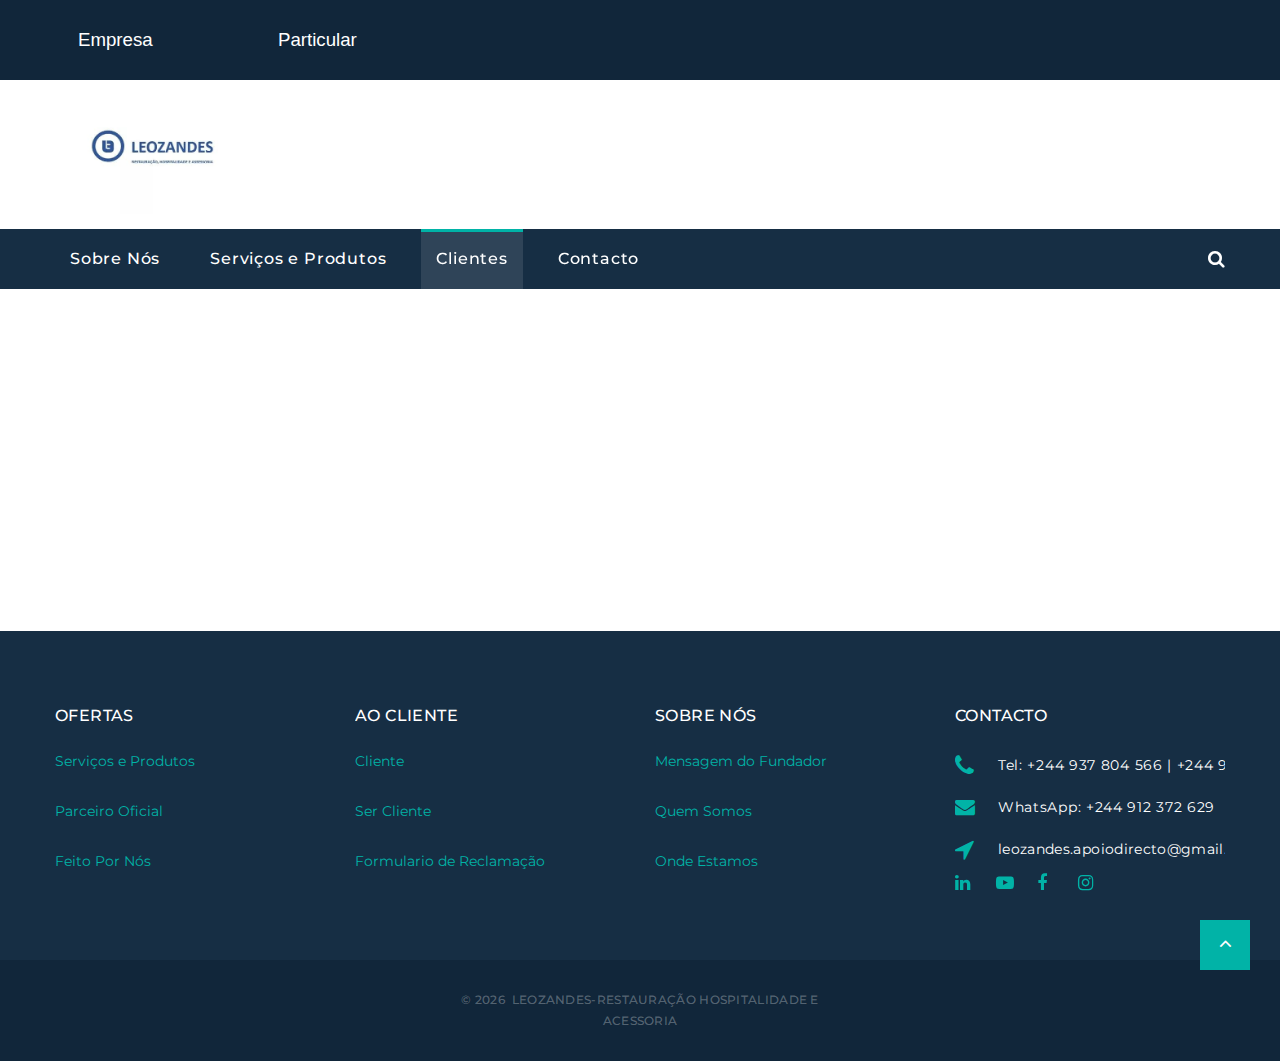
==== commit 7d6945e1: "Add files via upload" ====
--- a/cliente.html
+++ b/cliente.html
@@ -6,7 +6,7 @@
     <meta name="viewport" content="width=device-width, height=device-height, initial-scale=1.0, maximum-scale=1.0, user-scalable=0">
     <meta http-equiv="X-UA-Compatible" content="IE=edge">
     <meta charset="utf-8">
-    <link rel="icon" href="images/favicon.ico" type="image/x-icon">
+    <link rel="icon" href="images/fav.jpg" type="image/x-icon">
     <!-- Stylesheets-->
     <link rel="stylesheet" type="text/css" href="//fonts.googleapis.com/css?family=Montserrat:400,500,600,700%7CPoppins:400%7CTeko:300,400">
     <link rel="stylesheet" href="css/bootstrap.css">
@@ -37,11 +37,11 @@
       <div class="collapse navbar-collapse w-100 dual-collapse2 order-1 order-md-0" id="navbarResponsive" style="">
         <ul class="navbar-nav" style="text-align: left; margin-left: -570px; font-size: 14pt; font-family: Arial">
           <li class="nav-item active" style="width: 200px">
-            <a class="nav-link" href="#" style="color: white">Empresa</a>
+            <a class="nav-link" href="index.html" style="color: white">Empresa</a>
           </li>
   
           <li class="nav-item">
-            <a class="nav-link" href="#" style="color: white">Particular</a>
+            <a class="nav-link" href="login.html" style="color: white">Particular</a>
           </li>
   
         </ul>
@@ -65,23 +65,10 @@
                   <button class="rd-navbar-toggle" data-rd-navbar-toggle=".rd-navbar-nav-wrap"><span></span></button>
                   <!-- RD Navbar Brand-->
                   <div class="rd-navbar-brand">
-                    <!--Brand--><a class="brand" href="index.html"><img class="img" src="images/leo/logo2.jpg" alt="" width="225" height="18"/></a>  
-                  </div>
-                </div>
-                <div class="rd-navbar-aside-right rd-navbar-collapse">
-                  <ul class="rd-navbar-corporate-contacts">
-                    <li>
-                       <div class="unit unit-spacing-xs">
-                        <div class="unit-left"><span class=""></span></div>
-                        <div class="unit-left"><span class="icon fa fa-lock"></span></div>
-                        <div class="unit-body">
-                          <p><span>Entrar  Em Sua Conta</span></p>
-                        </div>
-                      </div>
-                    </li>
-                    
-                  
-                </div>
+                    <!--Brand--><a class="brand" href="index.html"><img class="img" src="images/leo/logo.jpg" alt="" width="225" height="18"/></a>  
+                  </div>
+                </div>
+                
               </div>
             </div>
             <div class="rd-navbar-main-outer">
@@ -96,7 +83,7 @@
                     </li>
                     <li class="rd-nav-item "><a class="rd-nav-link" href="servicos.html">Serviços e Produtos</a>
                     </li>
-                    <li class="rd-nav-item active"><a class="rd-nav-link" href="clienet.html">Clientes</a>
+                    <li class="rd-nav-item active"><a class="rd-nav-link" href="cliente.html">Clientes</a>
                     </li>
                     <li class="rd-nav-item "><a class="rd-nav-link" href="contato.html">Contacto</a>
                     </li>
@@ -114,45 +101,8 @@
 
       <!-- Contact Form-->
       <section class="section section-sm section-last bg-default text-left">
-        <div class="container">
-          <article class="title-classic">
-            <div class="title-classic-title">
-              <h3>Entrar em contacto</h3>
-            </div>
-            <div class="title-classic-text">
-              <p>Se tens alguma dúvida, Apenas preencha o formulario abaixo, e nós responderemos o mais breve possível.</p>
-            </div>
-          </article>
-          <form class="rd-form rd-form-variant-2 rd-mailform" data-form-output="form-output-global" data-form-type="contact" method="post" action="bat/rd-mailform.php">
-            <div class="row row-14 gutters-14">
-              <div class="col-md-4">
-                <div class="form-wrap">
-                  <input class="form-input" id="contact-your-name-2" type="text" name="name" data-constraints="@Required">
-                  <label class="form-label" for="contact-your-name-2">Nome</label>
-                </div>
-              </div>
-              <div class="col-md-4">
-                <div class="form-wrap">
-                  <input class="form-input" id="contact-email-2" type="email" name="email" data-constraints="@Email @Required">
-                  <label class="form-label" for="contact-email-2">E-mail</label>
-                </div>
-              </div>
-              <div class="col-md-4">
-                <div class="form-wrap">
-                  <input class="form-input" id="contact-phone-2" type="text" name="phone" data-constraints="@Numeric">
-                  <label class="form-label" for="contact-phone-2">Telefone</label>
-                </div>
-              </div>
-              <div class="col-12">
-                <div class="form-wrap">
-                  <label class="form-label" for="contact-message-2">Mensagem</label>
-                  <textarea class="form-input textarea-lg" id="contact-message-2" name="message" data-constraints="@Required"></textarea>
-                </div>
-              </div>
-            </div>
-            <button class="button button-primary button-pipaluk" type="submit">Enviar Mensagem</button>
-          </form>
-        </div>
+        
+        </br></br></br></br></br></br></br></br>
       </section>
       <!-- Section Subscribe-->
      
@@ -167,17 +117,17 @@
               <div class="col-md-6 col-lg-10 col-xl-3">
                 <div class="oh-desktop">
                   <div class="wow slideInRight" data-wow-delay="0s">
-                    <h6 class="text-spacing-100 text-uppercase">Ofertas</h6>
-                    <!-- Post Minimal 2-->
-                    <article class="post post-minimal-2">
-                      <p class="post-minimal-2-title"><a href="#">Serviços e Produtos</a></p>
-                    </article>
-                    <!-- Post Minimal 2-->
-                    <article class="post post-minimal-2">
-                      <p class="post-minimal-2-title"><a href="#">Parceiro Oficial</a></p>
-                    </article>
-                    <article class="post post-minimal-2">
-                      <p class="post-minimal-2-title"><a href="#">Feito Por Nós</a></p>  
+                    <h6 class="text-spacing-100 text-uppercase"><a href="ofertas.html">Ofertas</a></h6>
+                    <!-- Post Minimal 2-->
+                    <article class="post post-minimal-2">
+                      <p class="post-minimal-2-title"><a>Serviços e Produtos</a></p>
+                    </article>
+                    <!-- Post Minimal 2-->
+                    <article class="post post-minimal-2">
+                      <p class="post-minimal-2-title"><a>Parceiro Oficial</a></p>
+                    </article>
+                    <article class="post post-minimal-2">
+                      <p class="post-minimal-2-title"><a>Feito Por Nós</a></p>  
                     </article>
                   </div>
                 </div>
@@ -187,17 +137,17 @@
               <div class="col-md-6 col-lg-4 col-xl-3">
                 <div class="oh-desktop">
                   <div class="wow slideInRight" data-wow-delay="0s">
-                    <h6 class="text-spacing-100 text-uppercase">Ao Cliente</h6>
-                    <!-- Post Minimal 2-->
-                    <article class="post post-minimal-2">
-                      <p class="post-minimal-2-title"><a href="#">Cliente</a></p>
-                    </article>
-                    <!-- Post Minimal 2-->
-                    <article class="post post-minimal-2">
-                      <p class="post-minimal-2-title"><a href="#">Ser Cliente</a></p>
-                    </article>
-                    <article class="post post-minimal-2">
-                      <p class="post-minimal-2-title"><a href="#">Formulario de Reclamação</a></p>  
+                    <h6 class="text-spacing-100 text-uppercase"><a href="cliente2.html">Ao Cliente</a></h6>
+                    <!-- Post Minimal 2-->
+                    <article class="post post-minimal-2">
+                      <p class="post-minimal-2-title"><a>Cliente</a></p>
+                    </article>
+                    <!-- Post Minimal 2-->
+                    <article class="post post-minimal-2">
+                      <p class="post-minimal-2-title"><a>Ser Cliente</a></p>
+                    </article>
+                    <article class="post post-minimal-2">
+                      <p class="post-minimal-2-title"><a>Formulario de Reclamação</a></p>  
                     </article>
                   </div>
                 </div>
@@ -206,17 +156,17 @@
               <div class="col-md-6 col-lg-4 col-xl-3">
                 <div class="oh-desktop">
                   <div class="wow slideInDown" data-wow-delay="0s">
-                    <h6 class="text-spacing-100 text-uppercase">Sobre Nós</h6>
-                    <!-- Post Minimal 2-->
-                    <article class="post post-minimal-2">
-                      <p class="post-minimal-2-title"><a href="#">Mensagem do Fundador</a></p>
-                    </article>
-                    <!-- Post Minimal 2-->
-                    <article class="post post-minimal-2">
-                      <p class="post-minimal-2-title"><a href="#">Quem Somos</a></p>
-                    </article>
-                    <article class="post post-minimal-2">
-                      <p class="post-minimal-2-title"><a href="#">Onde Estamos</a></p>  
+                    <h6 class="text-spacing-100 text-uppercase"><a href="sobre_nos2.html">Sobre Nós</h6>
+                    <!-- Post Minimal 2-->
+                    <article class="post post-minimal-2">
+                      <p class="post-minimal-2-title"><a>Mensagem do Fundador</a></p>
+                    </article>
+                    <!-- Post Minimal 2-->
+                    <article class="post post-minimal-2">
+                      <p class="post-minimal-2-title"><a>Quem Somos</a></p>
+                    </article>
+                    <article class="post post-minimal-2">
+                      <p class="post-minimal-2-title"><a>Onde Estamos</a></p>  
                     </article>
                   </div>
                 </div>
@@ -248,10 +198,10 @@
                         </div>
 
                     <ul class="list-inline list-inline-md rd-navbar-corporate-list-social">
-                    <li><a class="icon fa fa-linkedin" href="#"></a></li>
-                    <li><a class="icon fa fa-youtube-play" href="#"></a></li>
-                    <li><a class="icon fa fa-facebook" href="#"></a></li>
-                    <li><a class="icon fa fa-instagram" href="#"></a></li>
+                     <li><a class=" icon fa fa-linkedin" href="#"></a></li>
+                    <li><a class=" icon fa fa-youtube-play" href="https://www.youtube.com/channel/UCJIgZG70Ua4-ONArZUOS5rg" target="blank"></a></li>
+                    <li><a class="icon fa fa-facebook" href="https://www.facebook.com/Leozandes-RHA-620037605315305/?ref=pages_you_manage"  target="blank"></a></li>
+                    <li><a class="icon fa fa-instagram" href="https://www.instagram.com/leozandes_rha/"  target="blank"></a></li>
                   </ul>
                 </div>
               </div>
